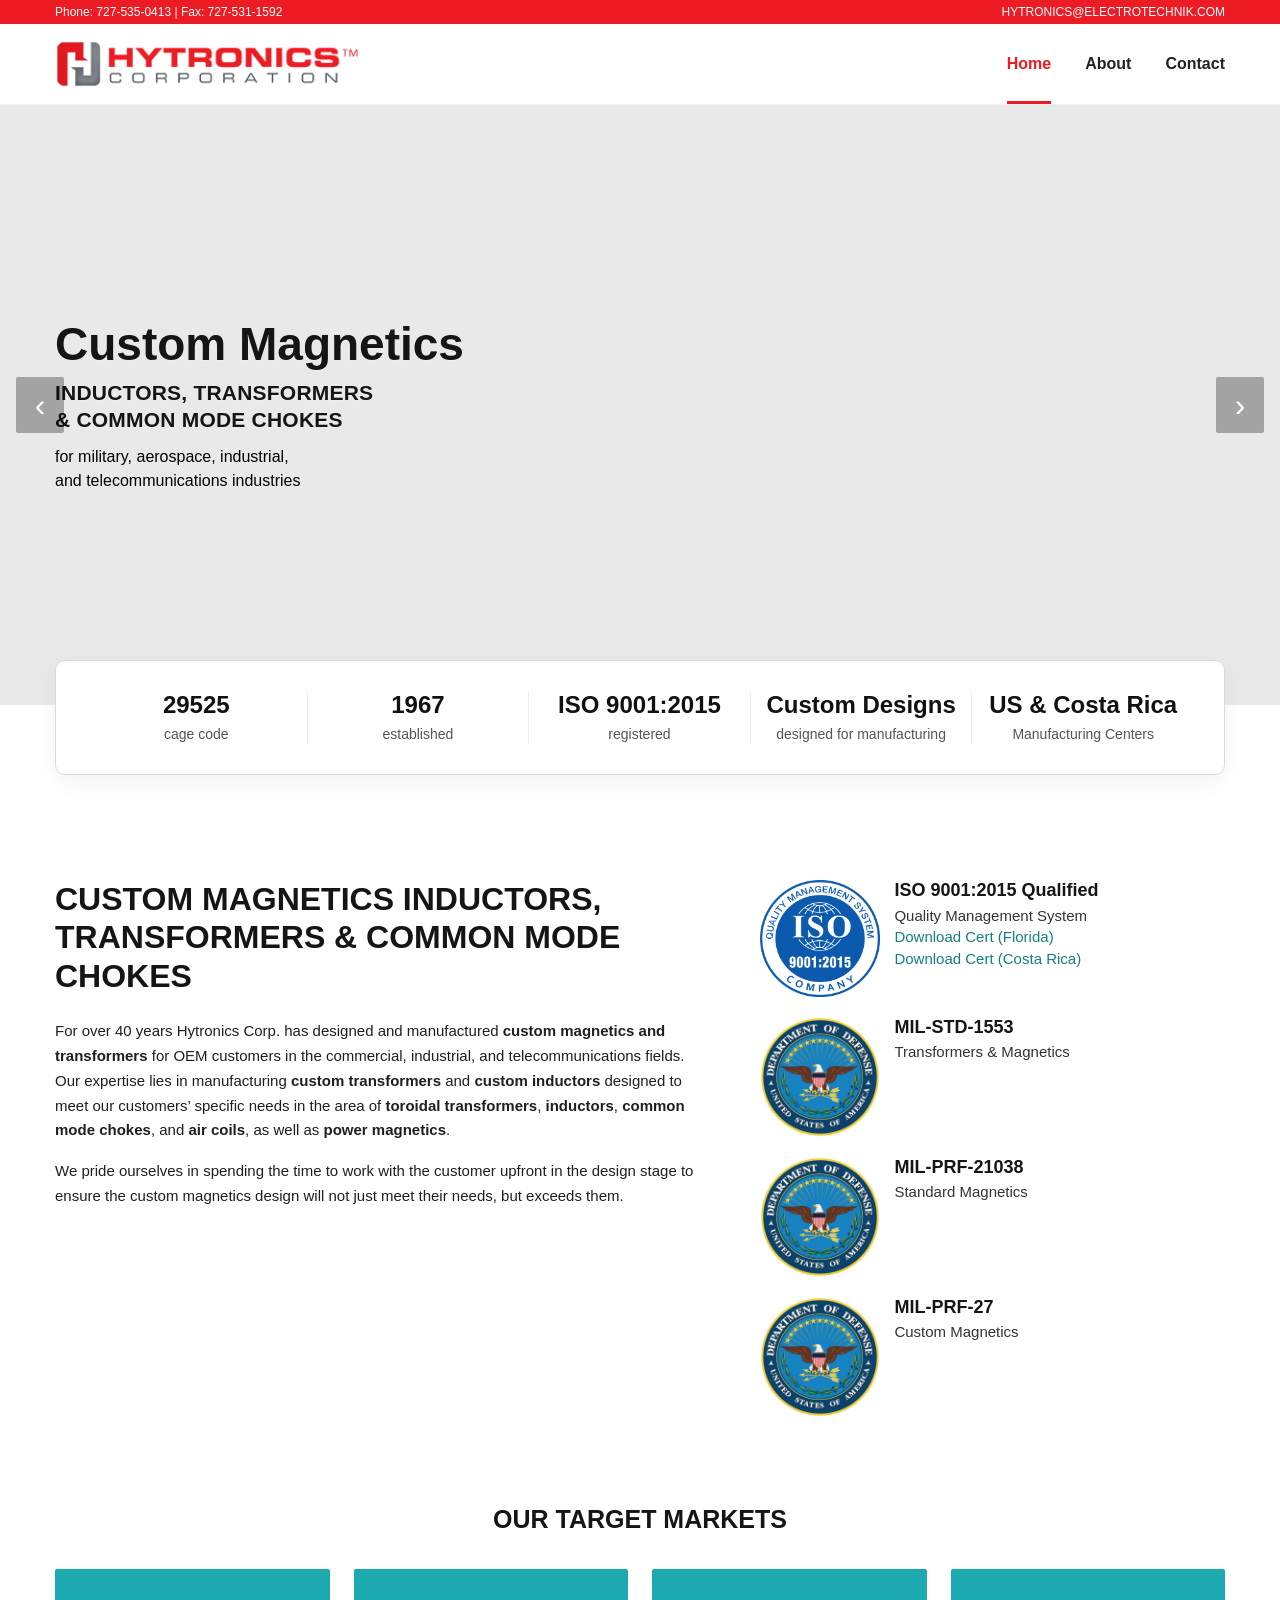
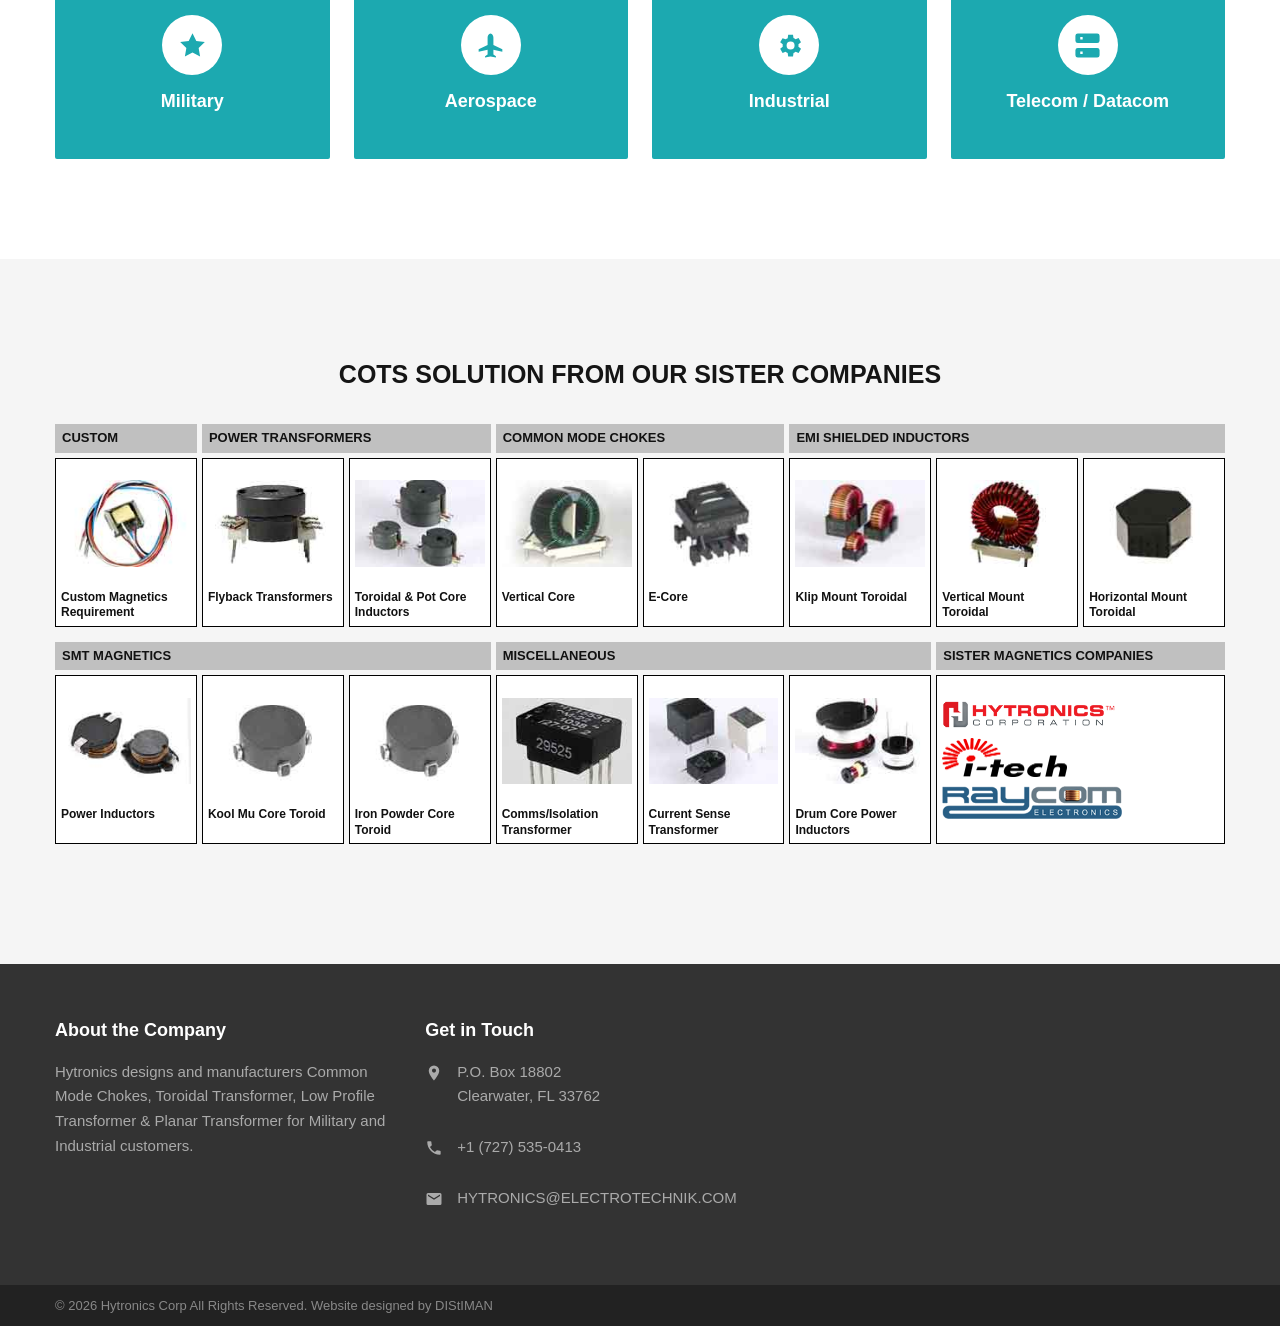
==== index.html @ d243fb81 "Add Hytronics static site. Initial snapshot of the marketing pages and assets before harden, SEO, an" ====
<!doctype html>
<html lang="en">
<head>
  <meta charset="utf-8">
  <meta name="viewport" content="width=device-width,initial-scale=1">
  <meta name="referrer" content="strict-origin-when-cross-origin">
  <meta name="color-scheme" content="light">
  <meta name="description" content="Hytronics Corp. designs and manufactures custom magnetics, transformers, inductors and common mode chokes for military, aerospace, industrial and telecommunications applications.">
  <meta http-equiv="Content-Security-Policy" content="default-src 'none'; img-src 'self' https://hytronicscorp.com data:; style-src 'sha256-W7E4YmHSUzf9vgDKaKZFbUkFDjUGiKJ/KhcPrk42G1Q=' https://fonts.googleapis.com; style-src-attr 'none'; font-src https://fonts.gstatic.com; script-src 'sha256-FIGSPDDokXls12BB7QYFG/ZVUwx3qFj3o6gy9Mfp6FE='; script-src-attr 'none'; connect-src 'none'; object-src 'none'; frame-src 'none'; media-src 'none'; worker-src 'none'; base-uri 'none'; form-action https://hytronicscorp.com; upgrade-insecure-requests">
  <meta http-equiv="Permissions-Policy" content="accelerometer=(), autoplay=(), camera=(), geolocation=(), gyroscope=(), magnetometer=(), microphone=(), payment=(), usb=()">
  <link rel="canonical" href="https://hytronicscorp.com/">
  <link rel="icon" href="assets/hytfav.png">
  <link rel="preconnect" href="https://fonts.googleapis.com">
  <link rel="preconnect" href="https://fonts.gstatic.com" crossorigin>
  <link rel="preload" as="image" href="assets/2021/03/08/1.jpg">
  <link href="https://fonts.googleapis.com/css2?family=Montserrat:wght@300;400;500;700;800;900&display=swap" rel="stylesheet">
  <meta property="og:title" content="Hytronics Corp. | Custom Magnetics">
  <meta property="og:type" content="website">
  <meta property="og:url" content="https://hytronicscorp.com/">
  <meta property="og:site_name" content="Hytronics Corp.">
  <meta name="twitter:card" content="summary">
  <title>Hytronics Corp. | Custom Magnetics</title>
  <style>:root{--red:#ed1c24;--teal:#1ca9b0;--charcoal:#2e3b3e;--footer:#333;--footer-dark:#222;--text:#1f1f1f;--muted:#666;--light:#f5f5f5;--border:#dadada;--container:1170px}
*{box-sizing:border-box}
html{scroll-behavior:smooth}
body{margin:0;font-family:"Montserrat",Arial,Helvetica,sans-serif;font-size:15px;font-weight:300;line-height:1.65;color:var(--text);background:#fff;-webkit-font-smoothing:antialiased;text-rendering:optimizeLegibility}
img{display:block;max-width:100%;height:auto}
a{color:#167f86;text-decoration:none}
a:hover,a:focus-visible{color:var(--red);text-decoration:none}
button,input{font:inherit}
button{cursor:pointer}
.container{width:min(100% - 40px,var(--container));margin-inline:auto}
.visually-hidden{position:absolute!important;width:1px!important;height:1px!important;padding:0!important;margin:-1px!important;overflow:hidden!important;clip:rect(0,0,0,0)!important;white-space:nowrap!important;border:0!important}
.skip-link{position:fixed;left:12px;top:-100px;z-index:10000;padding:10px 14px;background:#fff;color:#000;border:2px solid #000;font-weight:700}
.skip-link:focus{top:12px}

/* Top contact bar */
.topbar{background:var(--red);color:#fff;padding:3px 0;font-size:12px;line-height:1.5}
.topbar-inner{display:flex;justify-content:space-between;align-items:center;gap:20px}
.topbar a{color:#fff}
.topbar a:hover,.topbar a:focus-visible{text-decoration:underline;color:#fff}

/* Header */
.site-header{position:sticky;top:0;z-index:1000;background:#fff;border-bottom:1px solid #eee}
.header-inner{min-height:78px;display:flex;align-items:center;justify-content:space-between;gap:24px}
.logo-link{display:inline-flex;align-items:center;flex:0 0 auto}
.logo{width:auto;height:50px}
.primary-nav ul{list-style:none;margin:0;padding:0;display:flex;align-items:center;gap:34px}
.primary-nav a{display:block;padding:27px 0 24px;color:#222;font-size:16px;font-weight:700;border-bottom:3px solid transparent}
.primary-nav a:hover,.primary-nav a:focus-visible,.primary-nav a[aria-current="page"]{color:var(--red);border-bottom-color:var(--red)}
.menu-toggle{display:none;align-items:center;justify-content:center;width:44px;height:44px;border:0;background:transparent;color:#222;border-radius:4px}
.menu-toggle:focus-visible{outline:3px solid rgba(237,28,36,.25);outline-offset:2px}
.menu-icon,.menu-icon::before,.menu-icon::after{display:block;width:25px;height:2px;background:currentColor;position:relative;transition:transform .2s ease,opacity .2s ease}
.menu-icon::before,.menu-icon::after{content:"";position:absolute;left:0}
.menu-icon::before{top:-8px}.menu-icon::after{top:8px}
.menu-toggle[aria-expanded="true"] .menu-icon{background:transparent}
.menu-toggle[aria-expanded="true"] .menu-icon::before{top:0;transform:rotate(45deg)}
.menu-toggle[aria-expanded="true"] .menu-icon::after{top:0;transform:rotate(-45deg)}

/* Hero carousel */
.hero{position:relative;isolation:isolate;background:#e9e9e9;overflow:hidden}
.carousel{position:relative;height:600px}
.slide{position:absolute;inset:0;z-index:1;opacity:0;pointer-events:none;background-position:center;background-repeat:no-repeat;background-size:cover;transition:opacity 1s ease}
.slide.active{z-index:2;opacity:1;pointer-events:auto}
.slide-1{background-image:url("assets/2021/03/08/1.jpg")}.slide-2{background-image:url("assets/2021/03/08/2.jpg")}.slide-3{background-image:url("assets/2021/03/08/3.jpg")}.slide-4{background-image:url("assets/2021/03/08/4.jpg")}.slide-5{background-image:url("assets/2021/03/08/5.jpg")}.slide-6{background-image:url("assets/2021/03/08/6.jpg")}.slide-7{background-image:url("assets/2021/03/08/7.jpg")}
.slide-inner{height:100%;display:flex;align-items:center}
.hero-copy{width:52%;color:#000;text-shadow:0 1px 1px rgba(255,255,255,.25)}
.hero-copy h1{margin:0 0 8px;font-size:46px;line-height:1.18;font-weight:900}
.hero-copy h2{margin:0 0 12px;font-size:21px;line-height:1.28;font-weight:900;letter-spacing:.01em}
.hero-copy p{margin:0;font-size:16px;line-height:1.5;font-weight:400}
.carousel-control{position:absolute;top:50%;transform:translateY(-50%);z-index:3;width:48px;height:56px;border:0;background:rgba(0,0,0,.3);color:#fff;font-size:32px;line-height:1;border-radius:2px;display:flex;align-items:center;justify-content:center}
.carousel-control:hover,.carousel-control:focus-visible{background:rgba(0,0,0,.58)}
.carousel-control:focus-visible{outline:3px solid #fff;outline-offset:2px}
.carousel-control.prev{left:16px}.carousel-control.next{right:16px}
.carousel-dots{position:absolute;left:50%;bottom:22px;transform:translateX(-50%);z-index:3;display:flex;gap:9px}
.carousel-dot{width:11px;height:11px;padding:0;border:2px solid #fff;border-radius:50%;background:transparent;box-shadow:0 0 0 1px rgba(0,0,0,.12)}
.carousel-dot.active{background:#fff}

/* Facts card */
.facts-wrap{position:relative;z-index:10;margin-top:-75px;margin-bottom:-50px;padding:30px 0}
.facts{display:grid;grid-template-columns:repeat(5,1fr);background:#fff;border:1px solid var(--border);border-radius:10px;padding:30px;box-shadow:0 8px 24px rgba(0,0,0,.05)}
.fact{text-align:center;padding:0 13px;border-right:1px solid #eee}
.fact:last-child{border-right:0}
.fact-value{display:block;font-size:24px;line-height:1.2;font-weight:900;color:#111;margin-bottom:5px}
.fact-label{margin:0;color:#555;font-size:14px;line-height:1.35}

/* Main company section */
.company-section{padding:125px 0 45px;background:#fff}
.company-grid{display:grid;grid-template-columns:7fr 5fr;gap:55px;align-items:start}
h1,h2,h3,h4,h5,h6{color:#151515}
.company-copy h1{font-size:32px;line-height:1.2;font-weight:900;margin:0 0 24px;text-transform:uppercase}
.company-copy p{margin:0 0 16px}
.qualifications{display:grid;gap:13px}
.qualification{display:grid;grid-template-columns:120px 1fr;gap:14px;align-items:start;padding-bottom:7px}
.qualification img{width:120px;height:auto}
.qualification h3{font-size:18px;line-height:1.2;font-weight:900;margin:0 0 3px}
.qualification p{margin:0;color:#333;line-height:1.45}
.qualification a{font-weight:500}

/* Market flip cards */
.markets{padding:35px 0 100px}
.section-title{text-align:center;font-size:25px;line-height:1.25;font-weight:900;margin:0 0 34px;text-transform:uppercase}
.market-grid{display:grid;grid-template-columns:repeat(4,1fr);gap:24px;perspective:1000px}
.market-card{height:190px;perspective:1000px}
.market-card-inner{position:relative;width:100%;height:100%;transform-style:preserve-3d;transition:transform .55s ease}
.market-card:hover .market-card-inner,.market-card:focus-within .market-card-inner{transform:rotateY(180deg)}
.market-face{position:absolute;inset:0;display:flex;flex-direction:column;align-items:center;justify-content:center;gap:16px;padding:24px;color:#fff;backface-visibility:hidden;border-radius:2px}
.market-front{background:var(--teal)}.market-back{background:var(--charcoal);transform:rotateY(180deg)}
.market-icon{width:60px;height:60px;border-radius:50%;background:#fff;color:var(--teal);display:grid;place-items:center}
.market-icon svg{width:29px;height:29px;fill:currentColor}
.market-face h3{margin:0;color:#fff;font-size:18px;line-height:1.2;font-weight:900}

/* COTS products */
.cots{padding:100px 0;background:#f5f5f5 url("assets/2020/07/08/slide-parallax-bg.jpg") center/cover fixed no-repeat}
.product-table-wrap{overflow-x:auto;overscroll-behavior-inline:contain;padding-bottom:5px}
.product-grid{min-width:1020px;display:grid;grid-template-columns:repeat(8,1fr);gap:5px;margin-bottom:15px}
.product-group{background:#c0c0c0;padding:6px 7px;font-size:13px;line-height:1.25;font-weight:800;color:#111;text-transform:uppercase}
.span-1{grid-column:span 1}.span-2{grid-column:span 2}.span-3{grid-column:span 3}
.product-card{border:1px solid #000;background:#fff;padding:5px;min-height:165px}
.product-card a{display:flex;height:100%;flex-direction:column;color:#111;font-size:12px;line-height:1.3;font-weight:700}
.product-card a:hover,.product-card a:focus-visible{color:var(--red)}
.product-card img{width:100%;height:120px;object-fit:contain;margin-bottom:6px;background:#fff}
.sister-card{grid-column:span 2;display:flex;flex-direction:column;justify-content:center;align-items:center;gap:9px;padding:15px 5px}
.sister-card a{height:auto;width:100%;display:flex;justify-content:center}
.sister-card img{height:auto;margin:0;object-fit:contain}
.sister-card .hytronics-logo{width:65%}.sister-card .itech-logo{width:45%}.sister-card .raycom-logo{width:65%}

/* Footer */
.footer-main{background:var(--footer);color:#aaa;padding:55px 0 48px}
.footer-grid{display:grid;grid-template-columns:4fr 3fr 3fr 2fr;gap:34px}
.footer-main h2{margin:0 0 18px;color:#fff;font-size:18px;line-height:1.25;font-weight:900}
.footer-main p{margin:0 0 15px}
.footer-main a{color:#aaa}
.footer-main a:hover,.footer-main a:focus-visible{color:#1ca9b0}
.footer-links{list-style:none;margin:0;padding:0}
.footer-links li{margin:0 0 6px}
.subscribe-copy{font-size:13px;margin-top:24px!important}
.subscribe-form{display:flex;gap:8px;align-items:stretch;margin-top:12px}
.subscribe-form input[type="email"]{min-width:0;flex:1;border:1px solid #555;background:#fff;color:#222;padding:9px 10px;border-radius:0}
.subscribe-form input[type="email"]:focus{outline:3px solid rgba(28,169,176,.35);outline-offset:1px}
.subscribe-form button{border:0;background:var(--red);color:#fff;font-weight:700;padding:9px 13px}
.subscribe-form button:hover,.subscribe-form button:focus-visible{background:#ba1016}
.contact-row{display:grid;grid-template-columns:24px 1fr;gap:8px;margin-bottom:11px;align-items:start}
.contact-row svg{width:18px;height:18px;fill:#aaa;margin-top:4px}
.footer-bottom{background:var(--footer-dark);color:#888;padding:10px 0;font-size:13px}
.footer-bottom a{color:#888}.footer-bottom a:hover,.footer-bottom a:focus-visible{color:#1ca9b0}

/* Utility */
.scroll-top{position:fixed;right:18px;bottom:18px;z-index:900;width:42px;height:42px;border:0;border-radius:3px;background:rgba(34,34,34,.82);color:#fff;font-size:24px;display:flex;align-items:center;justify-content:center;opacity:0;visibility:hidden;transition:opacity .2s ease,visibility .2s ease}
.scroll-top.visible{opacity:1;visibility:visible}
.scroll-top:hover,.scroll-top:focus-visible{background:#111}
:focus-visible{outline:3px solid rgba(237,28,36,.35);outline-offset:2px}

@media (max-width:991px){
  .container{width:min(100% - 30px,var(--container))}
  .menu-toggle{display:flex}
  .primary-nav{position:absolute;left:0;right:0;top:100%;background:#fff;border-top:1px solid #eee;box-shadow:0 12px 22px rgba(0,0,0,.12);max-height:0;overflow:hidden;visibility:hidden;transition:max-height .25s ease,visibility .25s}
  .primary-nav.open{max-height:280px;visibility:visible}
  .primary-nav ul{display:block;padding:10px 18px 16px}
  .primary-nav li{border-bottom:1px solid #eee}
  .primary-nav li:last-child{border-bottom:0}
  .primary-nav a{padding:13px 5px;border-bottom:0}
  .carousel{height:500px}
  .hero-copy{width:62%}
  .hero-copy h1{font-size:36px}.hero-copy h2{font-size:18px}.hero-copy p{font-size:14px}
  .facts{grid-template-columns:repeat(5,1fr);padding:24px 14px}
  .fact{padding:0 8px}.fact-value{font-size:19px}.fact-label{font-size:12px}
  .company-grid{grid-template-columns:1fr;gap:35px}
  .market-grid{grid-template-columns:repeat(2,1fr)}
  .footer-grid{grid-template-columns:repeat(2,1fr)}
}
@media (max-width:767px){
  .topbar-inner{display:block;text-align:center}
  .topbar-email{margin-top:2px}
  .header-inner{min-height:70px}.logo{height:46px}
  .carousel{height:390px}
  .hero-copy{width:72%;padding-left:18px}
  .hero-copy h1{font-size:26px}.hero-copy h2{font-size:15px}.hero-copy p{font-size:13px;line-height:1.4}
  .carousel-control{width:38px;height:48px;font-size:26px}.carousel-control.prev{left:8px}.carousel-control.next{right:8px}
  .facts-wrap{margin-top:-55px;margin-bottom:-30px;padding:20px 0}
  .facts{grid-template-columns:1fr 1fr;padding:18px 16px;gap:0}
  .fact{padding:14px 10px;border-right:0;border-bottom:1px solid #eee}
  .fact:nth-last-child(-n+2){border-bottom:0}.fact:last-child{grid-column:1/-1}
  .fact-value{font-size:19px}.fact-label{font-size:12px}
  .company-section{padding:85px 0 35px}
  .company-copy h1{font-size:26px}
  .qualification{grid-template-columns:92px 1fr}.qualification img{width:92px}.qualification h3{font-size:16px}
  .markets{padding:25px 0 70px}.market-grid{grid-template-columns:1fr 1fr;gap:14px}.market-card{height:155px}
  .market-icon{width:52px;height:52px}.market-icon svg{width:24px;height:24px}.market-face h3{font-size:15px}
  .cots{padding:70px 0;background-attachment:scroll}.section-title{font-size:22px}
  .footer-grid{grid-template-columns:1fr;gap:30px}.footer-main{padding:45px 0}
}
@media (max-width:480px){
  .container{width:min(100% - 24px,var(--container))}
  .carousel{height:340px}.hero-copy{width:78%;padding-left:22px}.hero-copy h1{font-size:22px}.hero-copy h2{font-size:13px}.hero-copy p{font-size:12px}
  .carousel-dots{bottom:13px;gap:7px}.carousel-dot{width:9px;height:9px}
  .facts{grid-template-columns:1fr}.fact,.fact:nth-last-child(-n+2){border-bottom:1px solid #eee}.fact:last-child{border-bottom:0;grid-column:auto}
  .market-grid{grid-template-columns:1fr}.market-card{height:145px}
  .qualification{grid-template-columns:75px 1fr}.qualification img{width:75px}
  .subscribe-form{display:block}.subscribe-form input[type="email"],.subscribe-form button{width:100%}.subscribe-form button{margin-top:8px}
}
@media (prefers-reduced-motion:reduce){html{scroll-behavior:auto}.market-card-inner,.menu-icon,.menu-icon::before,.menu-icon::after,.primary-nav,.scroll-top{transition:none!important}.market-card:hover .market-card-inner,.market-card:focus-within .market-card-inner{transform:none}.market-back{display:none}}
</style>
</head>
<body>
  <a class="skip-link" href="#main-content">Skip to main content</a>

  <div class="topbar">
    <div class="container topbar-inner">
      <div><a href="tel:+17275350413">Phone: 727-535-0413</a> <span aria-hidden="true">|</span> Fax: 727-531-1592</div>
      <div class="topbar-email"><a href="mailto:HYTRONICS@ELECTROTECHNIK.COM">HYTRONICS@ELECTROTECHNIK.COM</a></div>
    </div>
  </div>

  <header class="site-header">
    <div class="container header-inner">
      <a class="logo-link" href="index.html" aria-label="Hytronics Corp. home">
        <img class="logo" src="assets/hytronics.png" alt="Hytronics Corp." width="238" height="50">
      </a>
      <button class="menu-toggle" type="button" aria-expanded="false" aria-controls="primary-navigation" aria-label="Toggle navigation">
        <span class="menu-icon" aria-hidden="true"></span>
      </button>
      <nav id="primary-navigation" class="primary-nav" aria-label="Primary navigation">
        <ul>
          <li><a href="index.html" aria-current="page">Home</a></li>
          <li><a href="about.html">About</a></li>
          <li><a href="contact.html">Contact</a></li>
        </ul>
      </nav>
    </div>
  </header>

  <main id="main-content">
    <section class="hero" aria-label="Hytronics custom magnetics">
      <div class="carousel" tabindex="0" aria-roledescription="carousel" aria-label="Custom magnetics image carousel">
        <article class="slide slide-1 active" aria-hidden="false"><div class="container slide-inner"><div class="hero-copy"><h1>Custom Magnetics</h1><h2>INDUCTORS, TRANSFORMERS<br>&amp; COMMON MODE CHOKES</h2><p>for military, aerospace, industrial,<br>and telecommunications industries</p></div></div></article><article class="slide slide-2 " aria-hidden="true"><div class="container slide-inner"><div class="hero-copy"><h1>Custom Magnetics</h1><h2>INDUCTORS, TRANSFORMERS<br>&amp; COMMON MODE CHOKES</h2><p>for military, aerospace, industrial,<br>and telecommunications industries</p></div></div></article><article class="slide slide-3 " aria-hidden="true"><div class="container slide-inner"><div class="hero-copy"><h1>Custom Magnetics</h1><h2>INDUCTORS, TRANSFORMERS<br>&amp; COMMON MODE CHOKES</h2><p>for military, aerospace, industrial,<br>and telecommunications industries</p></div></div></article><article class="slide slide-4 " aria-hidden="true"><div class="container slide-inner"><div class="hero-copy"><h1>Custom Magnetics</h1><h2>INDUCTORS, TRANSFORMERS<br>&amp; COMMON MODE CHOKES</h2><p>for military, aerospace, industrial,<br>and telecommunications industries</p></div></div></article><article class="slide slide-5 " aria-hidden="true"><div class="container slide-inner"><div class="hero-copy"><h1>Custom Magnetics</h1><h2>INDUCTORS, TRANSFORMERS<br>&amp; COMMON MODE CHOKES</h2><p>for military, aerospace, industrial,<br>and telecommunications industries</p></div></div></article><article class="slide slide-6 " aria-hidden="true"><div class="container slide-inner"><div class="hero-copy"><h1>Custom Magnetics</h1><h2>INDUCTORS, TRANSFORMERS<br>&amp; COMMON MODE CHOKES</h2><p>for military, aerospace, industrial,<br>and telecommunications industries</p></div></div></article><article class="slide slide-7 " aria-hidden="true"><div class="container slide-inner"><div class="hero-copy"><h1>Custom Magnetics</h1><h2>INDUCTORS, TRANSFORMERS<br>&amp; COMMON MODE CHOKES</h2><p>for military, aerospace, industrial,<br>and telecommunications industries</p></div></div></article>
        <button class="carousel-control prev" type="button" aria-label="Previous slide">&#8249;</button>
        <button class="carousel-control next" type="button" aria-label="Next slide">&#8250;</button>
        <div class="carousel-dots" aria-label="Choose slide">
          <button class="carousel-dot active" type="button" aria-label="Show slide 1" aria-current="true"></button><button class="carousel-dot " type="button" aria-label="Show slide 2" aria-current="false"></button><button class="carousel-dot " type="button" aria-label="Show slide 3" aria-current="false"></button><button class="carousel-dot " type="button" aria-label="Show slide 4" aria-current="false"></button><button class="carousel-dot " type="button" aria-label="Show slide 5" aria-current="false"></button><button class="carousel-dot " type="button" aria-label="Show slide 6" aria-current="false"></button><button class="carousel-dot " type="button" aria-label="Show slide 7" aria-current="false"></button>
        </div>
      </div>
    </section>

    <div class="facts-wrap">
      <div class="container">
        <section class="facts" aria-label="Hytronics company facts">
          <div class="fact"><span class="fact-value">29525</span><p class="fact-label">cage code</p></div>
          <div class="fact"><span class="fact-value">1967</span><p class="fact-label">established</p></div>
          <div class="fact"><span class="fact-value">ISO 9001:2015</span><p class="fact-label">registered</p></div>
          <div class="fact"><span class="fact-value">Custom Designs</span><p class="fact-label">designed for manufacturing</p></div>
          <div class="fact"><span class="fact-value">US &amp; Costa Rica</span><p class="fact-label">Manufacturing Centers</p></div>
        </section>
      </div>
    </div>

    <section class="company-section">
      <div class="container company-grid">
        <div class="company-copy">
          <h1>Custom Magnetics Inductors, Transformers &amp; Common Mode Chokes</h1>
          <p>For over 40 years Hytronics Corp. has designed and manufactured <strong>custom magnetics and transformers</strong> for OEM customers in the commercial, industrial, and telecommunications fields. Our expertise lies in manufacturing <strong>custom transformers</strong> and <strong>custom inductors</strong> designed to meet our customers’ specific needs in the area of <strong>toroidal transformers</strong>, <strong>inductors</strong>, <strong>common mode chokes</strong>, and <strong>air coils</strong>, as well as <strong>power magnetics</strong>.</p>
          <p>We pride ourselves in spending the time to work with the customer upfront in the design stage to ensure the custom magnetics design will not just meet their needs, but exceeds them.</p>
        </div>

        <div class="qualifications" aria-label="Certifications and military standards">
          <div class="qualification">
            <img src="assets/iso9001.png" alt="ISO 9001" width="120" height="120" loading="lazy" decoding="async">
            <div><h3>ISO 9001:2015 Qualified</h3><p>Quality Management System<br><a href="assets/ISO%209001-2015%202021%20cert%20FL.pdf" target="_blank" rel="noopener noreferrer">Download Cert (Florida)</a><br><a href="assets/ISO%209001-2015%202021%20cert%20FL.pdf" target="_blank" rel="noopener noreferrer">Download Cert (Costa Rica)</a></p></div>
          </div>
          <div class="qualification">
            <img src="assets/usa-dept-defense.jpg" alt="United States Department of Defense" width="120" height="120" loading="lazy" decoding="async">
            <div><h3>MIL-STD-1553</h3><p>Transformers &amp; Magnetics</p></div>
          </div>
          <div class="qualification">
            <img src="assets/usa-dept-defense.jpg" alt="United States Department of Defense" width="120" height="120" loading="lazy" decoding="async">
            <div><h3>MIL-PRF-21038</h3><p>Standard Magnetics</p></div>
          </div>
          <div class="qualification">
            <img src="assets/usa-dept-defense.jpg" alt="United States Department of Defense" width="120" height="120" loading="lazy" decoding="async">
            <div><h3>MIL-PRF-27</h3><p>Custom Magnetics</p></div>
          </div>
        </div>
      </div>
    </section>

    <section class="markets" aria-labelledby="markets-title">
      <div class="container">
        <h2 id="markets-title" class="section-title">Our Target Markets</h2>
        <div class="market-grid">
          <div class="market-card" tabindex="0"><div class="market-card-inner"><div class="market-face market-front"><span class="market-icon"><svg viewBox="0 0 24 24" aria-hidden="true"><path d="M12 1.8l3.15 6.38 7.04 1.02-5.1 4.97 1.2 7.01L12 17.86l-6.29 3.32 1.2-7.01-5.1-4.97 7.04-1.02L12 1.8z"/></svg></span><h3>Military</h3></div><div class="market-face market-back"><span class="market-icon"><svg viewBox="0 0 24 24" aria-hidden="true"><path d="M12 1.8l3.15 6.38 7.04 1.02-5.1 4.97 1.2 7.01L12 17.86l-6.29 3.32 1.2-7.01-5.1-4.97 7.04-1.02L12 1.8z"/></svg></span><h3>Military</h3></div></div></div>
          <div class="market-card" tabindex="0"><div class="market-card-inner"><div class="market-face market-front"><span class="market-icon"><svg viewBox="0 0 24 24" aria-hidden="true"><path d="M21.8 15.2l-7.4-3.7V5.4c0-1.2-.8-3.4-2.4-3.4S9.6 4.2 9.6 5.4v6.1l-7.4 3.7v2l7.4-1.7v3.9l-2.1 1.4V22l4.5-.8 4.5.8v-1.2l-2.1-1.4v-3.9l7.4 1.7v-2z"/></svg></span><h3>Aerospace</h3></div><div class="market-face market-back"><span class="market-icon"><svg viewBox="0 0 24 24" aria-hidden="true"><path d="M21.8 15.2l-7.4-3.7V5.4c0-1.2-.8-3.4-2.4-3.4S9.6 4.2 9.6 5.4v6.1l-7.4 3.7v2l7.4-1.7v3.9l-2.1 1.4V22l4.5-.8 4.5.8v-1.2l-2.1-1.4v-3.9l7.4 1.7v-2z"/></svg></span><h3>Aerospace</h3></div></div></div>
          <div class="market-card" tabindex="0"><div class="market-card-inner"><div class="market-face market-front"><span class="market-icon"><svg viewBox="0 0 24 24" aria-hidden="true"><path d="M19.4 13a7.7 7.7 0 0 0 .05-1 7.7 7.7 0 0 0-.05-1l2.12-1.65-2-3.46-2.5 1a7.8 7.8 0 0 0-1.73-1L14.9 3h-4l-.4 2.9a7.8 7.8 0 0 0-1.73 1l-2.5-1-2 3.46L6.4 11a7.7 7.7 0 0 0-.05 1c0 .34.02.67.05 1l-2.12 1.65 2 3.46 2.5-1a7.8 7.8 0 0 0 1.73 1l.4 2.89h4l.4-2.89a7.8 7.8 0 0 0 1.73-1l2.5 1 2-3.46L19.4 13zM12.9 15.3a3.3 3.3 0 1 1 0-6.6 3.3 3.3 0 0 1 0 6.6z"/></svg></span><h3>Industrial</h3></div><div class="market-face market-back"><span class="market-icon"><svg viewBox="0 0 24 24" aria-hidden="true"><path d="M19.4 13a7.7 7.7 0 0 0 .05-1 7.7 7.7 0 0 0-.05-1l2.12-1.65-2-3.46-2.5 1a7.8 7.8 0 0 0-1.73-1L14.9 3h-4l-.4 2.9a7.8 7.8 0 0 0-1.73 1l-2.5-1-2 3.46L6.4 11a7.7 7.7 0 0 0-.05 1c0 .34.02.67.05 1l-2.12 1.65 2 3.46 2.5-1a7.8 7.8 0 0 0 1.73 1l.4 2.89h4l.4-2.89a7.8 7.8 0 0 0 1.73-1l2.5 1 2-3.46L19.4 13zM12.9 15.3a3.3 3.3 0 1 1 0-6.6 3.3 3.3 0 0 1 0 6.6z"/></svg></span><h3>Industrial</h3></div></div></div>
          <div class="market-card" tabindex="0"><div class="market-card-inner"><div class="market-face market-front"><span class="market-icon"><svg viewBox="0 0 24 24" aria-hidden="true"><path d="M4 2h16a2 2 0 0 1 2 2v4a2 2 0 0 1-2 2H4a2 2 0 0 1-2-2V4a2 2 0 0 1 2-2zm0 12h16a2 2 0 0 1 2 2v4a2 2 0 0 1-2 2H4a2 2 0 0 1-2-2v-4a2 2 0 0 1 2-2zm2-9v2h2V5H6zm0 12v2h2v-2H6z"/></svg></span><h3>Telecom / Datacom</h3></div><div class="market-face market-back"><span class="market-icon"><svg viewBox="0 0 24 24" aria-hidden="true"><path d="M4 2h16a2 2 0 0 1 2 2v4a2 2 0 0 1-2 2H4a2 2 0 0 1-2-2V4a2 2 0 0 1 2-2zm0 12h16a2 2 0 0 1 2 2v4a2 2 0 0 1-2 2H4a2 2 0 0 1-2-2v-4a2 2 0 0 1 2-2zm2-9v2h2V5H6zm0 12v2h2v-2H6z"/></svg></span><h3>Telecom / Datacom</h3></div></div></div>
        </div>
      </div>
    </section>

    <section class="cots" aria-labelledby="cots-title">
      <div class="container">
        <h2 id="cots-title" class="section-title">COTS Solution From Our Sister Companies</h2>
        <div class="product-table-wrap" tabindex="0" aria-label="COTS product categories; horizontal scrolling may be available on smaller screens">
          <div class="product-grid">
            <div class="product-group span-1">Custom</div><div class="product-group span-2">Power Transformers</div><div class="product-group span-2">Common Mode Chokes</div><div class="product-group span-3">EMI Shielded Inductors</div>
            <div class="product-card"><a href="https://electrotechnik.com/pdf/MAGNETICS%20REQUIREMENT.pdf" target="_blank" rel="noopener noreferrer"><img src="assets/custom.jpg" alt="Custom magnetics" loading="lazy" decoding="async"><span>Custom Magnetics Requirement</span></a></div>
            <div class="product-card"><a href="https://electrotechnik.com/lm15-lm25-flyback-transformers" target="_blank" rel="noopener noreferrer"><img src="assets/potcoresmall.jpg" alt="Flyback transformer" loading="lazy" decoding="async"><span>Flyback Transformers</span></a></div>
            <div class="product-card"><a href="https://electrotechnik.com/toroidal-pot-core-inductors" target="_blank" rel="noopener noreferrer"><img src="assets/torodal.jpg" alt="Toroidal and pot core inductors" loading="lazy" decoding="async"><span>Toroidal &amp; Pot Core Inductors</span></a></div>
            <div class="product-card"><a href="https://electrotechnik.com/common-mode-choke-vertical-core" target="_blank" rel="noopener noreferrer"><img src="assets/vertical.jpg" alt="Vertical core common mode choke" loading="lazy" decoding="async"><span>Vertical Core</span></a></div>
            <div class="product-card"><a href="https://electrotechnik.com/common-mode-choke-e-core" target="_blank" rel="noopener noreferrer"><img src="assets/ecoresmall.jpg" alt="E-core common mode choke" loading="lazy" decoding="async"><span>E-Core</span></a></div>
            <div class="product-card"><a href="https://electrotechnik.com/klip-mount-toroidal-inductors" target="_blank" rel="noopener noreferrer"><img src="assets/vert_induct.jpg" alt="Klip mount toroidal inductor" loading="lazy" decoding="async"><span>Klip Mount Toroidal</span></a></div>
            <div class="product-card"><a href="https://electrotechnik.com/vertical-mount-toroidal-inductors" target="_blank" rel="noopener noreferrer"><img src="assets/vertindsmall.jpg" alt="Vertical mount toroidal inductor" loading="lazy" decoding="async"><span>Vertical Mount Toroidal</span></a></div>
            <div class="product-card"><a href="https://electrotechnik.com/horizontal-mount-toroidal-inductors" target="_blank" rel="noopener noreferrer"><img src="assets/horizmount.jpg" alt="Horizontal mount toroidal inductor" loading="lazy" decoding="async"><span>Horizontal Mount Toroidal</span></a></div>
          </div>

          <div class="product-grid">
            <div class="product-group span-3">SMT Magnetics</div><div class="product-group span-3">Miscellaneous</div><div class="product-group span-2">Sister Magnetics Companies</div>
            <div class="product-card"><a href="https://electrotechnik.com/surface-mount-power-inductors" target="_blank" rel="noopener noreferrer"><img src="assets/smt_inductor.jpg" alt="Surface mount power inductor" loading="lazy" decoding="async"><span>Power Inductors</span></a></div>
            <div class="product-card"><a href="https://electrotechnik.com/kool-mu-core-surface-mount-toroid" target="_blank" rel="noopener noreferrer"><img src="assets/koolmu.jpg" alt="Kool Mu core toroid" loading="lazy" decoding="async"><span>Kool Mu Core Toroid</span></a></div>
            <div class="product-card"><a href="https://electrotechnik.com/iron-powder-core-surface-mount-toroid" target="_blank" rel="noopener noreferrer"><img src="assets/koolmu.jpg" alt="Iron powder core toroid" loading="lazy" decoding="async"><span>Iron Powder Core Toroid</span></a></div>
            <div class="product-card"><a href="https://electrotechnik.com/telecomm-t1-cept-isdn-transfromers" target="_blank" rel="noopener noreferrer"><img src="assets/t1.jpg" alt="Communications isolation transformer" loading="lazy" decoding="async"><span>Comms/Isolation Transformer</span></a></div>
            <div class="product-card"><a href="https://electrotechnik.com/current-sense-transformer" target="_blank" rel="noopener noreferrer"><img src="assets/cs.jpg" alt="Current sense transformer" loading="lazy" decoding="async"><span>Current Sense Transformer</span></a></div>
            <div class="product-card"><a href="https://electrotechnik.com/drum-core-power-inductors" target="_blank" rel="noopener noreferrer"><img src="assets/drumcoresmall.jpg" alt="Drum core power inductor" loading="lazy" decoding="async"><span>Drum Core Power Inductors</span></a></div>
            <div class="product-card sister-card">
              <a href="index.html" target="_blank" rel="noopener noreferrer"><img class="hytronics-logo" src="assets/hytronics.png" alt="Hytronics Corp." loading="lazy" decoding="async"></a>
              <a href="https://inductech.com/" target="_blank" rel="noopener noreferrer"><img class="itech-logo" src="assets/316_5eec13888d9ad-I-Tech-Logo-FINAL.png" alt="Inductive Technologies" loading="lazy" decoding="async"></a>
              <a href="https://www.raycomelectronics.com/" target="_blank" rel="noopener noreferrer"><img class="raycom-logo" src="assets/raycom.png" alt="Raycom Electronics" loading="lazy" decoding="async"></a>
            </div>
          </div>
        </div>
      </div>
    </section>
  </main>

  <footer>
    <div class="footer-main">
      <div class="container footer-grid">
        <section>
          <h2>About the Company</h2>
          <p>Hytronics designs and manufacturers Common Mode Chokes, Toroidal Transformer, Low Profile Transformer &amp; Planar Transformer for Military and Industrial customers.</p>
        
        </section>



        <section>
          <h2>Get in Touch</h2>
          <div class="contact-row"><svg viewBox="0 0 24 24" aria-hidden="true"><path d="M12 2a7 7 0 0 0-7 7c0 5.25 7 13 7 13s7-7.75 7-13a7 7 0 0 0-7-7zm0 9.5A2.5 2.5 0 1 1 12 6a2.5 2.5 0 0 1 0 5.5z"/></svg><p>P.O. Box 18802<br>Clearwater, FL 33762</p></div>
          <div class="contact-row"><svg viewBox="0 0 24 24" aria-hidden="true"><path d="M6.6 10.8a15.5 15.5 0 0 0 6.6 6.6l2.2-2.2a1 1 0 0 1 1-.24c1.1.36 2.27.54 3.46.54a1 1 0 0 1 1 1V20a1 1 0 0 1-1 1C10.55 21 3 13.45 3 4.14a1 1 0 0 1 1-1H7.5a1 1 0 0 1 1 1c0 1.19.18 2.36.54 3.46a1 1 0 0 1-.24 1l-2.2 2.2z"/></svg><p><a href="tel:+17275350413">+1 (727) 535-0413</a></p></div>
          <div class="contact-row"><svg viewBox="0 0 24 24" aria-hidden="true"><path d="M20 4H4a2 2 0 0 0-2 2v12a2 2 0 0 0 2 2h16a2 2 0 0 0 2-2V6a2 2 0 0 0-2-2zm0 4-8 5-8-5V6l8 5 8-5v2z"/></svg><p><a href="mailto:HYTRONICS@ELECTROTECHNIK.COM">HYTRONICS@ELECTROTECHNIK.COM</a></p></div>
        </section>
      </div>
    </div>
    <div class="footer-bottom"><div class="container">© 2026 Hytronics Corp All Rights Reserved. <a href="https://distiman.co" target="_blank" rel="noopener noreferrer">Website designed by DIStIMAN</a></div></div>
  </footer>

  <button class="scroll-top" type="button" aria-label="Scroll to top">&#8963;</button>
  <script>(() => {
  "use strict";

  const menuButton = document.querySelector(".menu-toggle");
  const navigation = document.querySelector(".primary-nav");
  if (menuButton && navigation) {
    menuButton.addEventListener("click", () => {
      const open = menuButton.getAttribute("aria-expanded") === "true";
      menuButton.setAttribute("aria-expanded", String(!open));
      navigation.classList.toggle("open", !open);
    });
    navigation.addEventListener("click", (event) => {
      if (event.target instanceof HTMLAnchorElement) {
        menuButton.setAttribute("aria-expanded", "false");
        navigation.classList.remove("open");
      }
    });
  }

  const carousel = document.querySelector(".carousel");
  const slides = Array.from(document.querySelectorAll(".slide"));
  const dots = Array.from(document.querySelectorAll(".carousel-dot"));
  const prev = document.querySelector(".carousel-control.prev");
  const next = document.querySelector(".carousel-control.next");
  const reduceMotion = window.matchMedia("(prefers-reduced-motion: reduce)").matches;
  let current = 0;
  let timer = 0;

  const showSlide = (index) => {
    current = (index + slides.length) % slides.length;
    slides.forEach((slide, i) => {
      const active = i === current;
      slide.classList.toggle("active", active);
      slide.setAttribute("aria-hidden", String(!active));
    });
    dots.forEach((dot, i) => {
      const active = i === current;
      dot.classList.toggle("active", active);
      dot.setAttribute("aria-current", active ? "true" : "false");
    });
  };

  const stop = () => {
    if (timer) window.clearInterval(timer);
    timer = 0;
  };

  const start = () => {
    stop();
    if (slides.length > 1) {
      timer = window.setInterval(() => showSlide(current + 1), 3000);
    }
  };

  if (carousel && slides.length) {
    prev?.addEventListener("click", () => { showSlide(current - 1); start(); });
    next?.addEventListener("click", () => { showSlide(current + 1); start(); });
    dots.forEach((dot, index) => dot.addEventListener("click", () => { showSlide(index); start(); }));
    carousel.addEventListener("keydown", (event) => {
      if (event.key === "ArrowLeft") { showSlide(current - 1); start(); }
      if (event.key === "ArrowRight") { showSlide(current + 1); start(); }
    });
    document.addEventListener("visibilitychange", () => {
      if (document.hidden) stop();
      else start();
    });
    showSlide(0);
    start();
  }

  const topButton = document.querySelector(".scroll-top");
  if (topButton) {
    const updateTopButton = () => topButton.classList.toggle("visible", window.scrollY > 500);
    window.addEventListener("scroll", updateTopButton, { passive: true });
    topButton.addEventListener("click", () => window.scrollTo({ top: 0, behavior: reduceMotion ? "auto" : "smooth" }));
    updateTopButton();
  }
})();</script>
</body>
</html>
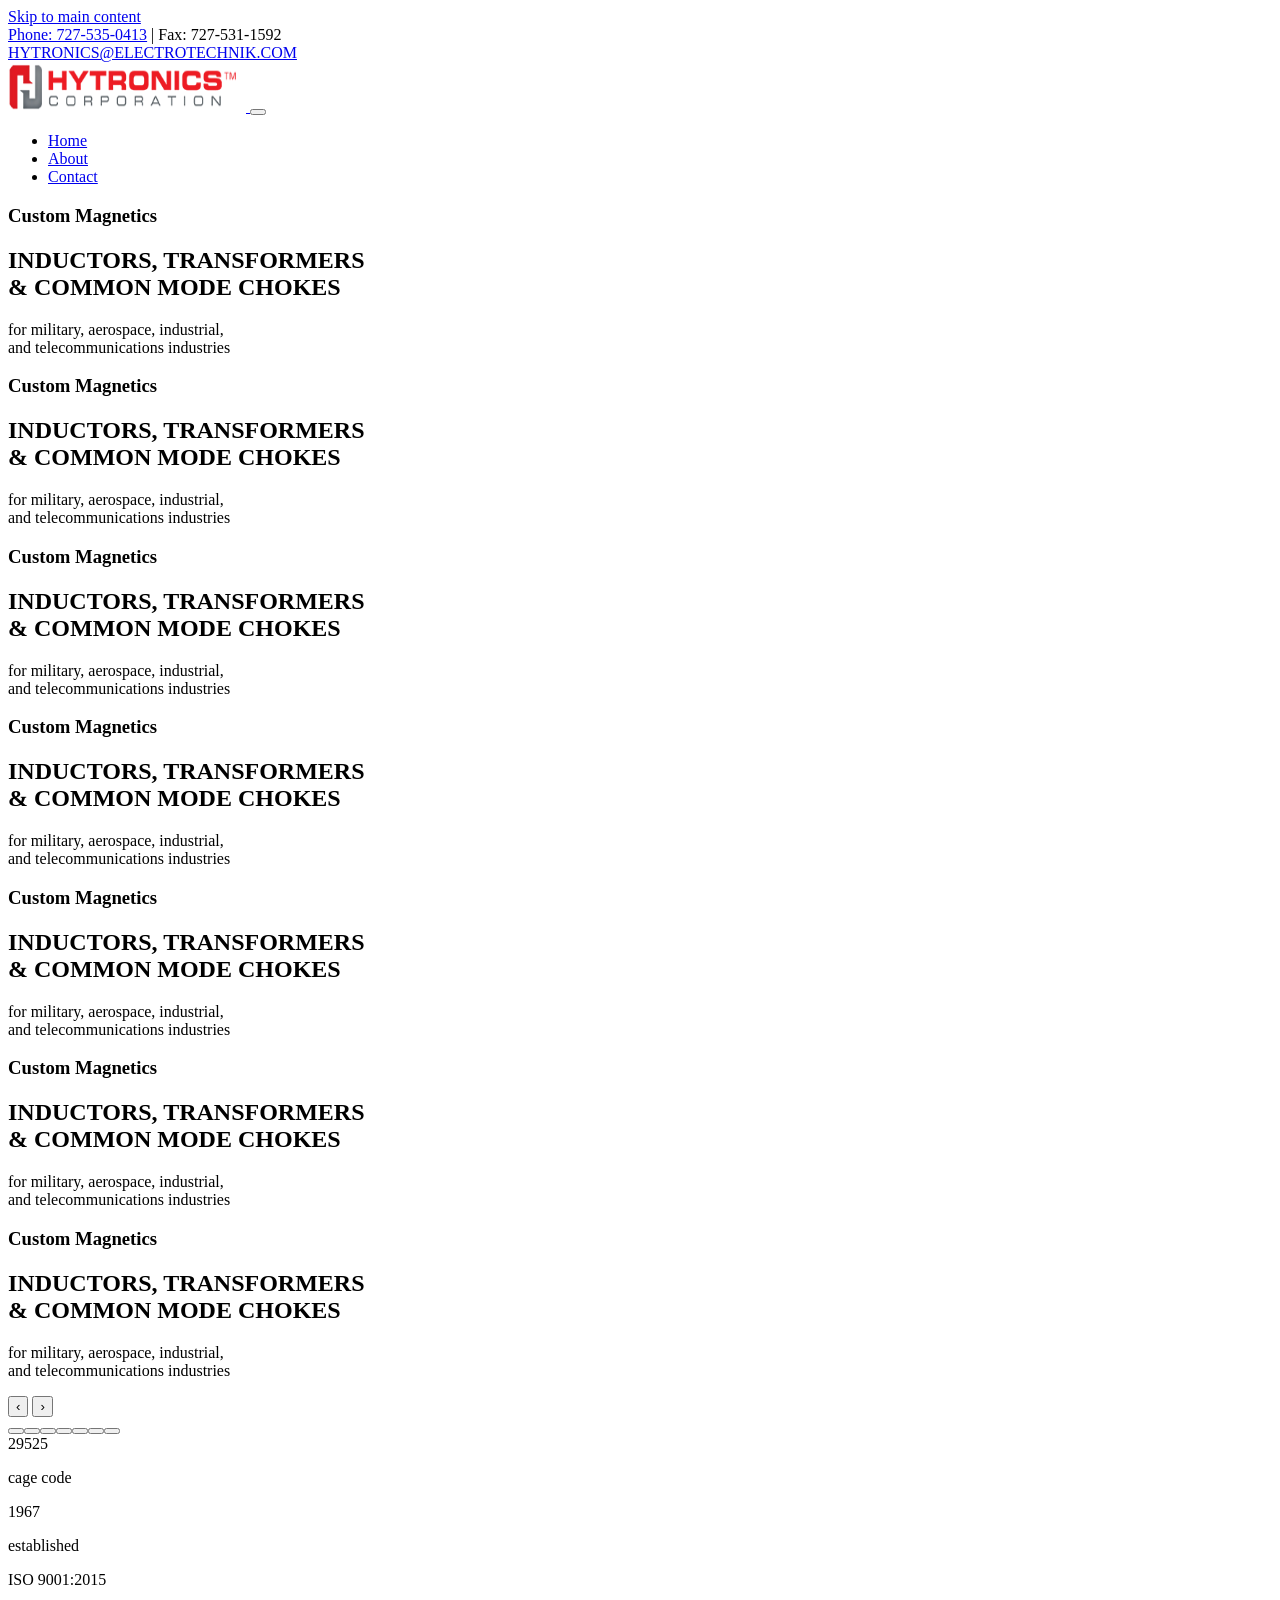
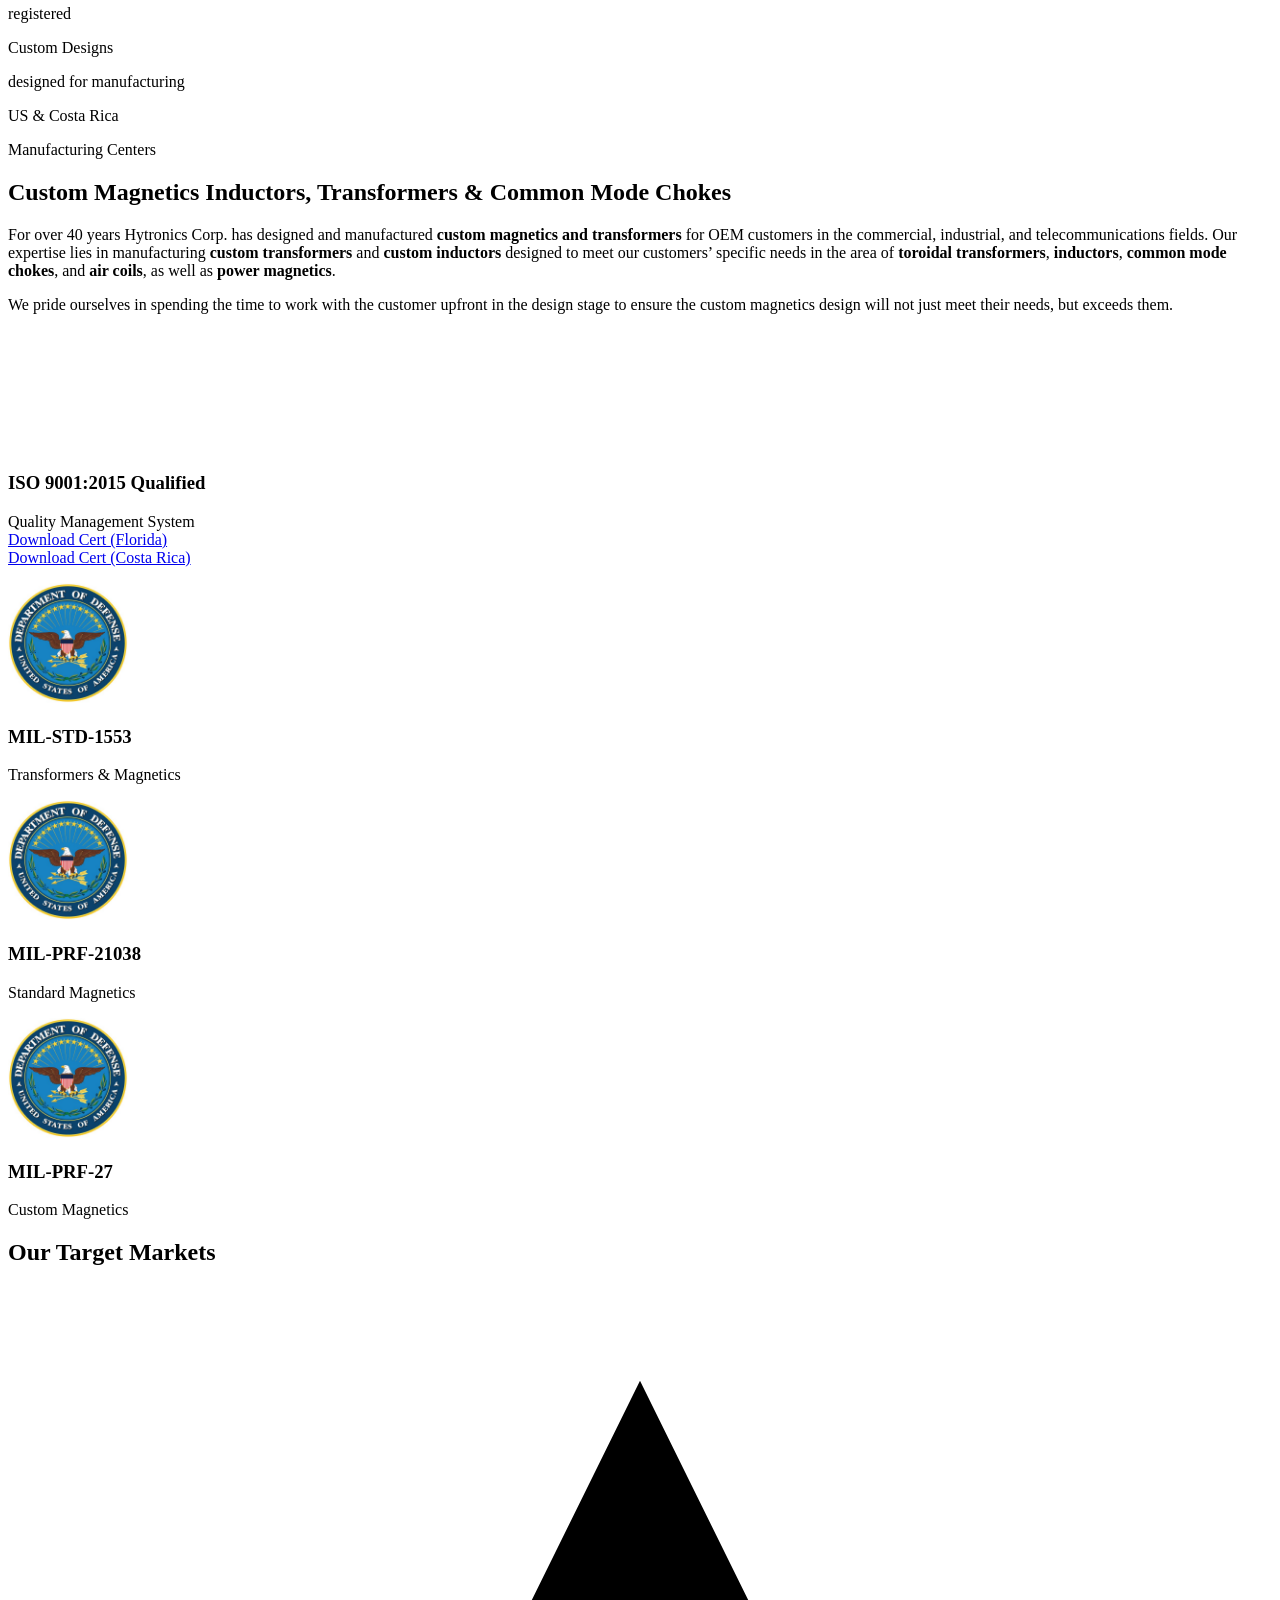
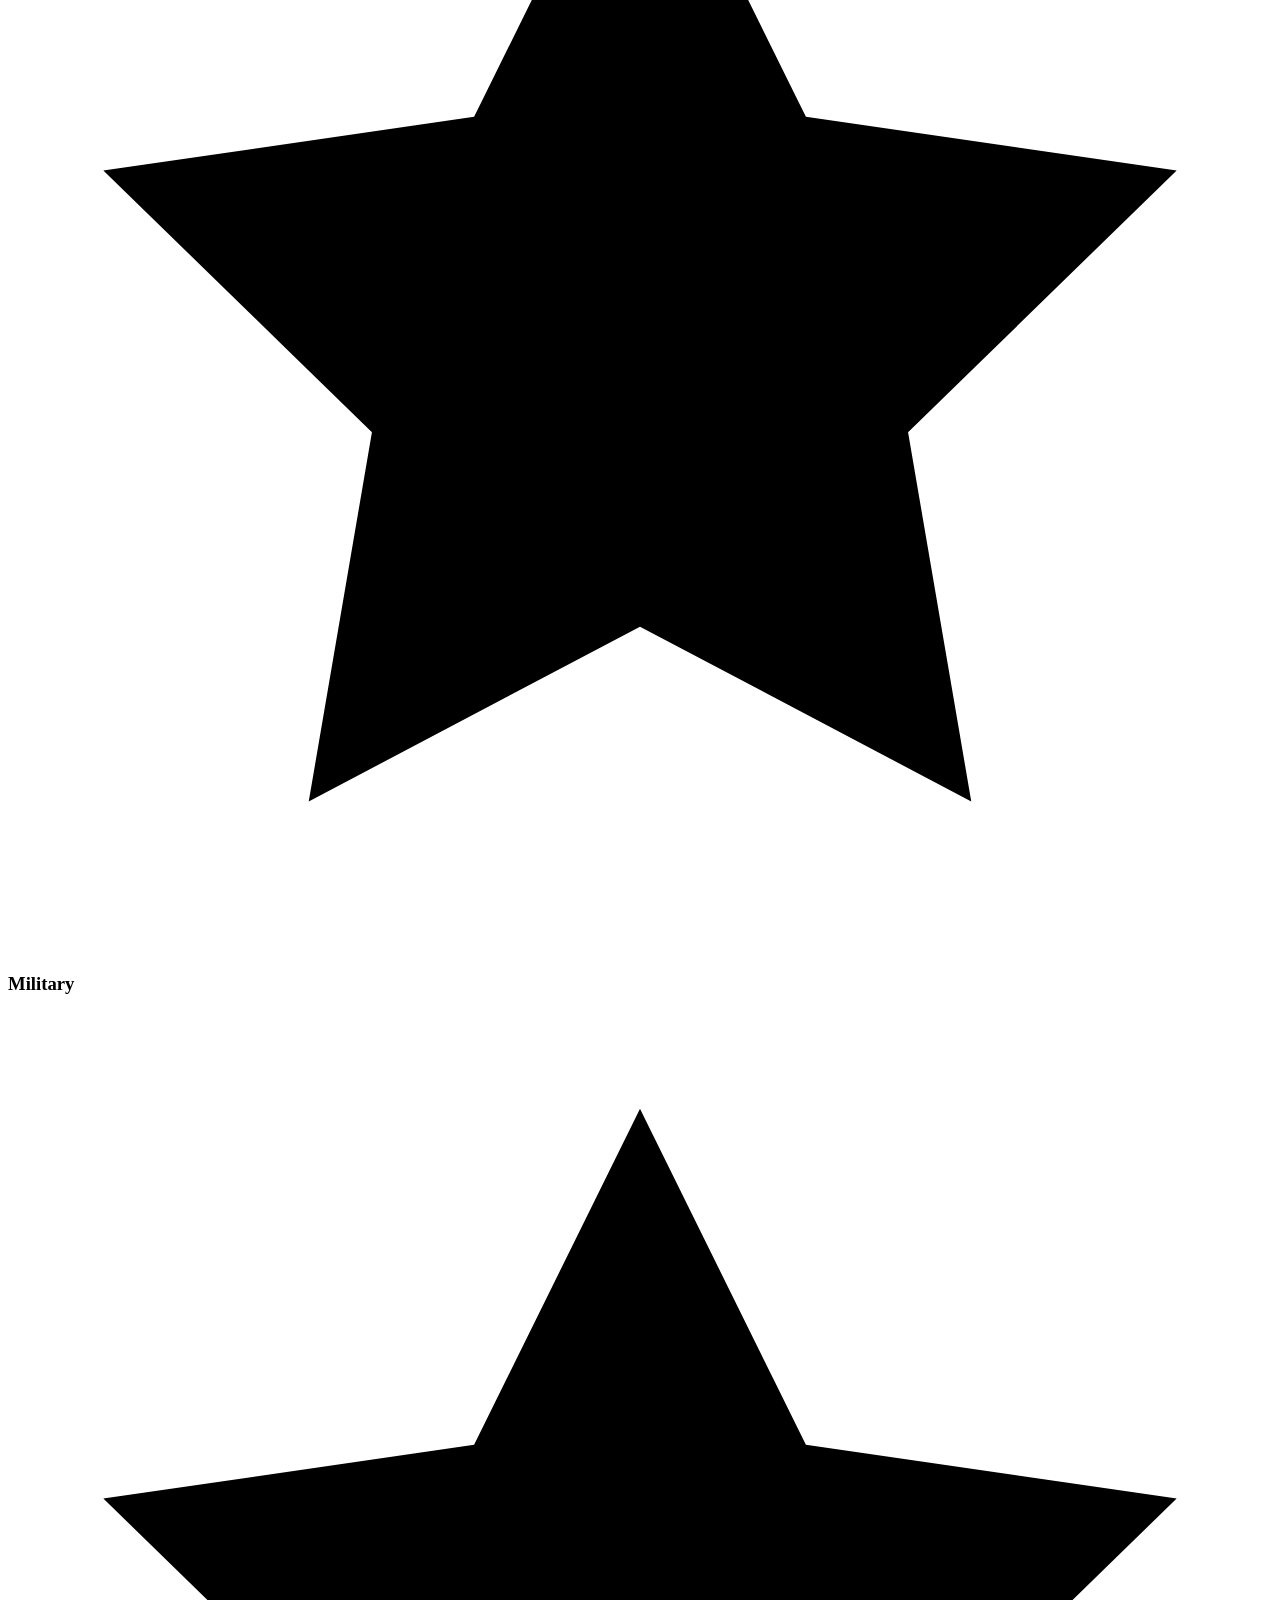
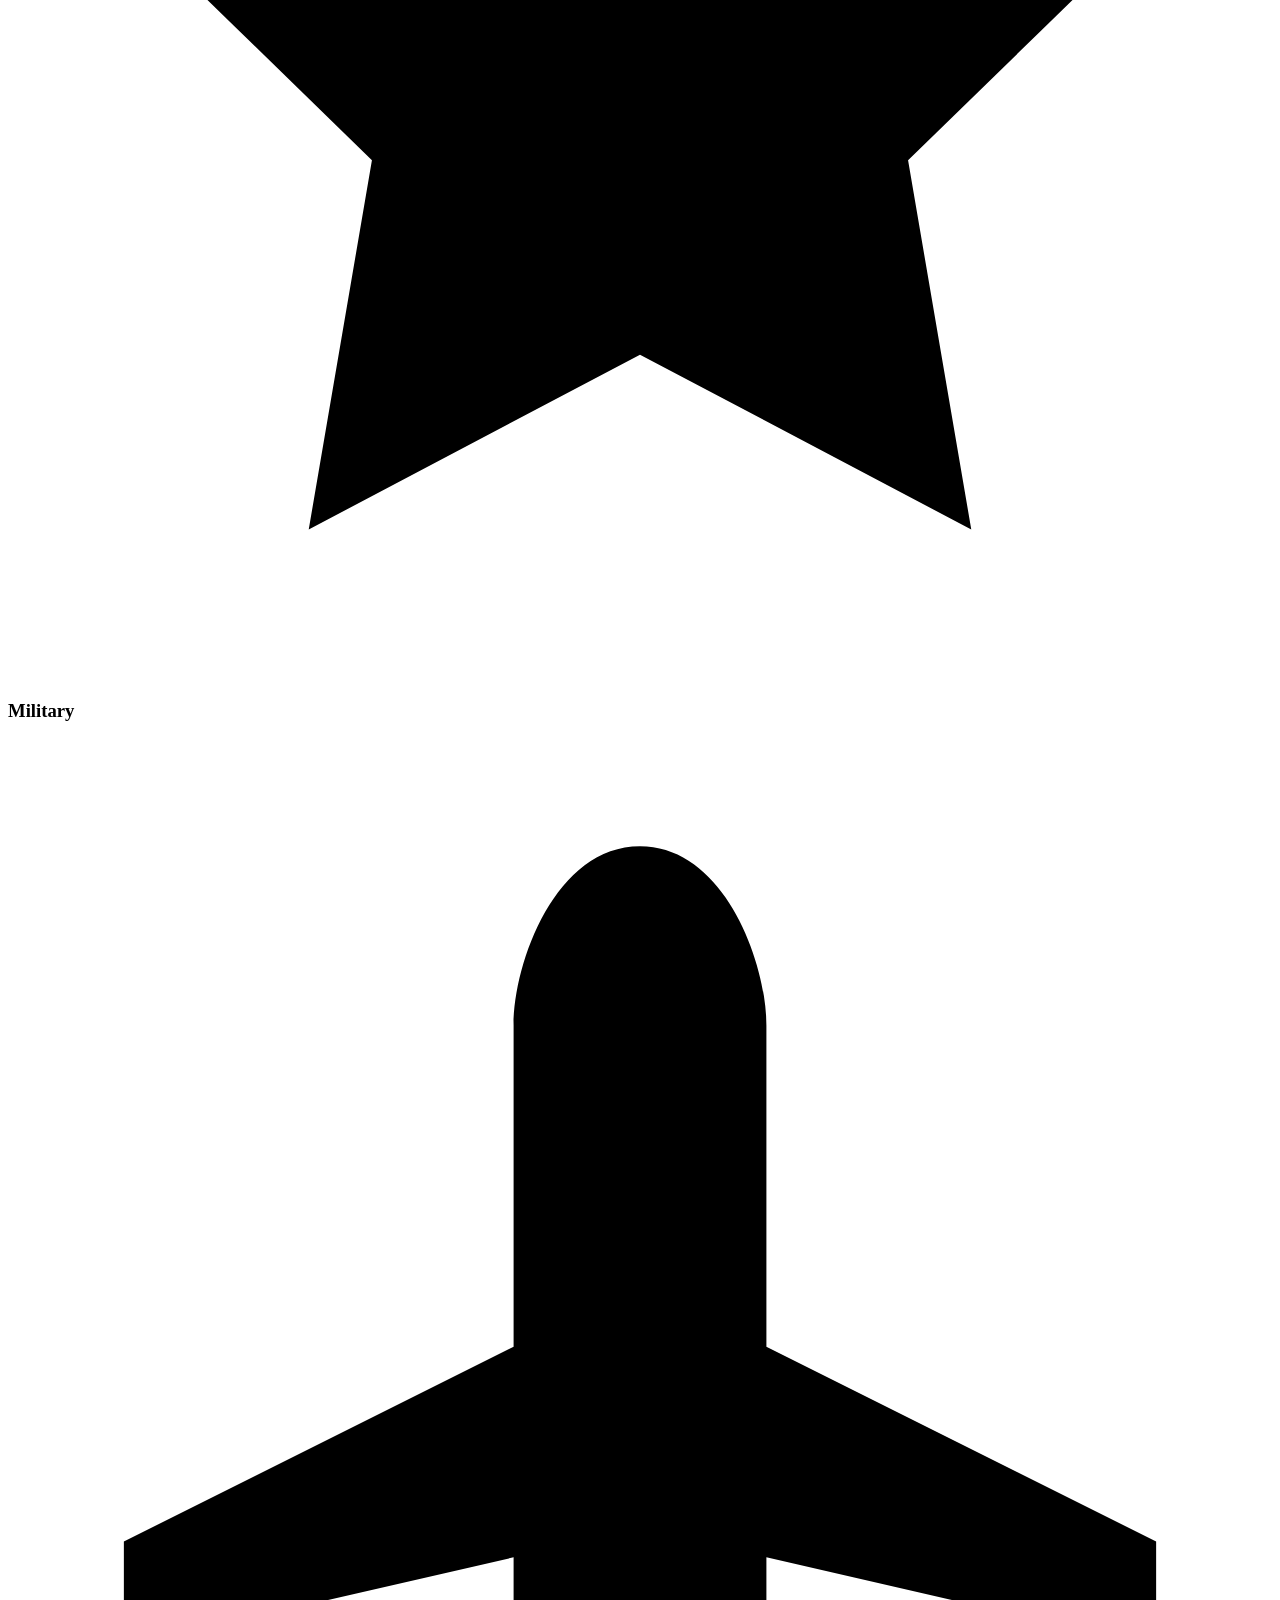
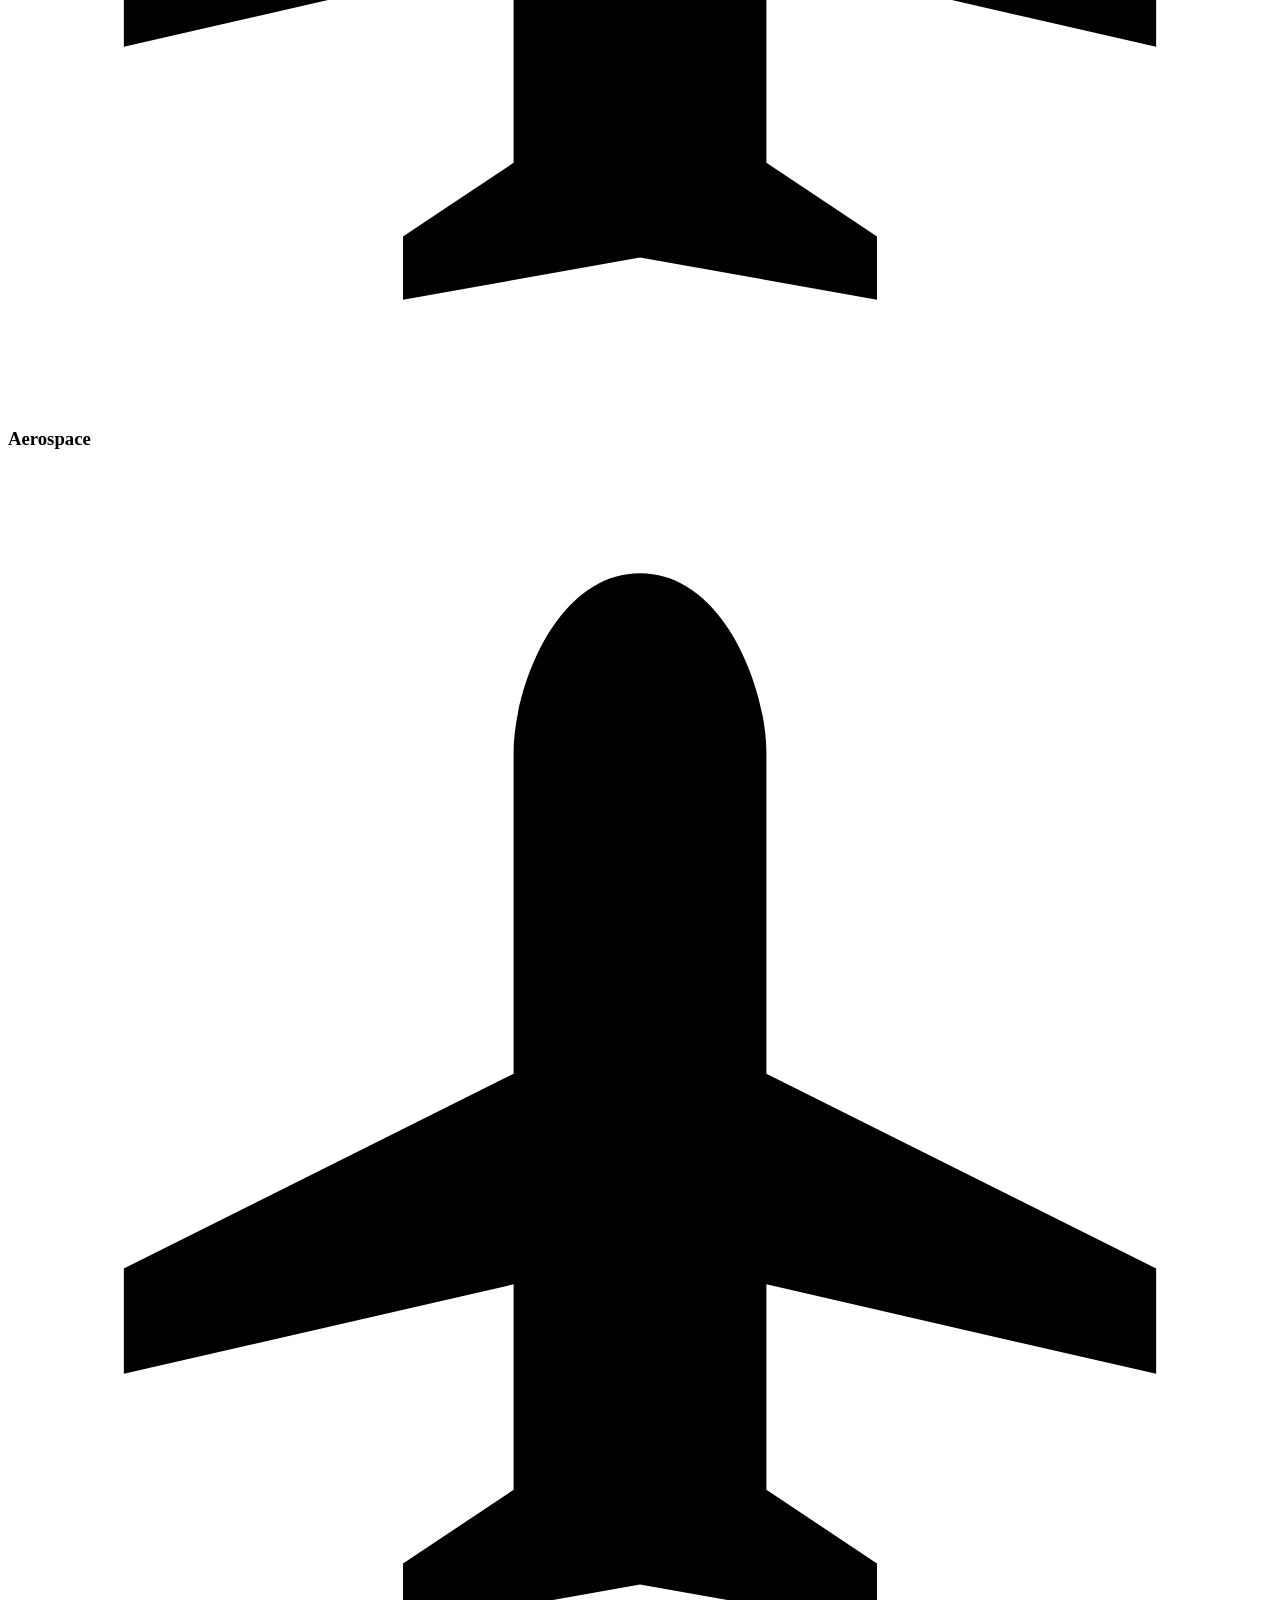
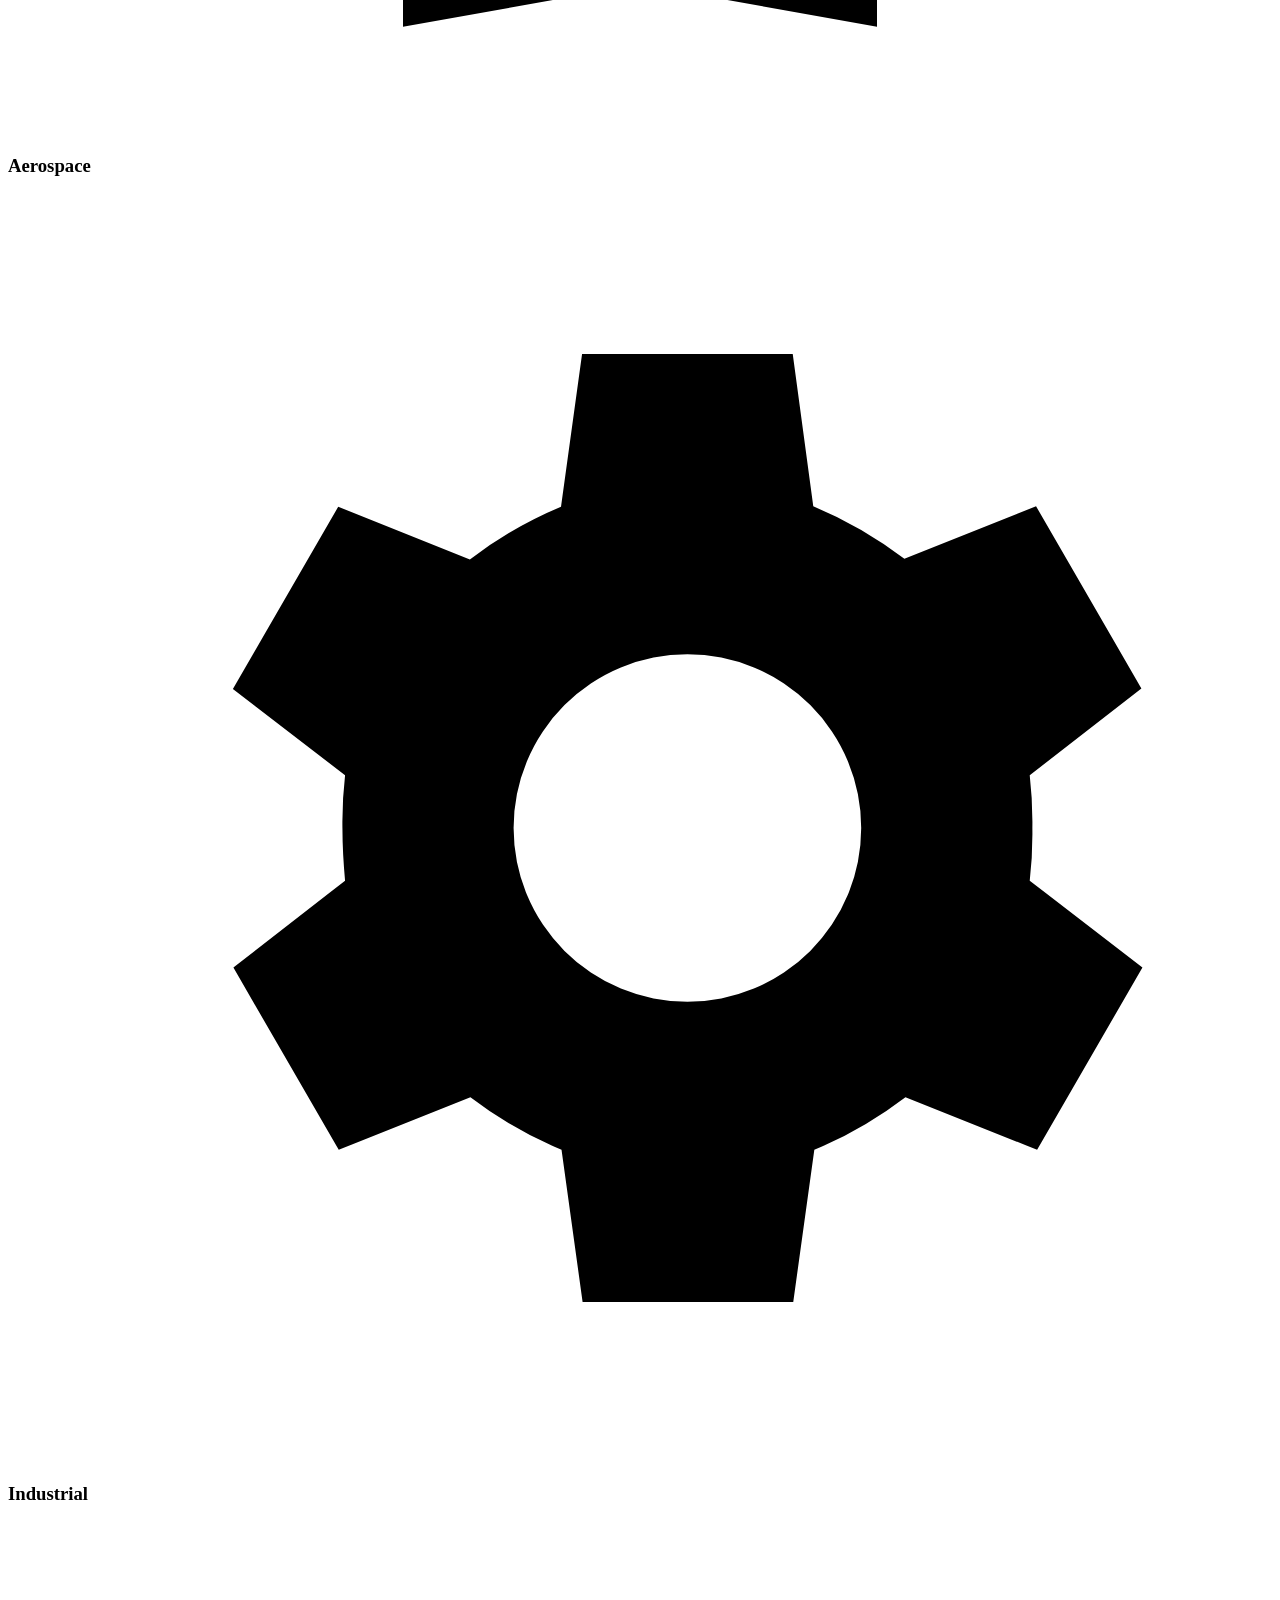
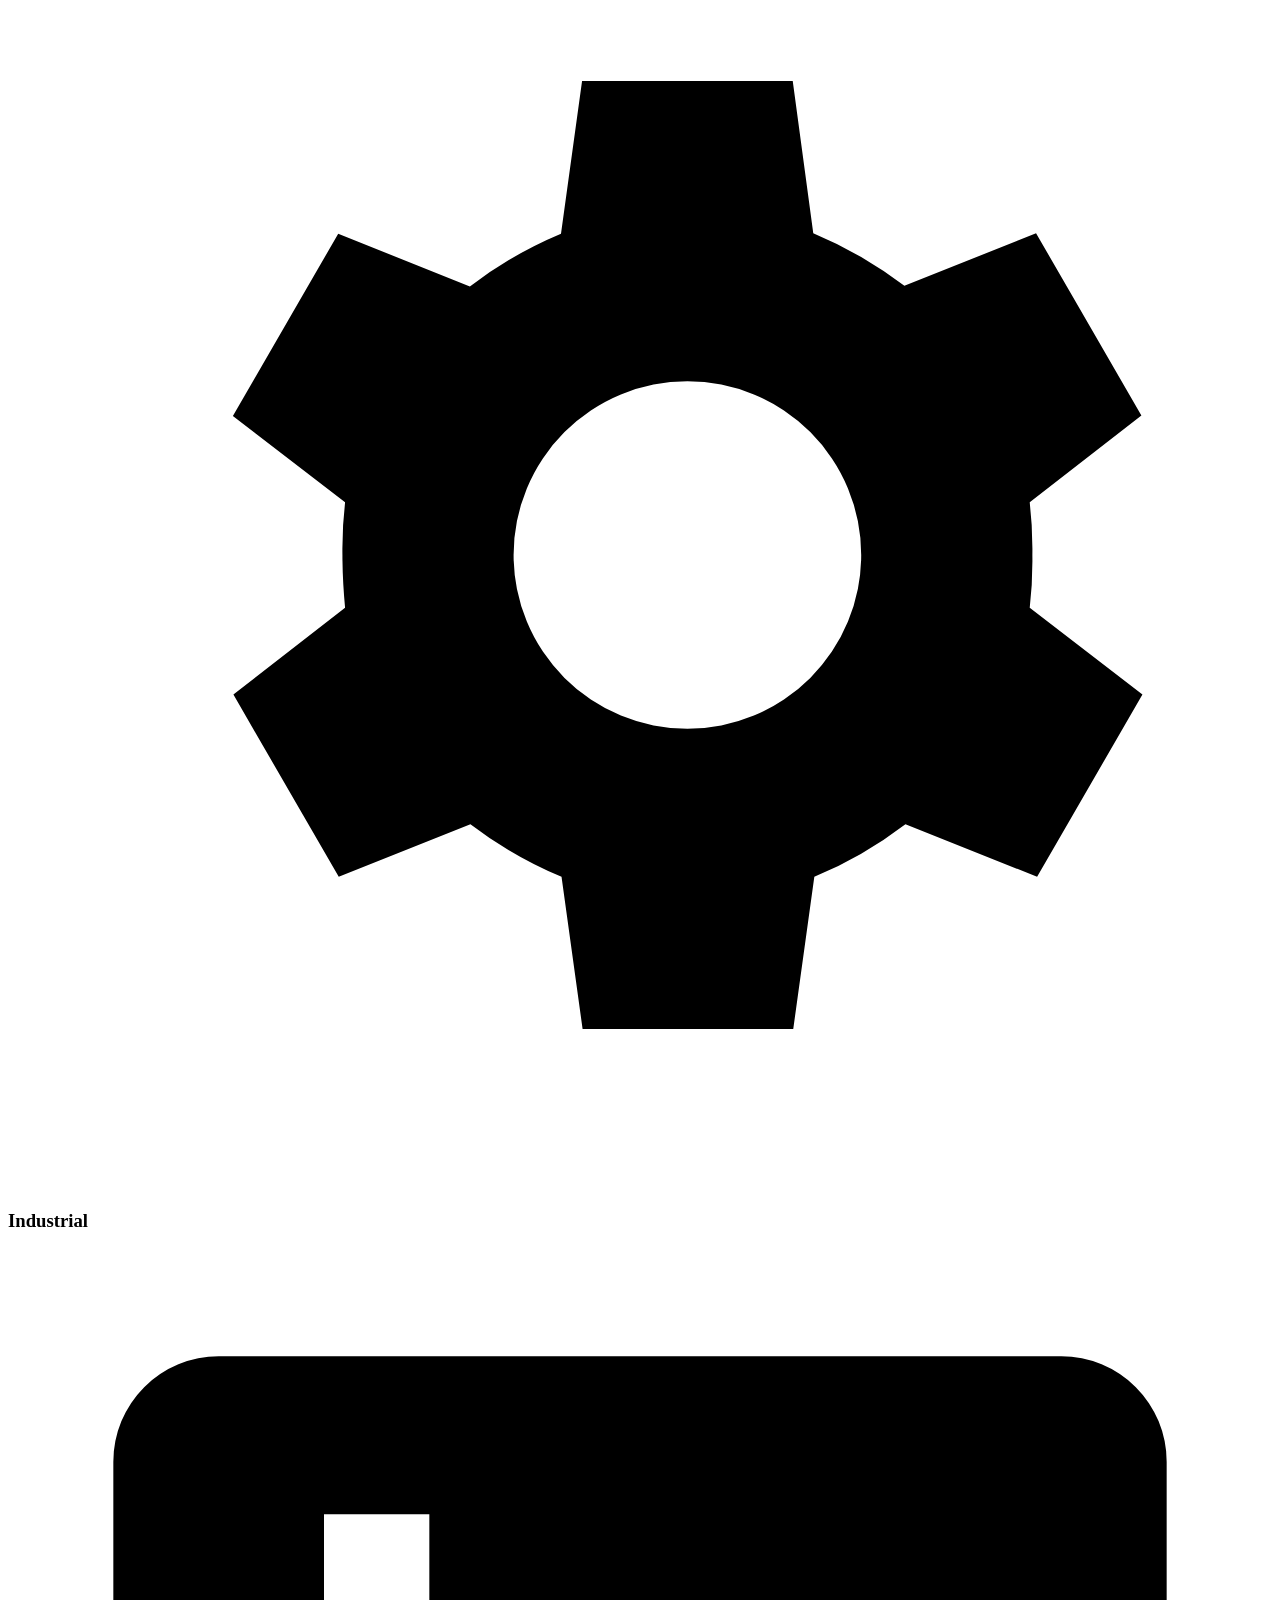
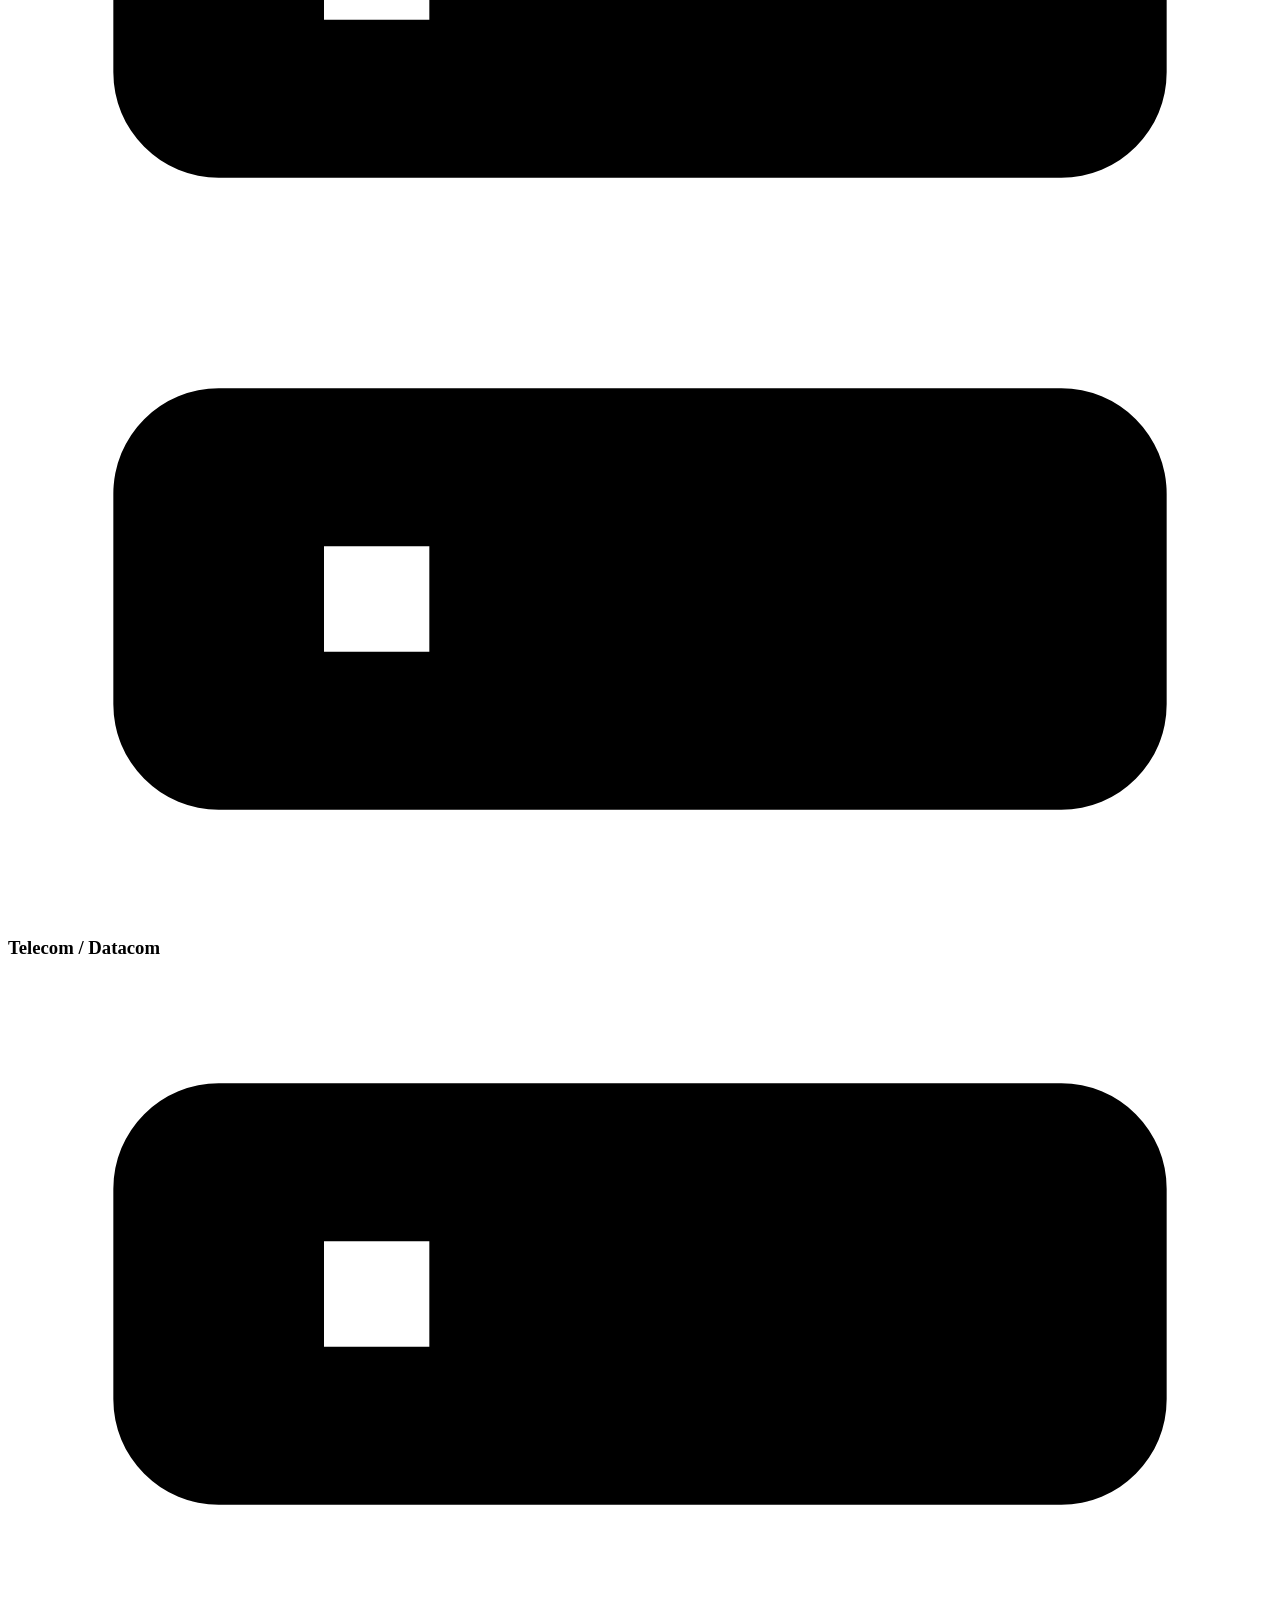
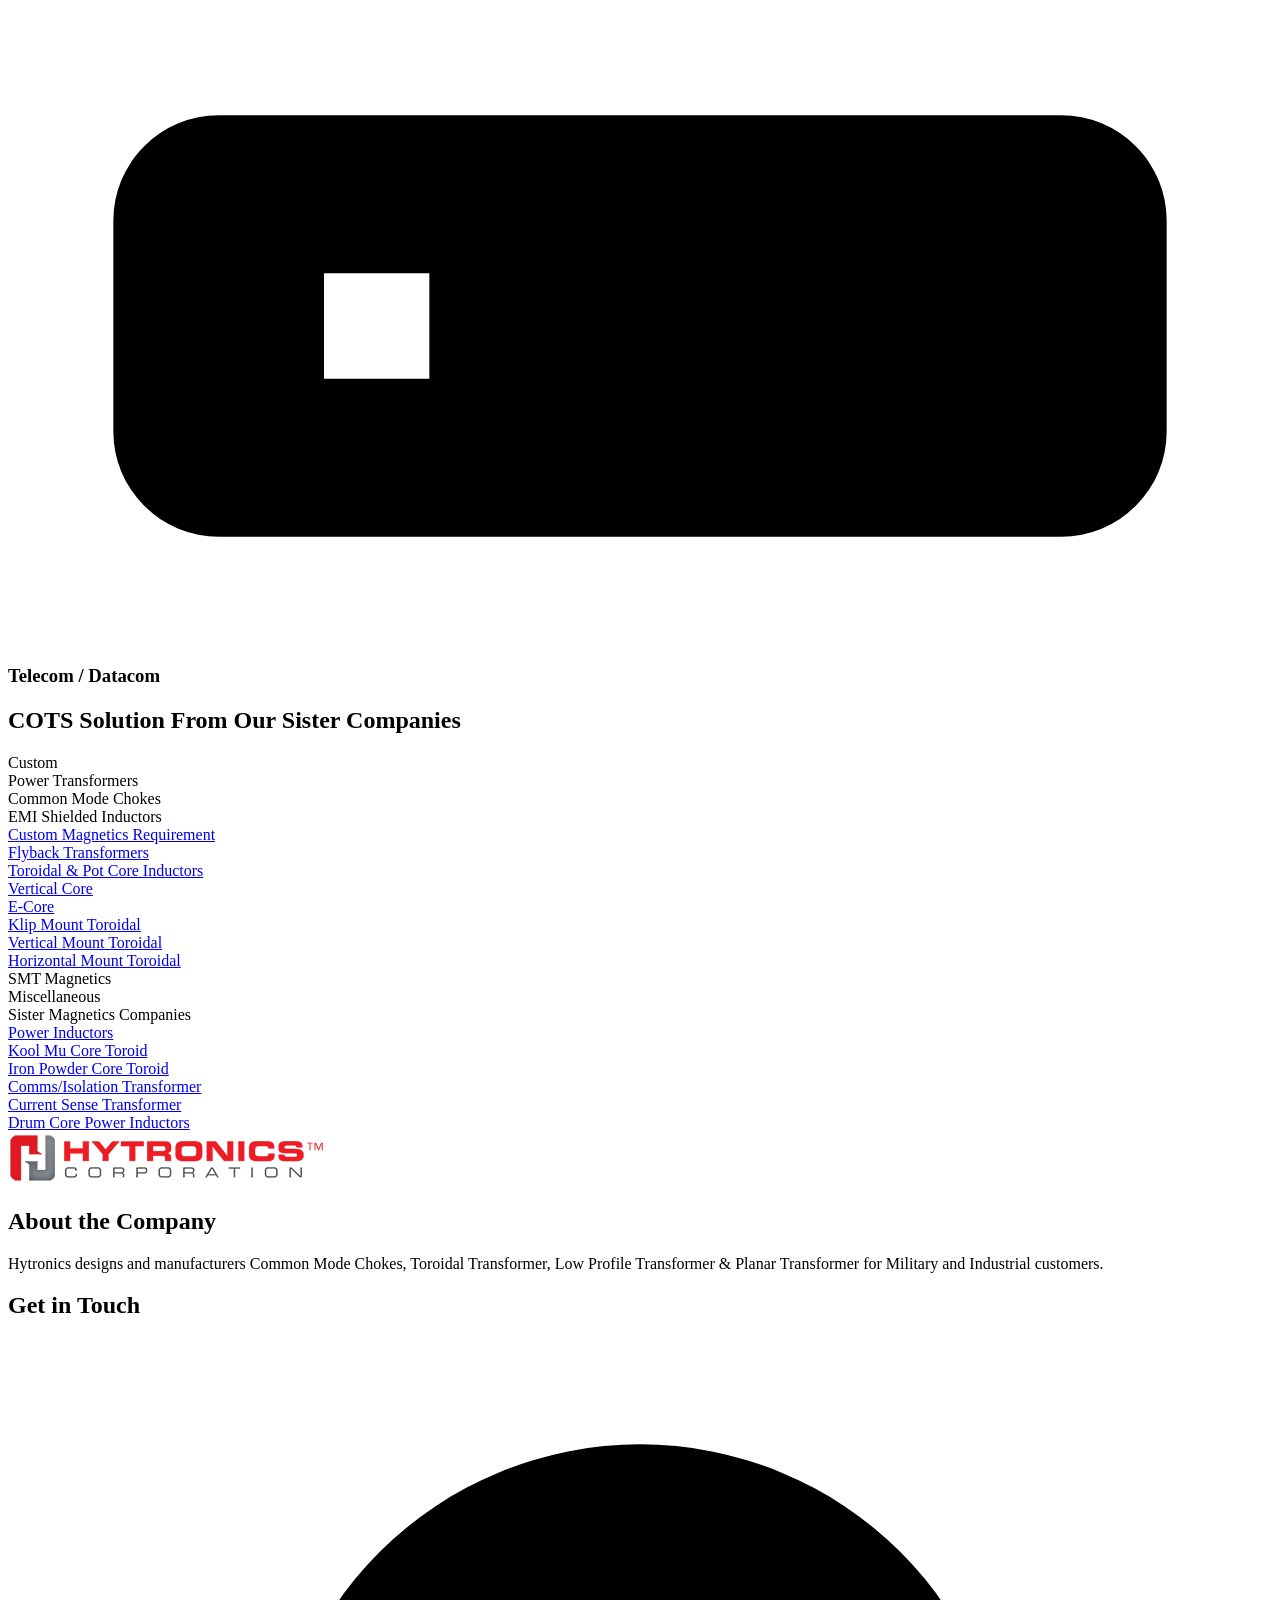
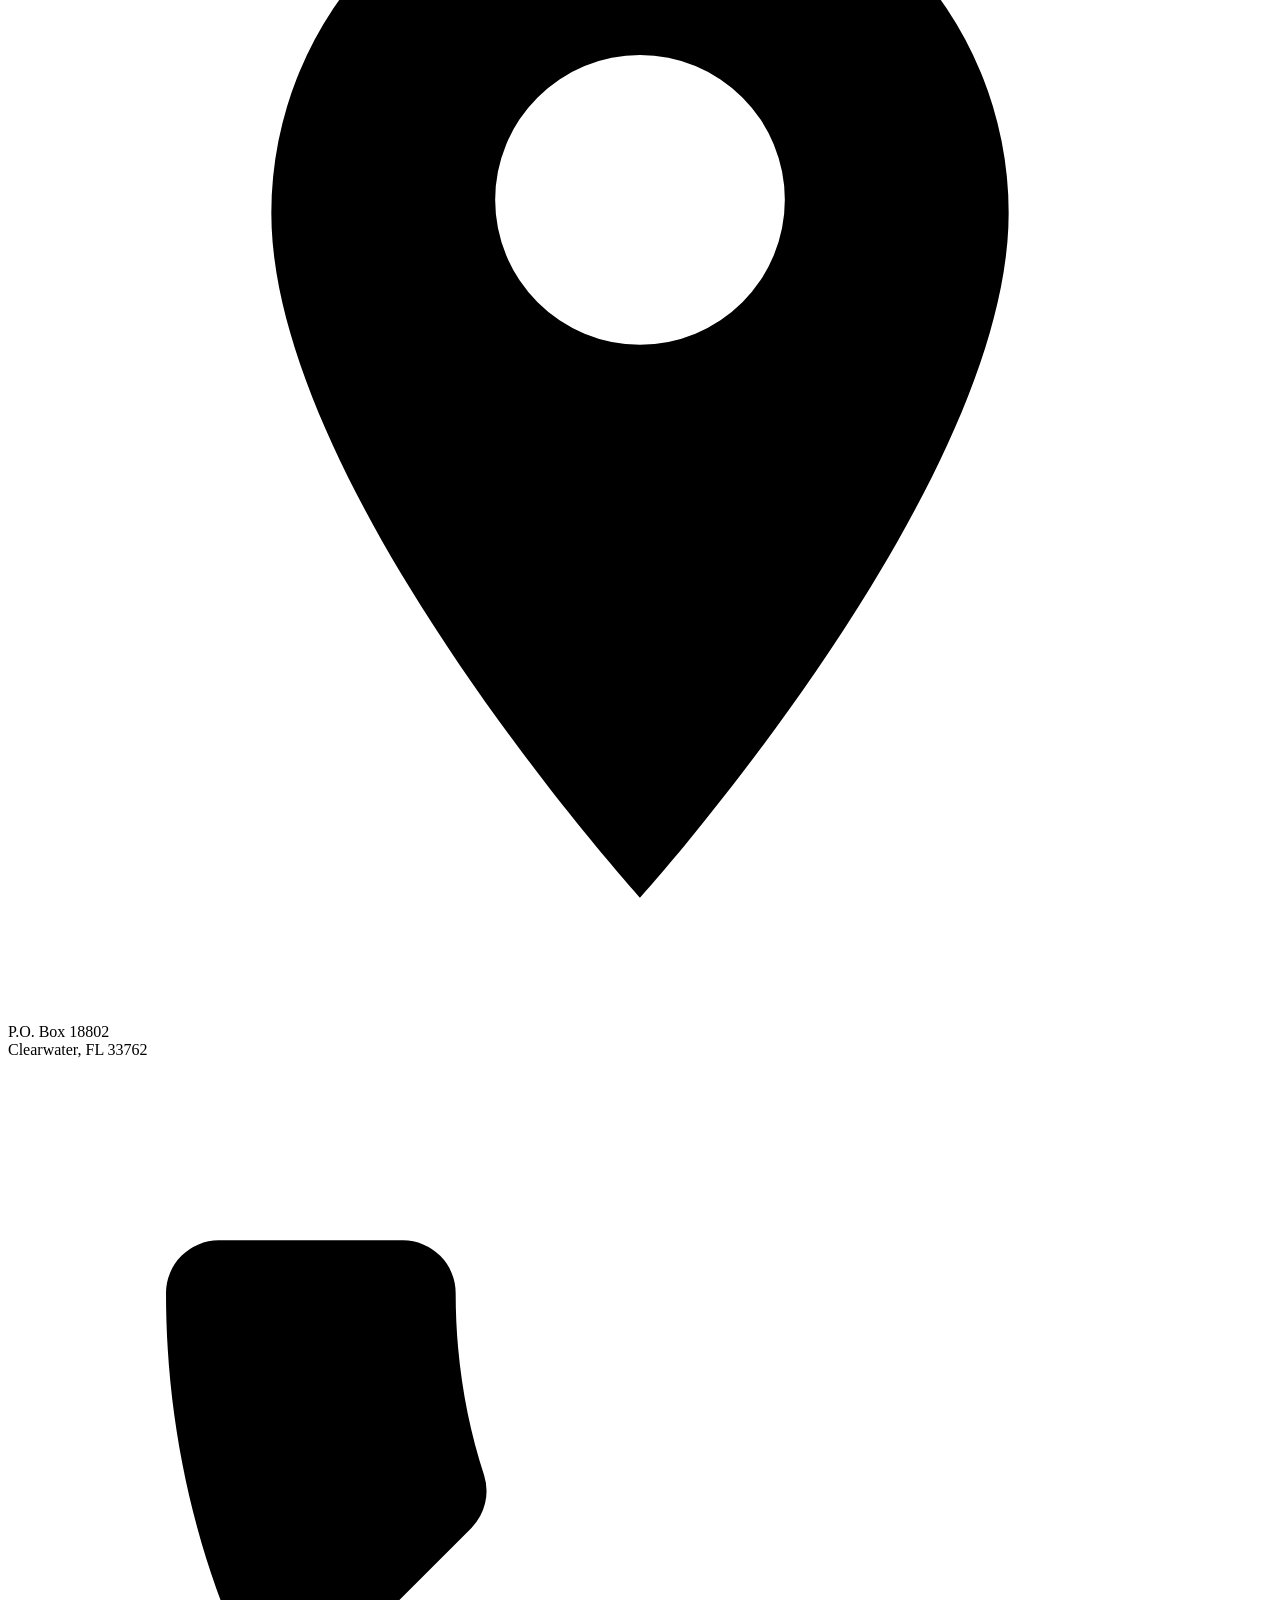
==== commit 9d76bda2: "Fix broken asset paths, Contact metadata, and local CTAs. Point heroes and About media at local file" ====
--- a/index.html
+++ b/index.html
@@ -1,435 +1,435 @@
-<!doctype html>
-<html lang="en">
-<head>
-  <meta charset="utf-8">
-  <meta name="viewport" content="width=device-width,initial-scale=1">
-  <meta name="referrer" content="strict-origin-when-cross-origin">
-  <meta name="color-scheme" content="light">
-  <meta name="description" content="Hytronics Corp. designs and manufactures custom magnetics, transformers, inductors and common mode chokes for military, aerospace, industrial and telecommunications applications.">
-  <meta http-equiv="Content-Security-Policy" content="default-src 'none'; img-src 'self' https://hytronicscorp.com data:; style-src 'sha256-W7E4YmHSUzf9vgDKaKZFbUkFDjUGiKJ/KhcPrk42G1Q=' https://fonts.googleapis.com; style-src-attr 'none'; font-src https://fonts.gstatic.com; script-src 'sha256-FIGSPDDokXls12BB7QYFG/ZVUwx3qFj3o6gy9Mfp6FE='; script-src-attr 'none'; connect-src 'none'; object-src 'none'; frame-src 'none'; media-src 'none'; worker-src 'none'; base-uri 'none'; form-action https://hytronicscorp.com; upgrade-insecure-requests">
-  <meta http-equiv="Permissions-Policy" content="accelerometer=(), autoplay=(), camera=(), geolocation=(), gyroscope=(), magnetometer=(), microphone=(), payment=(), usb=()">
-  <link rel="canonical" href="https://hytronicscorp.com/">
-  <link rel="icon" href="assets/hytfav.png">
-  <link rel="preconnect" href="https://fonts.googleapis.com">
-  <link rel="preconnect" href="https://fonts.gstatic.com" crossorigin>
-  <link rel="preload" as="image" href="assets/2021/03/08/1.jpg">
-  <link href="https://fonts.googleapis.com/css2?family=Montserrat:wght@300;400;500;700;800;900&display=swap" rel="stylesheet">
-  <meta property="og:title" content="Hytronics Corp. | Custom Magnetics">
-  <meta property="og:type" content="website">
-  <meta property="og:url" content="https://hytronicscorp.com/">
-  <meta property="og:site_name" content="Hytronics Corp.">
-  <meta name="twitter:card" content="summary">
-  <title>Hytronics Corp. | Custom Magnetics</title>
-  <style>:root{--red:#ed1c24;--teal:#1ca9b0;--charcoal:#2e3b3e;--footer:#333;--footer-dark:#222;--text:#1f1f1f;--muted:#666;--light:#f5f5f5;--border:#dadada;--container:1170px}
-*{box-sizing:border-box}
-html{scroll-behavior:smooth}
-body{margin:0;font-family:"Montserrat",Arial,Helvetica,sans-serif;font-size:15px;font-weight:300;line-height:1.65;color:var(--text);background:#fff;-webkit-font-smoothing:antialiased;text-rendering:optimizeLegibility}
-img{display:block;max-width:100%;height:auto}
-a{color:#167f86;text-decoration:none}
-a:hover,a:focus-visible{color:var(--red);text-decoration:none}
-button,input{font:inherit}
-button{cursor:pointer}
-.container{width:min(100% - 40px,var(--container));margin-inline:auto}
-.visually-hidden{position:absolute!important;width:1px!important;height:1px!important;padding:0!important;margin:-1px!important;overflow:hidden!important;clip:rect(0,0,0,0)!important;white-space:nowrap!important;border:0!important}
-.skip-link{position:fixed;left:12px;top:-100px;z-index:10000;padding:10px 14px;background:#fff;color:#000;border:2px solid #000;font-weight:700}
-.skip-link:focus{top:12px}
-
-/* Top contact bar */
-.topbar{background:var(--red);color:#fff;padding:3px 0;font-size:12px;line-height:1.5}
-.topbar-inner{display:flex;justify-content:space-between;align-items:center;gap:20px}
-.topbar a{color:#fff}
-.topbar a:hover,.topbar a:focus-visible{text-decoration:underline;color:#fff}
-
-/* Header */
-.site-header{position:sticky;top:0;z-index:1000;background:#fff;border-bottom:1px solid #eee}
-.header-inner{min-height:78px;display:flex;align-items:center;justify-content:space-between;gap:24px}
-.logo-link{display:inline-flex;align-items:center;flex:0 0 auto}
-.logo{width:auto;height:50px}
-.primary-nav ul{list-style:none;margin:0;padding:0;display:flex;align-items:center;gap:34px}
-.primary-nav a{display:block;padding:27px 0 24px;color:#222;font-size:16px;font-weight:700;border-bottom:3px solid transparent}
-.primary-nav a:hover,.primary-nav a:focus-visible,.primary-nav a[aria-current="page"]{color:var(--red);border-bottom-color:var(--red)}
-.menu-toggle{display:none;align-items:center;justify-content:center;width:44px;height:44px;border:0;background:transparent;color:#222;border-radius:4px}
-.menu-toggle:focus-visible{outline:3px solid rgba(237,28,36,.25);outline-offset:2px}
-.menu-icon,.menu-icon::before,.menu-icon::after{display:block;width:25px;height:2px;background:currentColor;position:relative;transition:transform .2s ease,opacity .2s ease}
-.menu-icon::before,.menu-icon::after{content:"";position:absolute;left:0}
-.menu-icon::before{top:-8px}.menu-icon::after{top:8px}
-.menu-toggle[aria-expanded="true"] .menu-icon{background:transparent}
-.menu-toggle[aria-expanded="true"] .menu-icon::before{top:0;transform:rotate(45deg)}
-.menu-toggle[aria-expanded="true"] .menu-icon::after{top:0;transform:rotate(-45deg)}
-
-/* Hero carousel */
-.hero{position:relative;isolation:isolate;background:#e9e9e9;overflow:hidden}
-.carousel{position:relative;height:600px}
-.slide{position:absolute;inset:0;z-index:1;opacity:0;pointer-events:none;background-position:center;background-repeat:no-repeat;background-size:cover;transition:opacity 1s ease}
-.slide.active{z-index:2;opacity:1;pointer-events:auto}
-.slide-1{background-image:url("assets/2021/03/08/1.jpg")}.slide-2{background-image:url("assets/2021/03/08/2.jpg")}.slide-3{background-image:url("assets/2021/03/08/3.jpg")}.slide-4{background-image:url("assets/2021/03/08/4.jpg")}.slide-5{background-image:url("assets/2021/03/08/5.jpg")}.slide-6{background-image:url("assets/2021/03/08/6.jpg")}.slide-7{background-image:url("assets/2021/03/08/7.jpg")}
-.slide-inner{height:100%;display:flex;align-items:center}
-.hero-copy{width:52%;color:#000;text-shadow:0 1px 1px rgba(255,255,255,.25)}
-.hero-copy h1{margin:0 0 8px;font-size:46px;line-height:1.18;font-weight:900}
-.hero-copy h2{margin:0 0 12px;font-size:21px;line-height:1.28;font-weight:900;letter-spacing:.01em}
-.hero-copy p{margin:0;font-size:16px;line-height:1.5;font-weight:400}
-.carousel-control{position:absolute;top:50%;transform:translateY(-50%);z-index:3;width:48px;height:56px;border:0;background:rgba(0,0,0,.3);color:#fff;font-size:32px;line-height:1;border-radius:2px;display:flex;align-items:center;justify-content:center}
-.carousel-control:hover,.carousel-control:focus-visible{background:rgba(0,0,0,.58)}
-.carousel-control:focus-visible{outline:3px solid #fff;outline-offset:2px}
-.carousel-control.prev{left:16px}.carousel-control.next{right:16px}
-.carousel-dots{position:absolute;left:50%;bottom:22px;transform:translateX(-50%);z-index:3;display:flex;gap:9px}
-.carousel-dot{width:11px;height:11px;padding:0;border:2px solid #fff;border-radius:50%;background:transparent;box-shadow:0 0 0 1px rgba(0,0,0,.12)}
-.carousel-dot.active{background:#fff}
-
-/* Facts card */
-.facts-wrap{position:relative;z-index:10;margin-top:-75px;margin-bottom:-50px;padding:30px 0}
-.facts{display:grid;grid-template-columns:repeat(5,1fr);background:#fff;border:1px solid var(--border);border-radius:10px;padding:30px;box-shadow:0 8px 24px rgba(0,0,0,.05)}
-.fact{text-align:center;padding:0 13px;border-right:1px solid #eee}
-.fact:last-child{border-right:0}
-.fact-value{display:block;font-size:24px;line-height:1.2;font-weight:900;color:#111;margin-bottom:5px}
-.fact-label{margin:0;color:#555;font-size:14px;line-height:1.35}
-
-/* Main company section */
-.company-section{padding:125px 0 45px;background:#fff}
-.company-grid{display:grid;grid-template-columns:7fr 5fr;gap:55px;align-items:start}
-h1,h2,h3,h4,h5,h6{color:#151515}
-.company-copy h1{font-size:32px;line-height:1.2;font-weight:900;margin:0 0 24px;text-transform:uppercase}
-.company-copy p{margin:0 0 16px}
-.qualifications{display:grid;gap:13px}
-.qualification{display:grid;grid-template-columns:120px 1fr;gap:14px;align-items:start;padding-bottom:7px}
-.qualification img{width:120px;height:auto}
-.qualification h3{font-size:18px;line-height:1.2;font-weight:900;margin:0 0 3px}
-.qualification p{margin:0;color:#333;line-height:1.45}
-.qualification a{font-weight:500}
-
-/* Market flip cards */
-.markets{padding:35px 0 100px}
-.section-title{text-align:center;font-size:25px;line-height:1.25;font-weight:900;margin:0 0 34px;text-transform:uppercase}
-.market-grid{display:grid;grid-template-columns:repeat(4,1fr);gap:24px;perspective:1000px}
-.market-card{height:190px;perspective:1000px}
-.market-card-inner{position:relative;width:100%;height:100%;transform-style:preserve-3d;transition:transform .55s ease}
-.market-card:hover .market-card-inner,.market-card:focus-within .market-card-inner{transform:rotateY(180deg)}
-.market-face{position:absolute;inset:0;display:flex;flex-direction:column;align-items:center;justify-content:center;gap:16px;padding:24px;color:#fff;backface-visibility:hidden;border-radius:2px}
-.market-front{background:var(--teal)}.market-back{background:var(--charcoal);transform:rotateY(180deg)}
-.market-icon{width:60px;height:60px;border-radius:50%;background:#fff;color:var(--teal);display:grid;place-items:center}
-.market-icon svg{width:29px;height:29px;fill:currentColor}
-.market-face h3{margin:0;color:#fff;font-size:18px;line-height:1.2;font-weight:900}
-
-/* COTS products */
-.cots{padding:100px 0;background:#f5f5f5 url("assets/2020/07/08/slide-parallax-bg.jpg") center/cover fixed no-repeat}
-.product-table-wrap{overflow-x:auto;overscroll-behavior-inline:contain;padding-bottom:5px}
-.product-grid{min-width:1020px;display:grid;grid-template-columns:repeat(8,1fr);gap:5px;margin-bottom:15px}
-.product-group{background:#c0c0c0;padding:6px 7px;font-size:13px;line-height:1.25;font-weight:800;color:#111;text-transform:uppercase}
-.span-1{grid-column:span 1}.span-2{grid-column:span 2}.span-3{grid-column:span 3}
-.product-card{border:1px solid #000;background:#fff;padding:5px;min-height:165px}
-.product-card a{display:flex;height:100%;flex-direction:column;color:#111;font-size:12px;line-height:1.3;font-weight:700}
-.product-card a:hover,.product-card a:focus-visible{color:var(--red)}
-.product-card img{width:100%;height:120px;object-fit:contain;margin-bottom:6px;background:#fff}
-.sister-card{grid-column:span 2;display:flex;flex-direction:column;justify-content:center;align-items:center;gap:9px;padding:15px 5px}
-.sister-card a{height:auto;width:100%;display:flex;justify-content:center}
-.sister-card img{height:auto;margin:0;object-fit:contain}
-.sister-card .hytronics-logo{width:65%}.sister-card .itech-logo{width:45%}.sister-card .raycom-logo{width:65%}
-
-/* Footer */
-.footer-main{background:var(--footer);color:#aaa;padding:55px 0 48px}
-.footer-grid{display:grid;grid-template-columns:4fr 3fr 3fr 2fr;gap:34px}
-.footer-main h2{margin:0 0 18px;color:#fff;font-size:18px;line-height:1.25;font-weight:900}
-.footer-main p{margin:0 0 15px}
-.footer-main a{color:#aaa}
-.footer-main a:hover,.footer-main a:focus-visible{color:#1ca9b0}
-.footer-links{list-style:none;margin:0;padding:0}
-.footer-links li{margin:0 0 6px}
-.subscribe-copy{font-size:13px;margin-top:24px!important}
-.subscribe-form{display:flex;gap:8px;align-items:stretch;margin-top:12px}
-.subscribe-form input[type="email"]{min-width:0;flex:1;border:1px solid #555;background:#fff;color:#222;padding:9px 10px;border-radius:0}
-.subscribe-form input[type="email"]:focus{outline:3px solid rgba(28,169,176,.35);outline-offset:1px}
-.subscribe-form button{border:0;background:var(--red);color:#fff;font-weight:700;padding:9px 13px}
-.subscribe-form button:hover,.subscribe-form button:focus-visible{background:#ba1016}
-.contact-row{display:grid;grid-template-columns:24px 1fr;gap:8px;margin-bottom:11px;align-items:start}
-.contact-row svg{width:18px;height:18px;fill:#aaa;margin-top:4px}
-.footer-bottom{background:var(--footer-dark);color:#888;padding:10px 0;font-size:13px}
-.footer-bottom a{color:#888}.footer-bottom a:hover,.footer-bottom a:focus-visible{color:#1ca9b0}
-
-/* Utility */
-.scroll-top{position:fixed;right:18px;bottom:18px;z-index:900;width:42px;height:42px;border:0;border-radius:3px;background:rgba(34,34,34,.82);color:#fff;font-size:24px;display:flex;align-items:center;justify-content:center;opacity:0;visibility:hidden;transition:opacity .2s ease,visibility .2s ease}
-.scroll-top.visible{opacity:1;visibility:visible}
-.scroll-top:hover,.scroll-top:focus-visible{background:#111}
-:focus-visible{outline:3px solid rgba(237,28,36,.35);outline-offset:2px}
-
-@media (max-width:991px){
-  .container{width:min(100% - 30px,var(--container))}
-  .menu-toggle{display:flex}
-  .primary-nav{position:absolute;left:0;right:0;top:100%;background:#fff;border-top:1px solid #eee;box-shadow:0 12px 22px rgba(0,0,0,.12);max-height:0;overflow:hidden;visibility:hidden;transition:max-height .25s ease,visibility .25s}
-  .primary-nav.open{max-height:280px;visibility:visible}
-  .primary-nav ul{display:block;padding:10px 18px 16px}
-  .primary-nav li{border-bottom:1px solid #eee}
-  .primary-nav li:last-child{border-bottom:0}
-  .primary-nav a{padding:13px 5px;border-bottom:0}
-  .carousel{height:500px}
-  .hero-copy{width:62%}
-  .hero-copy h1{font-size:36px}.hero-copy h2{font-size:18px}.hero-copy p{font-size:14px}
-  .facts{grid-template-columns:repeat(5,1fr);padding:24px 14px}
-  .fact{padding:0 8px}.fact-value{font-size:19px}.fact-label{font-size:12px}
-  .company-grid{grid-template-columns:1fr;gap:35px}
-  .market-grid{grid-template-columns:repeat(2,1fr)}
-  .footer-grid{grid-template-columns:repeat(2,1fr)}
-}
-@media (max-width:767px){
-  .topbar-inner{display:block;text-align:center}
-  .topbar-email{margin-top:2px}
-  .header-inner{min-height:70px}.logo{height:46px}
-  .carousel{height:390px}
-  .hero-copy{width:72%;padding-left:18px}
-  .hero-copy h1{font-size:26px}.hero-copy h2{font-size:15px}.hero-copy p{font-size:13px;line-height:1.4}
-  .carousel-control{width:38px;height:48px;font-size:26px}.carousel-control.prev{left:8px}.carousel-control.next{right:8px}
-  .facts-wrap{margin-top:-55px;margin-bottom:-30px;padding:20px 0}
-  .facts{grid-template-columns:1fr 1fr;padding:18px 16px;gap:0}
-  .fact{padding:14px 10px;border-right:0;border-bottom:1px solid #eee}
-  .fact:nth-last-child(-n+2){border-bottom:0}.fact:last-child{grid-column:1/-1}
-  .fact-value{font-size:19px}.fact-label{font-size:12px}
-  .company-section{padding:85px 0 35px}
-  .company-copy h1{font-size:26px}
-  .qualification{grid-template-columns:92px 1fr}.qualification img{width:92px}.qualification h3{font-size:16px}
-  .markets{padding:25px 0 70px}.market-grid{grid-template-columns:1fr 1fr;gap:14px}.market-card{height:155px}
-  .market-icon{width:52px;height:52px}.market-icon svg{width:24px;height:24px}.market-face h3{font-size:15px}
-  .cots{padding:70px 0;background-attachment:scroll}.section-title{font-size:22px}
-  .footer-grid{grid-template-columns:1fr;gap:30px}.footer-main{padding:45px 0}
-}
-@media (max-width:480px){
-  .container{width:min(100% - 24px,var(--container))}
-  .carousel{height:340px}.hero-copy{width:78%;padding-left:22px}.hero-copy h1{font-size:22px}.hero-copy h2{font-size:13px}.hero-copy p{font-size:12px}
-  .carousel-dots{bottom:13px;gap:7px}.carousel-dot{width:9px;height:9px}
-  .facts{grid-template-columns:1fr}.fact,.fact:nth-last-child(-n+2){border-bottom:1px solid #eee}.fact:last-child{border-bottom:0;grid-column:auto}
-  .market-grid{grid-template-columns:1fr}.market-card{height:145px}
-  .qualification{grid-template-columns:75px 1fr}.qualification img{width:75px}
-  .subscribe-form{display:block}.subscribe-form input[type="email"],.subscribe-form button{width:100%}.subscribe-form button{margin-top:8px}
-}
-@media (prefers-reduced-motion:reduce){html{scroll-behavior:auto}.market-card-inner,.menu-icon,.menu-icon::before,.menu-icon::after,.primary-nav,.scroll-top{transition:none!important}.market-card:hover .market-card-inner,.market-card:focus-within .market-card-inner{transform:none}.market-back{display:none}}
-</style>
-</head>
-<body>
-  <a class="skip-link" href="#main-content">Skip to main content</a>
-
-  <div class="topbar">
-    <div class="container topbar-inner">
-      <div><a href="tel:+17275350413">Phone: 727-535-0413</a> <span aria-hidden="true">|</span> Fax: 727-531-1592</div>
-      <div class="topbar-email"><a href="mailto:HYTRONICS@ELECTROTECHNIK.COM">HYTRONICS@ELECTROTECHNIK.COM</a></div>
-    </div>
-  </div>
-
-  <header class="site-header">
-    <div class="container header-inner">
-      <a class="logo-link" href="index.html" aria-label="Hytronics Corp. home">
-        <img class="logo" src="assets/hytronics.png" alt="Hytronics Corp." width="238" height="50">
-      </a>
-      <button class="menu-toggle" type="button" aria-expanded="false" aria-controls="primary-navigation" aria-label="Toggle navigation">
-        <span class="menu-icon" aria-hidden="true"></span>
-      </button>
-      <nav id="primary-navigation" class="primary-nav" aria-label="Primary navigation">
-        <ul>
-          <li><a href="index.html" aria-current="page">Home</a></li>
-          <li><a href="about.html">About</a></li>
-          <li><a href="contact.html">Contact</a></li>
-        </ul>
-      </nav>
-    </div>
-  </header>
-
-  <main id="main-content">
-    <section class="hero" aria-label="Hytronics custom magnetics">
-      <div class="carousel" tabindex="0" aria-roledescription="carousel" aria-label="Custom magnetics image carousel">
-        <article class="slide slide-1 active" aria-hidden="false"><div class="container slide-inner"><div class="hero-copy"><h1>Custom Magnetics</h1><h2>INDUCTORS, TRANSFORMERS<br>&amp; COMMON MODE CHOKES</h2><p>for military, aerospace, industrial,<br>and telecommunications industries</p></div></div></article><article class="slide slide-2 " aria-hidden="true"><div class="container slide-inner"><div class="hero-copy"><h1>Custom Magnetics</h1><h2>INDUCTORS, TRANSFORMERS<br>&amp; COMMON MODE CHOKES</h2><p>for military, aerospace, industrial,<br>and telecommunications industries</p></div></div></article><article class="slide slide-3 " aria-hidden="true"><div class="container slide-inner"><div class="hero-copy"><h1>Custom Magnetics</h1><h2>INDUCTORS, TRANSFORMERS<br>&amp; COMMON MODE CHOKES</h2><p>for military, aerospace, industrial,<br>and telecommunications industries</p></div></div></article><article class="slide slide-4 " aria-hidden="true"><div class="container slide-inner"><div class="hero-copy"><h1>Custom Magnetics</h1><h2>INDUCTORS, TRANSFORMERS<br>&amp; COMMON MODE CHOKES</h2><p>for military, aerospace, industrial,<br>and telecommunications industries</p></div></div></article><article class="slide slide-5 " aria-hidden="true"><div class="container slide-inner"><div class="hero-copy"><h1>Custom Magnetics</h1><h2>INDUCTORS, TRANSFORMERS<br>&amp; COMMON MODE CHOKES</h2><p>for military, aerospace, industrial,<br>and telecommunications industries</p></div></div></article><article class="slide slide-6 " aria-hidden="true"><div class="container slide-inner"><div class="hero-copy"><h1>Custom Magnetics</h1><h2>INDUCTORS, TRANSFORMERS<br>&amp; COMMON MODE CHOKES</h2><p>for military, aerospace, industrial,<br>and telecommunications industries</p></div></div></article><article class="slide slide-7 " aria-hidden="true"><div class="container slide-inner"><div class="hero-copy"><h1>Custom Magnetics</h1><h2>INDUCTORS, TRANSFORMERS<br>&amp; COMMON MODE CHOKES</h2><p>for military, aerospace, industrial,<br>and telecommunications industries</p></div></div></article>
-        <button class="carousel-control prev" type="button" aria-label="Previous slide">&#8249;</button>
-        <button class="carousel-control next" type="button" aria-label="Next slide">&#8250;</button>
-        <div class="carousel-dots" aria-label="Choose slide">
-          <button class="carousel-dot active" type="button" aria-label="Show slide 1" aria-current="true"></button><button class="carousel-dot " type="button" aria-label="Show slide 2" aria-current="false"></button><button class="carousel-dot " type="button" aria-label="Show slide 3" aria-current="false"></button><button class="carousel-dot " type="button" aria-label="Show slide 4" aria-current="false"></button><button class="carousel-dot " type="button" aria-label="Show slide 5" aria-current="false"></button><button class="carousel-dot " type="button" aria-label="Show slide 6" aria-current="false"></button><button class="carousel-dot " type="button" aria-label="Show slide 7" aria-current="false"></button>
-        </div>
-      </div>
-    </section>
-
-    <div class="facts-wrap">
-      <div class="container">
-        <section class="facts" aria-label="Hytronics company facts">
-          <div class="fact"><span class="fact-value">29525</span><p class="fact-label">cage code</p></div>
-          <div class="fact"><span class="fact-value">1967</span><p class="fact-label">established</p></div>
-          <div class="fact"><span class="fact-value">ISO 9001:2015</span><p class="fact-label">registered</p></div>
-          <div class="fact"><span class="fact-value">Custom Designs</span><p class="fact-label">designed for manufacturing</p></div>
-          <div class="fact"><span class="fact-value">US &amp; Costa Rica</span><p class="fact-label">Manufacturing Centers</p></div>
-        </section>
-      </div>
-    </div>
-
-    <section class="company-section">
-      <div class="container company-grid">
-        <div class="company-copy">
-          <h1>Custom Magnetics Inductors, Transformers &amp; Common Mode Chokes</h1>
-          <p>For over 40 years Hytronics Corp. has designed and manufactured <strong>custom magnetics and transformers</strong> for OEM customers in the commercial, industrial, and telecommunications fields. Our expertise lies in manufacturing <strong>custom transformers</strong> and <strong>custom inductors</strong> designed to meet our customers’ specific needs in the area of <strong>toroidal transformers</strong>, <strong>inductors</strong>, <strong>common mode chokes</strong>, and <strong>air coils</strong>, as well as <strong>power magnetics</strong>.</p>
-          <p>We pride ourselves in spending the time to work with the customer upfront in the design stage to ensure the custom magnetics design will not just meet their needs, but exceeds them.</p>
-        </div>
-
-        <div class="qualifications" aria-label="Certifications and military standards">
-          <div class="qualification">
-            <img src="assets/iso9001.png" alt="ISO 9001" width="120" height="120" loading="lazy" decoding="async">
-            <div><h3>ISO 9001:2015 Qualified</h3><p>Quality Management System<br><a href="assets/ISO%209001-2015%202021%20cert%20FL.pdf" target="_blank" rel="noopener noreferrer">Download Cert (Florida)</a><br><a href="assets/ISO%209001-2015%202021%20cert%20FL.pdf" target="_blank" rel="noopener noreferrer">Download Cert (Costa Rica)</a></p></div>
-          </div>
-          <div class="qualification">
-            <img src="assets/usa-dept-defense.jpg" alt="United States Department of Defense" width="120" height="120" loading="lazy" decoding="async">
-            <div><h3>MIL-STD-1553</h3><p>Transformers &amp; Magnetics</p></div>
-          </div>
-          <div class="qualification">
-            <img src="assets/usa-dept-defense.jpg" alt="United States Department of Defense" width="120" height="120" loading="lazy" decoding="async">
-            <div><h3>MIL-PRF-21038</h3><p>Standard Magnetics</p></div>
-          </div>
-          <div class="qualification">
-            <img src="assets/usa-dept-defense.jpg" alt="United States Department of Defense" width="120" height="120" loading="lazy" decoding="async">
-            <div><h3>MIL-PRF-27</h3><p>Custom Magnetics</p></div>
-          </div>
-        </div>
-      </div>
-    </section>
-
-    <section class="markets" aria-labelledby="markets-title">
-      <div class="container">
-        <h2 id="markets-title" class="section-title">Our Target Markets</h2>
-        <div class="market-grid">
-          <div class="market-card" tabindex="0"><div class="market-card-inner"><div class="market-face market-front"><span class="market-icon"><svg viewBox="0 0 24 24" aria-hidden="true"><path d="M12 1.8l3.15 6.38 7.04 1.02-5.1 4.97 1.2 7.01L12 17.86l-6.29 3.32 1.2-7.01-5.1-4.97 7.04-1.02L12 1.8z"/></svg></span><h3>Military</h3></div><div class="market-face market-back"><span class="market-icon"><svg viewBox="0 0 24 24" aria-hidden="true"><path d="M12 1.8l3.15 6.38 7.04 1.02-5.1 4.97 1.2 7.01L12 17.86l-6.29 3.32 1.2-7.01-5.1-4.97 7.04-1.02L12 1.8z"/></svg></span><h3>Military</h3></div></div></div>
-          <div class="market-card" tabindex="0"><div class="market-card-inner"><div class="market-face market-front"><span class="market-icon"><svg viewBox="0 0 24 24" aria-hidden="true"><path d="M21.8 15.2l-7.4-3.7V5.4c0-1.2-.8-3.4-2.4-3.4S9.6 4.2 9.6 5.4v6.1l-7.4 3.7v2l7.4-1.7v3.9l-2.1 1.4V22l4.5-.8 4.5.8v-1.2l-2.1-1.4v-3.9l7.4 1.7v-2z"/></svg></span><h3>Aerospace</h3></div><div class="market-face market-back"><span class="market-icon"><svg viewBox="0 0 24 24" aria-hidden="true"><path d="M21.8 15.2l-7.4-3.7V5.4c0-1.2-.8-3.4-2.4-3.4S9.6 4.2 9.6 5.4v6.1l-7.4 3.7v2l7.4-1.7v3.9l-2.1 1.4V22l4.5-.8 4.5.8v-1.2l-2.1-1.4v-3.9l7.4 1.7v-2z"/></svg></span><h3>Aerospace</h3></div></div></div>
-          <div class="market-card" tabindex="0"><div class="market-card-inner"><div class="market-face market-front"><span class="market-icon"><svg viewBox="0 0 24 24" aria-hidden="true"><path d="M19.4 13a7.7 7.7 0 0 0 .05-1 7.7 7.7 0 0 0-.05-1l2.12-1.65-2-3.46-2.5 1a7.8 7.8 0 0 0-1.73-1L14.9 3h-4l-.4 2.9a7.8 7.8 0 0 0-1.73 1l-2.5-1-2 3.46L6.4 11a7.7 7.7 0 0 0-.05 1c0 .34.02.67.05 1l-2.12 1.65 2 3.46 2.5-1a7.8 7.8 0 0 0 1.73 1l.4 2.89h4l.4-2.89a7.8 7.8 0 0 0 1.73-1l2.5 1 2-3.46L19.4 13zM12.9 15.3a3.3 3.3 0 1 1 0-6.6 3.3 3.3 0 0 1 0 6.6z"/></svg></span><h3>Industrial</h3></div><div class="market-face market-back"><span class="market-icon"><svg viewBox="0 0 24 24" aria-hidden="true"><path d="M19.4 13a7.7 7.7 0 0 0 .05-1 7.7 7.7 0 0 0-.05-1l2.12-1.65-2-3.46-2.5 1a7.8 7.8 0 0 0-1.73-1L14.9 3h-4l-.4 2.9a7.8 7.8 0 0 0-1.73 1l-2.5-1-2 3.46L6.4 11a7.7 7.7 0 0 0-.05 1c0 .34.02.67.05 1l-2.12 1.65 2 3.46 2.5-1a7.8 7.8 0 0 0 1.73 1l.4 2.89h4l.4-2.89a7.8 7.8 0 0 0 1.73-1l2.5 1 2-3.46L19.4 13zM12.9 15.3a3.3 3.3 0 1 1 0-6.6 3.3 3.3 0 0 1 0 6.6z"/></svg></span><h3>Industrial</h3></div></div></div>
-          <div class="market-card" tabindex="0"><div class="market-card-inner"><div class="market-face market-front"><span class="market-icon"><svg viewBox="0 0 24 24" aria-hidden="true"><path d="M4 2h16a2 2 0 0 1 2 2v4a2 2 0 0 1-2 2H4a2 2 0 0 1-2-2V4a2 2 0 0 1 2-2zm0 12h16a2 2 0 0 1 2 2v4a2 2 0 0 1-2 2H4a2 2 0 0 1-2-2v-4a2 2 0 0 1 2-2zm2-9v2h2V5H6zm0 12v2h2v-2H6z"/></svg></span><h3>Telecom / Datacom</h3></div><div class="market-face market-back"><span class="market-icon"><svg viewBox="0 0 24 24" aria-hidden="true"><path d="M4 2h16a2 2 0 0 1 2 2v4a2 2 0 0 1-2 2H4a2 2 0 0 1-2-2V4a2 2 0 0 1 2-2zm0 12h16a2 2 0 0 1 2 2v4a2 2 0 0 1-2 2H4a2 2 0 0 1-2-2v-4a2 2 0 0 1 2-2zm2-9v2h2V5H6zm0 12v2h2v-2H6z"/></svg></span><h3>Telecom / Datacom</h3></div></div></div>
-        </div>
-      </div>
-    </section>
-
-    <section class="cots" aria-labelledby="cots-title">
-      <div class="container">
-        <h2 id="cots-title" class="section-title">COTS Solution From Our Sister Companies</h2>
-        <div class="product-table-wrap" tabindex="0" aria-label="COTS product categories; horizontal scrolling may be available on smaller screens">
-          <div class="product-grid">
-            <div class="product-group span-1">Custom</div><div class="product-group span-2">Power Transformers</div><div class="product-group span-2">Common Mode Chokes</div><div class="product-group span-3">EMI Shielded Inductors</div>
-            <div class="product-card"><a href="https://electrotechnik.com/pdf/MAGNETICS%20REQUIREMENT.pdf" target="_blank" rel="noopener noreferrer"><img src="assets/custom.jpg" alt="Custom magnetics" loading="lazy" decoding="async"><span>Custom Magnetics Requirement</span></a></div>
-            <div class="product-card"><a href="https://electrotechnik.com/lm15-lm25-flyback-transformers" target="_blank" rel="noopener noreferrer"><img src="assets/potcoresmall.jpg" alt="Flyback transformer" loading="lazy" decoding="async"><span>Flyback Transformers</span></a></div>
-            <div class="product-card"><a href="https://electrotechnik.com/toroidal-pot-core-inductors" target="_blank" rel="noopener noreferrer"><img src="assets/torodal.jpg" alt="Toroidal and pot core inductors" loading="lazy" decoding="async"><span>Toroidal &amp; Pot Core Inductors</span></a></div>
-            <div class="product-card"><a href="https://electrotechnik.com/common-mode-choke-vertical-core" target="_blank" rel="noopener noreferrer"><img src="assets/vertical.jpg" alt="Vertical core common mode choke" loading="lazy" decoding="async"><span>Vertical Core</span></a></div>
-            <div class="product-card"><a href="https://electrotechnik.com/common-mode-choke-e-core" target="_blank" rel="noopener noreferrer"><img src="assets/ecoresmall.jpg" alt="E-core common mode choke" loading="lazy" decoding="async"><span>E-Core</span></a></div>
-            <div class="product-card"><a href="https://electrotechnik.com/klip-mount-toroidal-inductors" target="_blank" rel="noopener noreferrer"><img src="assets/vert_induct.jpg" alt="Klip mount toroidal inductor" loading="lazy" decoding="async"><span>Klip Mount Toroidal</span></a></div>
-            <div class="product-card"><a href="https://electrotechnik.com/vertical-mount-toroidal-inductors" target="_blank" rel="noopener noreferrer"><img src="assets/vertindsmall.jpg" alt="Vertical mount toroidal inductor" loading="lazy" decoding="async"><span>Vertical Mount Toroidal</span></a></div>
-            <div class="product-card"><a href="https://electrotechnik.com/horizontal-mount-toroidal-inductors" target="_blank" rel="noopener noreferrer"><img src="assets/horizmount.jpg" alt="Horizontal mount toroidal inductor" loading="lazy" decoding="async"><span>Horizontal Mount Toroidal</span></a></div>
-          </div>
-
-          <div class="product-grid">
-            <div class="product-group span-3">SMT Magnetics</div><div class="product-group span-3">Miscellaneous</div><div class="product-group span-2">Sister Magnetics Companies</div>
-            <div class="product-card"><a href="https://electrotechnik.com/surface-mount-power-inductors" target="_blank" rel="noopener noreferrer"><img src="assets/smt_inductor.jpg" alt="Surface mount power inductor" loading="lazy" decoding="async"><span>Power Inductors</span></a></div>
-            <div class="product-card"><a href="https://electrotechnik.com/kool-mu-core-surface-mount-toroid" target="_blank" rel="noopener noreferrer"><img src="assets/koolmu.jpg" alt="Kool Mu core toroid" loading="lazy" decoding="async"><span>Kool Mu Core Toroid</span></a></div>
-            <div class="product-card"><a href="https://electrotechnik.com/iron-powder-core-surface-mount-toroid" target="_blank" rel="noopener noreferrer"><img src="assets/koolmu.jpg" alt="Iron powder core toroid" loading="lazy" decoding="async"><span>Iron Powder Core Toroid</span></a></div>
-            <div class="product-card"><a href="https://electrotechnik.com/telecomm-t1-cept-isdn-transfromers" target="_blank" rel="noopener noreferrer"><img src="assets/t1.jpg" alt="Communications isolation transformer" loading="lazy" decoding="async"><span>Comms/Isolation Transformer</span></a></div>
-            <div class="product-card"><a href="https://electrotechnik.com/current-sense-transformer" target="_blank" rel="noopener noreferrer"><img src="assets/cs.jpg" alt="Current sense transformer" loading="lazy" decoding="async"><span>Current Sense Transformer</span></a></div>
-            <div class="product-card"><a href="https://electrotechnik.com/drum-core-power-inductors" target="_blank" rel="noopener noreferrer"><img src="assets/drumcoresmall.jpg" alt="Drum core power inductor" loading="lazy" decoding="async"><span>Drum Core Power Inductors</span></a></div>
-            <div class="product-card sister-card">
-              <a href="index.html" target="_blank" rel="noopener noreferrer"><img class="hytronics-logo" src="assets/hytronics.png" alt="Hytronics Corp." loading="lazy" decoding="async"></a>
-              <a href="https://inductech.com/" target="_blank" rel="noopener noreferrer"><img class="itech-logo" src="assets/316_5eec13888d9ad-I-Tech-Logo-FINAL.png" alt="Inductive Technologies" loading="lazy" decoding="async"></a>
-              <a href="https://www.raycomelectronics.com/" target="_blank" rel="noopener noreferrer"><img class="raycom-logo" src="assets/raycom.png" alt="Raycom Electronics" loading="lazy" decoding="async"></a>
-            </div>
-          </div>
-        </div>
-      </div>
-    </section>
-  </main>
-
-  <footer>
-    <div class="footer-main">
-      <div class="container footer-grid">
-        <section>
-          <h2>About the Company</h2>
-          <p>Hytronics designs and manufacturers Common Mode Chokes, Toroidal Transformer, Low Profile Transformer &amp; Planar Transformer for Military and Industrial customers.</p>
-        
-        </section>
-
-
-
-        <section>
-          <h2>Get in Touch</h2>
-          <div class="contact-row"><svg viewBox="0 0 24 24" aria-hidden="true"><path d="M12 2a7 7 0 0 0-7 7c0 5.25 7 13 7 13s7-7.75 7-13a7 7 0 0 0-7-7zm0 9.5A2.5 2.5 0 1 1 12 6a2.5 2.5 0 0 1 0 5.5z"/></svg><p>P.O. Box 18802<br>Clearwater, FL 33762</p></div>
-          <div class="contact-row"><svg viewBox="0 0 24 24" aria-hidden="true"><path d="M6.6 10.8a15.5 15.5 0 0 0 6.6 6.6l2.2-2.2a1 1 0 0 1 1-.24c1.1.36 2.27.54 3.46.54a1 1 0 0 1 1 1V20a1 1 0 0 1-1 1C10.55 21 3 13.45 3 4.14a1 1 0 0 1 1-1H7.5a1 1 0 0 1 1 1c0 1.19.18 2.36.54 3.46a1 1 0 0 1-.24 1l-2.2 2.2z"/></svg><p><a href="tel:+17275350413">+1 (727) 535-0413</a></p></div>
-          <div class="contact-row"><svg viewBox="0 0 24 24" aria-hidden="true"><path d="M20 4H4a2 2 0 0 0-2 2v12a2 2 0 0 0 2 2h16a2 2 0 0 0 2-2V6a2 2 0 0 0-2-2zm0 4-8 5-8-5V6l8 5 8-5v2z"/></svg><p><a href="mailto:HYTRONICS@ELECTROTECHNIK.COM">HYTRONICS@ELECTROTECHNIK.COM</a></p></div>
-        </section>
-      </div>
-    </div>
-    <div class="footer-bottom"><div class="container">© 2026 Hytronics Corp All Rights Reserved. <a href="https://distiman.co" target="_blank" rel="noopener noreferrer">Website designed by DIStIMAN</a></div></div>
-  </footer>
-
-  <button class="scroll-top" type="button" aria-label="Scroll to top">&#8963;</button>
-  <script>(() => {
-  "use strict";
-
-  const menuButton = document.querySelector(".menu-toggle");
-  const navigation = document.querySelector(".primary-nav");
-  if (menuButton && navigation) {
-    menuButton.addEventListener("click", () => {
-      const open = menuButton.getAttribute("aria-expanded") === "true";
-      menuButton.setAttribute("aria-expanded", String(!open));
-      navigation.classList.toggle("open", !open);
-    });
-    navigation.addEventListener("click", (event) => {
-      if (event.target instanceof HTMLAnchorElement) {
-        menuButton.setAttribute("aria-expanded", "false");
-        navigation.classList.remove("open");
-      }
-    });
-  }
-
-  const carousel = document.querySelector(".carousel");
-  const slides = Array.from(document.querySelectorAll(".slide"));
-  const dots = Array.from(document.querySelectorAll(".carousel-dot"));
-  const prev = document.querySelector(".carousel-control.prev");
-  const next = document.querySelector(".carousel-control.next");
-  const reduceMotion = window.matchMedia("(prefers-reduced-motion: reduce)").matches;
-  let current = 0;
-  let timer = 0;
-
-  const showSlide = (index) => {
-    current = (index + slides.length) % slides.length;
-    slides.forEach((slide, i) => {
-      const active = i === current;
-      slide.classList.toggle("active", active);
-      slide.setAttribute("aria-hidden", String(!active));
-    });
-    dots.forEach((dot, i) => {
-      const active = i === current;
-      dot.classList.toggle("active", active);
-      dot.setAttribute("aria-current", active ? "true" : "false");
-    });
-  };
-
-  const stop = () => {
-    if (timer) window.clearInterval(timer);
-    timer = 0;
-  };
-
-  const start = () => {
-    stop();
-    if (slides.length > 1) {
-      timer = window.setInterval(() => showSlide(current + 1), 3000);
-    }
-  };
-
-  if (carousel && slides.length) {
-    prev?.addEventListener("click", () => { showSlide(current - 1); start(); });
-    next?.addEventListener("click", () => { showSlide(current + 1); start(); });
-    dots.forEach((dot, index) => dot.addEventListener("click", () => { showSlide(index); start(); }));
-    carousel.addEventListener("keydown", (event) => {
-      if (event.key === "ArrowLeft") { showSlide(current - 1); start(); }
-      if (event.key === "ArrowRight") { showSlide(current + 1); start(); }
-    });
-    document.addEventListener("visibilitychange", () => {
-      if (document.hidden) stop();
-      else start();
-    });
-    showSlide(0);
-    start();
-  }
-
-  const topButton = document.querySelector(".scroll-top");
-  if (topButton) {
-    const updateTopButton = () => topButton.classList.toggle("visible", window.scrollY > 500);
-    window.addEventListener("scroll", updateTopButton, { passive: true });
-    topButton.addEventListener("click", () => window.scrollTo({ top: 0, behavior: reduceMotion ? "auto" : "smooth" }));
-    updateTopButton();
-  }
-})();</script>
-</body>
+<!doctype html>
+<html lang="en">
+<head>
+  <meta charset="utf-8">
+  <meta name="viewport" content="width=device-width,initial-scale=1">
+  <meta name="referrer" content="strict-origin-when-cross-origin">
+  <meta name="color-scheme" content="light">
+  <meta name="description" content="Hytronics Corp. designs and manufactures custom magnetics, transformers, inductors and common mode chokes for military, aerospace, industrial and telecommunications applications.">
+  <meta http-equiv="Content-Security-Policy" content="default-src 'none'; img-src 'self' https://hytronicscorp.com data:; style-src 'sha256-W7E4YmHSUzf9vgDKaKZFbUkFDjUGiKJ/KhcPrk42G1Q=' https://fonts.googleapis.com; style-src-attr 'none'; font-src https://fonts.gstatic.com; script-src 'sha256-FIGSPDDokXls12BB7QYFG/ZVUwx3qFj3o6gy9Mfp6FE='; script-src-attr 'none'; connect-src 'none'; object-src 'none'; frame-src 'none'; media-src 'none'; worker-src 'none'; base-uri 'none'; form-action https://hytronicscorp.com; upgrade-insecure-requests">
+  <meta http-equiv="Permissions-Policy" content="accelerometer=(), autoplay=(), camera=(), geolocation=(), gyroscope=(), magnetometer=(), microphone=(), payment=(), usb=()">
+  <link rel="canonical" href="https://hytronicscorp.com/">
+  <link rel="icon" href="assets/hytronics.png">
+  <link rel="preconnect" href="https://fonts.googleapis.com">
+  <link rel="preconnect" href="https://fonts.gstatic.com" crossorigin>
+  <link rel="preload" as="image" href="assets/1.jpg">
+  <link href="https://fonts.googleapis.com/css2?family=Montserrat:wght@300;400;500;700;800;900&display=swap" rel="stylesheet">
+  <meta property="og:title" content="Hytronics Corp. | Custom Magnetics">
+  <meta property="og:type" content="website">
+  <meta property="og:url" content="https://hytronicscorp.com/">
+  <meta property="og:site_name" content="Hytronics Corp.">
+  <meta name="twitter:card" content="summary">
+  <title>Hytronics Corp. | Custom Magnetics</title>
+  <style>:root{--red:#ed1c24;--teal:#1ca9b0;--charcoal:#2e3b3e;--footer:#333;--footer-dark:#222;--text:#1f1f1f;--muted:#666;--light:#f5f5f5;--border:#dadada;--container:1170px}
+*{box-sizing:border-box}
+html{scroll-behavior:smooth}
+body{margin:0;font-family:"Montserrat",Arial,Helvetica,sans-serif;font-size:15px;font-weight:300;line-height:1.65;color:var(--text);background:#fff;-webkit-font-smoothing:antialiased;text-rendering:optimizeLegibility}
+img{display:block;max-width:100%;height:auto}
+a{color:#167f86;text-decoration:none}
+a:hover,a:focus-visible{color:var(--red);text-decoration:none}
+button,input{font:inherit}
+button{cursor:pointer}
+.container{width:min(100% - 40px,var(--container));margin-inline:auto}
+.visually-hidden{position:absolute!important;width:1px!important;height:1px!important;padding:0!important;margin:-1px!important;overflow:hidden!important;clip:rect(0,0,0,0)!important;white-space:nowrap!important;border:0!important}
+.skip-link{position:fixed;left:12px;top:-100px;z-index:10000;padding:10px 14px;background:#fff;color:#000;border:2px solid #000;font-weight:700}
+.skip-link:focus{top:12px}
+
+/* Top contact bar */
+.topbar{background:var(--red);color:#fff;padding:3px 0;font-size:12px;line-height:1.5}
+.topbar-inner{display:flex;justify-content:space-between;align-items:center;gap:20px}
+.topbar a{color:#fff}
+.topbar a:hover,.topbar a:focus-visible{text-decoration:underline;color:#fff}
+
+/* Header */
+.site-header{position:sticky;top:0;z-index:1000;background:#fff;border-bottom:1px solid #eee}
+.header-inner{min-height:78px;display:flex;align-items:center;justify-content:space-between;gap:24px}
+.logo-link{display:inline-flex;align-items:center;flex:0 0 auto}
+.logo{width:auto;height:50px}
+.primary-nav ul{list-style:none;margin:0;padding:0;display:flex;align-items:center;gap:34px}
+.primary-nav a{display:block;padding:27px 0 24px;color:#222;font-size:16px;font-weight:700;border-bottom:3px solid transparent}
+.primary-nav a:hover,.primary-nav a:focus-visible,.primary-nav a[aria-current="page"]{color:var(--red);border-bottom-color:var(--red)}
+.menu-toggle{display:none;align-items:center;justify-content:center;width:44px;height:44px;border:0;background:transparent;color:#222;border-radius:4px}
+.menu-toggle:focus-visible{outline:3px solid rgba(237,28,36,.25);outline-offset:2px}
+.menu-icon,.menu-icon::before,.menu-icon::after{display:block;width:25px;height:2px;background:currentColor;position:relative;transition:transform .2s ease,opacity .2s ease}
+.menu-icon::before,.menu-icon::after{content:"";position:absolute;left:0}
+.menu-icon::before{top:-8px}.menu-icon::after{top:8px}
+.menu-toggle[aria-expanded="true"] .menu-icon{background:transparent}
+.menu-toggle[aria-expanded="true"] .menu-icon::before{top:0;transform:rotate(45deg)}
+.menu-toggle[aria-expanded="true"] .menu-icon::after{top:0;transform:rotate(-45deg)}
+
+/* Hero carousel */
+.hero{position:relative;isolation:isolate;background:#e9e9e9;overflow:hidden}
+.carousel{position:relative;height:600px}
+.slide{position:absolute;inset:0;z-index:1;opacity:0;pointer-events:none;background-position:center;background-repeat:no-repeat;background-size:cover;transition:opacity 1s ease}
+.slide.active{z-index:2;opacity:1;pointer-events:auto}
+.slide-1{background-image:url("assets/1.jpg")}.slide-2{background-image:url("assets/2.jpg")}.slide-3{background-image:url("assets/3.jpg")}.slide-4{background-image:url("assets/4.jpg")}.slide-5{background-image:url("assets/5.jpg")}.slide-6{background-image:url("assets/6.jpg")}.slide-7{background-image:url("assets/7.jpg")}
+.slide-inner{height:100%;display:flex;align-items:center}
+.hero-copy{width:52%;color:#000;text-shadow:0 1px 1px rgba(255,255,255,.25)}
+.hero-copy h1{margin:0 0 8px;font-size:46px;line-height:1.18;font-weight:900}
+.hero-copy h2{margin:0 0 12px;font-size:21px;line-height:1.28;font-weight:900;letter-spacing:.01em}
+.hero-copy p{margin:0;font-size:16px;line-height:1.5;font-weight:400}
+.carousel-control{position:absolute;top:50%;transform:translateY(-50%);z-index:3;width:48px;height:56px;border:0;background:rgba(0,0,0,.3);color:#fff;font-size:32px;line-height:1;border-radius:2px;display:flex;align-items:center;justify-content:center}
+.carousel-control:hover,.carousel-control:focus-visible{background:rgba(0,0,0,.58)}
+.carousel-control:focus-visible{outline:3px solid #fff;outline-offset:2px}
+.carousel-control.prev{left:16px}.carousel-control.next{right:16px}
+.carousel-dots{position:absolute;left:50%;bottom:22px;transform:translateX(-50%);z-index:3;display:flex;gap:9px}
+.carousel-dot{width:11px;height:11px;padding:0;border:2px solid #fff;border-radius:50%;background:transparent;box-shadow:0 0 0 1px rgba(0,0,0,.12)}
+.carousel-dot.active{background:#fff}
+
+/* Facts card */
+.facts-wrap{position:relative;z-index:10;margin-top:-75px;margin-bottom:-50px;padding:30px 0}
+.facts{display:grid;grid-template-columns:repeat(5,1fr);background:#fff;border:1px solid var(--border);border-radius:10px;padding:30px;box-shadow:0 8px 24px rgba(0,0,0,.05)}
+.fact{text-align:center;padding:0 13px;border-right:1px solid #eee}
+.fact:last-child{border-right:0}
+.fact-value{display:block;font-size:24px;line-height:1.2;font-weight:900;color:#111;margin-bottom:5px}
+.fact-label{margin:0;color:#555;font-size:14px;line-height:1.35}
+
+/* Main company section */
+.company-section{padding:125px 0 45px;background:#fff}
+.company-grid{display:grid;grid-template-columns:7fr 5fr;gap:55px;align-items:start}
+h1,h2,h3,h4,h5,h6{color:#151515}
+.company-copy h1{font-size:32px;line-height:1.2;font-weight:900;margin:0 0 24px;text-transform:uppercase}
+.company-copy p{margin:0 0 16px}
+.qualifications{display:grid;gap:13px}
+.qualification{display:grid;grid-template-columns:120px 1fr;gap:14px;align-items:start;padding-bottom:7px}
+.qualification img{width:120px;height:auto}
+.qualification h3{font-size:18px;line-height:1.2;font-weight:900;margin:0 0 3px}
+.qualification p{margin:0;color:#333;line-height:1.45}
+.qualification a{font-weight:500}
+
+/* Market flip cards */
+.markets{padding:35px 0 100px}
+.section-title{text-align:center;font-size:25px;line-height:1.25;font-weight:900;margin:0 0 34px;text-transform:uppercase}
+.market-grid{display:grid;grid-template-columns:repeat(4,1fr);gap:24px;perspective:1000px}
+.market-card{height:190px;perspective:1000px}
+.market-card-inner{position:relative;width:100%;height:100%;transform-style:preserve-3d;transition:transform .55s ease}
+.market-card:hover .market-card-inner,.market-card:focus-within .market-card-inner{transform:rotateY(180deg)}
+.market-face{position:absolute;inset:0;display:flex;flex-direction:column;align-items:center;justify-content:center;gap:16px;padding:24px;color:#fff;backface-visibility:hidden;border-radius:2px}
+.market-front{background:var(--teal)}.market-back{background:var(--charcoal);transform:rotateY(180deg)}
+.market-icon{width:60px;height:60px;border-radius:50%;background:#fff;color:var(--teal);display:grid;place-items:center}
+.market-icon svg{width:29px;height:29px;fill:currentColor}
+.market-face h3{margin:0;color:#fff;font-size:18px;line-height:1.2;font-weight:900}
+
+/* COTS products */
+.cots{padding:100px 0;background:#f5f5f5 url("assets/2020/07/08/slide-parallax-bg.jpg") center/cover fixed no-repeat}
+.product-table-wrap{overflow-x:auto;overscroll-behavior-inline:contain;padding-bottom:5px}
+.product-grid{min-width:1020px;display:grid;grid-template-columns:repeat(8,1fr);gap:5px;margin-bottom:15px}
+.product-group{background:#c0c0c0;padding:6px 7px;font-size:13px;line-height:1.25;font-weight:800;color:#111;text-transform:uppercase}
+.span-1{grid-column:span 1}.span-2{grid-column:span 2}.span-3{grid-column:span 3}
+.product-card{border:1px solid #000;background:#fff;padding:5px;min-height:165px}
+.product-card a{display:flex;height:100%;flex-direction:column;color:#111;font-size:12px;line-height:1.3;font-weight:700}
+.product-card a:hover,.product-card a:focus-visible{color:var(--red)}
+.product-card img{width:100%;height:120px;object-fit:contain;margin-bottom:6px;background:#fff}
+.sister-card{grid-column:span 2;display:flex;flex-direction:column;justify-content:center;align-items:center;gap:9px;padding:15px 5px}
+.sister-card a{height:auto;width:100%;display:flex;justify-content:center}
+.sister-card img{height:auto;margin:0;object-fit:contain}
+.sister-card .hytronics-logo{width:65%}.sister-card .itech-logo{width:45%}.sister-card .raycom-logo{width:65%}
+
+/* Footer */
+.footer-main{background:var(--footer);color:#aaa;padding:55px 0 48px}
+.footer-grid{display:grid;grid-template-columns:4fr 3fr 3fr 2fr;gap:34px}
+.footer-main h2{margin:0 0 18px;color:#fff;font-size:18px;line-height:1.25;font-weight:900}
+.footer-main p{margin:0 0 15px}
+.footer-main a{color:#aaa}
+.footer-main a:hover,.footer-main a:focus-visible{color:#1ca9b0}
+.footer-links{list-style:none;margin:0;padding:0}
+.footer-links li{margin:0 0 6px}
+.subscribe-copy{font-size:13px;margin-top:24px!important}
+.subscribe-form{display:flex;gap:8px;align-items:stretch;margin-top:12px}
+.subscribe-form input[type="email"]{min-width:0;flex:1;border:1px solid #555;background:#fff;color:#222;padding:9px 10px;border-radius:0}
+.subscribe-form input[type="email"]:focus{outline:3px solid rgba(28,169,176,.35);outline-offset:1px}
+.subscribe-form button{border:0;background:var(--red);color:#fff;font-weight:700;padding:9px 13px}
+.subscribe-form button:hover,.subscribe-form button:focus-visible{background:#ba1016}
+.contact-row{display:grid;grid-template-columns:24px 1fr;gap:8px;margin-bottom:11px;align-items:start}
+.contact-row svg{width:18px;height:18px;fill:#aaa;margin-top:4px}
+.footer-bottom{background:var(--footer-dark);color:#888;padding:10px 0;font-size:13px}
+.footer-bottom a{color:#888}.footer-bottom a:hover,.footer-bottom a:focus-visible{color:#1ca9b0}
+
+/* Utility */
+.scroll-top{position:fixed;right:18px;bottom:18px;z-index:900;width:42px;height:42px;border:0;border-radius:3px;background:rgba(34,34,34,.82);color:#fff;font-size:24px;display:flex;align-items:center;justify-content:center;opacity:0;visibility:hidden;transition:opacity .2s ease,visibility .2s ease}
+.scroll-top.visible{opacity:1;visibility:visible}
+.scroll-top:hover,.scroll-top:focus-visible{background:#111}
+:focus-visible{outline:3px solid rgba(237,28,36,.35);outline-offset:2px}
+
+@media (max-width:991px){
+  .container{width:min(100% - 30px,var(--container))}
+  .menu-toggle{display:flex}
+  .primary-nav{position:absolute;left:0;right:0;top:100%;background:#fff;border-top:1px solid #eee;box-shadow:0 12px 22px rgba(0,0,0,.12);max-height:0;overflow:hidden;visibility:hidden;transition:max-height .25s ease,visibility .25s}
+  .primary-nav.open{max-height:280px;visibility:visible}
+  .primary-nav ul{display:block;padding:10px 18px 16px}
+  .primary-nav li{border-bottom:1px solid #eee}
+  .primary-nav li:last-child{border-bottom:0}
+  .primary-nav a{padding:13px 5px;border-bottom:0}
+  .carousel{height:500px}
+  .hero-copy{width:62%}
+  .hero-copy h1{font-size:36px}.hero-copy h2{font-size:18px}.hero-copy p{font-size:14px}
+  .facts{grid-template-columns:repeat(5,1fr);padding:24px 14px}
+  .fact{padding:0 8px}.fact-value{font-size:19px}.fact-label{font-size:12px}
+  .company-grid{grid-template-columns:1fr;gap:35px}
+  .market-grid{grid-template-columns:repeat(2,1fr)}
+  .footer-grid{grid-template-columns:repeat(2,1fr)}
+}
+@media (max-width:767px){
+  .topbar-inner{display:block;text-align:center}
+  .topbar-email{margin-top:2px}
+  .header-inner{min-height:70px}.logo{height:46px}
+  .carousel{height:390px}
+  .hero-copy{width:72%;padding-left:18px}
+  .hero-copy h1{font-size:26px}.hero-copy h2{font-size:15px}.hero-copy p{font-size:13px;line-height:1.4}
+  .carousel-control{width:38px;height:48px;font-size:26px}.carousel-control.prev{left:8px}.carousel-control.next{right:8px}
+  .facts-wrap{margin-top:-55px;margin-bottom:-30px;padding:20px 0}
+  .facts{grid-template-columns:1fr 1fr;padding:18px 16px;gap:0}
+  .fact{padding:14px 10px;border-right:0;border-bottom:1px solid #eee}
+  .fact:nth-last-child(-n+2){border-bottom:0}.fact:last-child{grid-column:1/-1}
+  .fact-value{font-size:19px}.fact-label{font-size:12px}
+  .company-section{padding:85px 0 35px}
+  .company-copy h1{font-size:26px}
+  .qualification{grid-template-columns:92px 1fr}.qualification img{width:92px}.qualification h3{font-size:16px}
+  .markets{padding:25px 0 70px}.market-grid{grid-template-columns:1fr 1fr;gap:14px}.market-card{height:155px}
+  .market-icon{width:52px;height:52px}.market-icon svg{width:24px;height:24px}.market-face h3{font-size:15px}
+  .cots{padding:70px 0;background-attachment:scroll}.section-title{font-size:22px}
+  .footer-grid{grid-template-columns:1fr;gap:30px}.footer-main{padding:45px 0}
+}
+@media (max-width:480px){
+  .container{width:min(100% - 24px,var(--container))}
+  .carousel{height:340px}.hero-copy{width:78%;padding-left:22px}.hero-copy h1{font-size:22px}.hero-copy h2{font-size:13px}.hero-copy p{font-size:12px}
+  .carousel-dots{bottom:13px;gap:7px}.carousel-dot{width:9px;height:9px}
+  .facts{grid-template-columns:1fr}.fact,.fact:nth-last-child(-n+2){border-bottom:1px solid #eee}.fact:last-child{border-bottom:0;grid-column:auto}
+  .market-grid{grid-template-columns:1fr}.market-card{height:145px}
+  .qualification{grid-template-columns:75px 1fr}.qualification img{width:75px}
+  .subscribe-form{display:block}.subscribe-form input[type="email"],.subscribe-form button{width:100%}.subscribe-form button{margin-top:8px}
+}
+@media (prefers-reduced-motion:reduce){html{scroll-behavior:auto}.market-card-inner,.menu-icon,.menu-icon::before,.menu-icon::after,.primary-nav,.scroll-top{transition:none!important}.market-card:hover .market-card-inner,.market-card:focus-within .market-card-inner{transform:none}.market-back{display:none}}
+</style>
+</head>
+<body>
+  <a class="skip-link" href="#main-content">Skip to main content</a>
+
+  <div class="topbar">
+    <div class="container topbar-inner">
+      <div><a href="tel:+17275350413">Phone: 727-535-0413</a> <span aria-hidden="true">|</span> Fax: 727-531-1592</div>
+      <div class="topbar-email"><a href="mailto:HYTRONICS@ELECTROTECHNIK.COM">HYTRONICS@ELECTROTECHNIK.COM</a></div>
+    </div>
+  </div>
+
+  <header class="site-header">
+    <div class="container header-inner">
+      <a class="logo-link" href="index.html" aria-label="Hytronics Corp. home">
+        <img class="logo" src="assets/hytronics.png" alt="Hytronics Corp." width="238" height="50">
+      </a>
+      <button class="menu-toggle" type="button" aria-expanded="false" aria-controls="primary-navigation" aria-label="Toggle navigation">
+        <span class="menu-icon" aria-hidden="true"></span>
+      </button>
+      <nav id="primary-navigation" class="primary-nav" aria-label="Primary navigation">
+        <ul>
+          <li><a href="index.html" aria-current="page">Home</a></li>
+          <li><a href="about.html">About</a></li>
+          <li><a href="contact.html">Contact</a></li>
+        </ul>
+      </nav>
+    </div>
+  </header>
+
+  <main id="main-content">
+    <section class="hero" aria-label="Hytronics custom magnetics">
+      <div class="carousel" tabindex="0" aria-roledescription="carousel" aria-label="Custom magnetics image carousel">
+        <article class="slide slide-1 active" aria-hidden="false"><div class="container slide-inner"><div class="hero-copy"><h1>Custom Magnetics</h1><h2>INDUCTORS, TRANSFORMERS<br>&amp; COMMON MODE CHOKES</h2><p>for military, aerospace, industrial,<br>and telecommunications industries</p></div></div></article><article class="slide slide-2 " aria-hidden="true"><div class="container slide-inner"><div class="hero-copy"><h1>Custom Magnetics</h1><h2>INDUCTORS, TRANSFORMERS<br>&amp; COMMON MODE CHOKES</h2><p>for military, aerospace, industrial,<br>and telecommunications industries</p></div></div></article><article class="slide slide-3 " aria-hidden="true"><div class="container slide-inner"><div class="hero-copy"><h1>Custom Magnetics</h1><h2>INDUCTORS, TRANSFORMERS<br>&amp; COMMON MODE CHOKES</h2><p>for military, aerospace, industrial,<br>and telecommunications industries</p></div></div></article><article class="slide slide-4 " aria-hidden="true"><div class="container slide-inner"><div class="hero-copy"><h1>Custom Magnetics</h1><h2>INDUCTORS, TRANSFORMERS<br>&amp; COMMON MODE CHOKES</h2><p>for military, aerospace, industrial,<br>and telecommunications industries</p></div></div></article><article class="slide slide-5 " aria-hidden="true"><div class="container slide-inner"><div class="hero-copy"><h1>Custom Magnetics</h1><h2>INDUCTORS, TRANSFORMERS<br>&amp; COMMON MODE CHOKES</h2><p>for military, aerospace, industrial,<br>and telecommunications industries</p></div></div></article><article class="slide slide-6 " aria-hidden="true"><div class="container slide-inner"><div class="hero-copy"><h1>Custom Magnetics</h1><h2>INDUCTORS, TRANSFORMERS<br>&amp; COMMON MODE CHOKES</h2><p>for military, aerospace, industrial,<br>and telecommunications industries</p></div></div></article><article class="slide slide-7 " aria-hidden="true"><div class="container slide-inner"><div class="hero-copy"><h1>Custom Magnetics</h1><h2>INDUCTORS, TRANSFORMERS<br>&amp; COMMON MODE CHOKES</h2><p>for military, aerospace, industrial,<br>and telecommunications industries</p></div></div></article>
+        <button class="carousel-control prev" type="button" aria-label="Previous slide">&#8249;</button>
+        <button class="carousel-control next" type="button" aria-label="Next slide">&#8250;</button>
+        <div class="carousel-dots" aria-label="Choose slide">
+          <button class="carousel-dot active" type="button" aria-label="Show slide 1" aria-current="true"></button><button class="carousel-dot " type="button" aria-label="Show slide 2" aria-current="false"></button><button class="carousel-dot " type="button" aria-label="Show slide 3" aria-current="false"></button><button class="carousel-dot " type="button" aria-label="Show slide 4" aria-current="false"></button><button class="carousel-dot " type="button" aria-label="Show slide 5" aria-current="false"></button><button class="carousel-dot " type="button" aria-label="Show slide 6" aria-current="false"></button><button class="carousel-dot " type="button" aria-label="Show slide 7" aria-current="false"></button>
+        </div>
+      </div>
+    </section>
+
+    <div class="facts-wrap">
+      <div class="container">
+        <section class="facts" aria-label="Hytronics company facts">
+          <div class="fact"><span class="fact-value">29525</span><p class="fact-label">cage code</p></div>
+          <div class="fact"><span class="fact-value">1967</span><p class="fact-label">established</p></div>
+          <div class="fact"><span class="fact-value">ISO 9001:2015</span><p class="fact-label">registered</p></div>
+          <div class="fact"><span class="fact-value">Custom Designs</span><p class="fact-label">designed for manufacturing</p></div>
+          <div class="fact"><span class="fact-value">US &amp; Costa Rica</span><p class="fact-label">Manufacturing Centers</p></div>
+        </section>
+      </div>
+    </div>
+
+    <section class="company-section">
+      <div class="container company-grid">
+        <div class="company-copy">
+          <h1>Custom Magnetics Inductors, Transformers &amp; Common Mode Chokes</h1>
+          <p>For over 40 years Hytronics Corp. has designed and manufactured <strong>custom magnetics and transformers</strong> for OEM customers in the commercial, industrial, and telecommunications fields. Our expertise lies in manufacturing <strong>custom transformers</strong> and <strong>custom inductors</strong> designed to meet our customers’ specific needs in the area of <strong>toroidal transformers</strong>, <strong>inductors</strong>, <strong>common mode chokes</strong>, and <strong>air coils</strong>, as well as <strong>power magnetics</strong>.</p>
+          <p>We pride ourselves in spending the time to work with the customer upfront in the design stage to ensure the custom magnetics design will not just meet their needs, but exceeds them.</p>
+        </div>
+
+        <div class="qualifications" aria-label="Certifications and military standards">
+          <div class="qualification">
+            <img src="assets/iso9001.png" alt="ISO 9001" width="120" height="120" loading="lazy" decoding="async">
+            <div><h3>ISO 9001:2015 Qualified</h3><p>Quality Management System<br><a href="assets/ISO%209001-2015%202021%20cert%20FL.pdf" target="_blank" rel="noopener noreferrer">Download Cert (Florida)</a><br><a href="assets/ISO%209001-2015%202021%20cert%20CR.pdf" target="_blank" rel="noopener noreferrer">Download Cert (Costa Rica)</a></p></div>
+          </div>
+          <div class="qualification">
+            <img src="assets/usa-dept-defense.jpg" alt="United States Department of Defense" width="120" height="120" loading="lazy" decoding="async">
+            <div><h3>MIL-STD-1553</h3><p>Transformers &amp; Magnetics</p></div>
+          </div>
+          <div class="qualification">
+            <img src="assets/usa-dept-defense.jpg" alt="United States Department of Defense" width="120" height="120" loading="lazy" decoding="async">
+            <div><h3>MIL-PRF-21038</h3><p>Standard Magnetics</p></div>
+          </div>
+          <div class="qualification">
+            <img src="assets/usa-dept-defense.jpg" alt="United States Department of Defense" width="120" height="120" loading="lazy" decoding="async">
+            <div><h3>MIL-PRF-27</h3><p>Custom Magnetics</p></div>
+          </div>
+        </div>
+      </div>
+    </section>
+
+    <section class="markets" aria-labelledby="markets-title">
+      <div class="container">
+        <h2 id="markets-title" class="section-title">Our Target Markets</h2>
+        <div class="market-grid">
+          <div class="market-card" tabindex="0"><div class="market-card-inner"><div class="market-face market-front"><span class="market-icon"><svg viewBox="0 0 24 24" aria-hidden="true"><path d="M12 1.8l3.15 6.38 7.04 1.02-5.1 4.97 1.2 7.01L12 17.86l-6.29 3.32 1.2-7.01-5.1-4.97 7.04-1.02L12 1.8z"/></svg></span><h3>Military</h3></div><div class="market-face market-back"><span class="market-icon"><svg viewBox="0 0 24 24" aria-hidden="true"><path d="M12 1.8l3.15 6.38 7.04 1.02-5.1 4.97 1.2 7.01L12 17.86l-6.29 3.32 1.2-7.01-5.1-4.97 7.04-1.02L12 1.8z"/></svg></span><h3>Military</h3></div></div></div>
+          <div class="market-card" tabindex="0"><div class="market-card-inner"><div class="market-face market-front"><span class="market-icon"><svg viewBox="0 0 24 24" aria-hidden="true"><path d="M21.8 15.2l-7.4-3.7V5.4c0-1.2-.8-3.4-2.4-3.4S9.6 4.2 9.6 5.4v6.1l-7.4 3.7v2l7.4-1.7v3.9l-2.1 1.4V22l4.5-.8 4.5.8v-1.2l-2.1-1.4v-3.9l7.4 1.7v-2z"/></svg></span><h3>Aerospace</h3></div><div class="market-face market-back"><span class="market-icon"><svg viewBox="0 0 24 24" aria-hidden="true"><path d="M21.8 15.2l-7.4-3.7V5.4c0-1.2-.8-3.4-2.4-3.4S9.6 4.2 9.6 5.4v6.1l-7.4 3.7v2l7.4-1.7v3.9l-2.1 1.4V22l4.5-.8 4.5.8v-1.2l-2.1-1.4v-3.9l7.4 1.7v-2z"/></svg></span><h3>Aerospace</h3></div></div></div>
+          <div class="market-card" tabindex="0"><div class="market-card-inner"><div class="market-face market-front"><span class="market-icon"><svg viewBox="0 0 24 24" aria-hidden="true"><path d="M19.4 13a7.7 7.7 0 0 0 .05-1 7.7 7.7 0 0 0-.05-1l2.12-1.65-2-3.46-2.5 1a7.8 7.8 0 0 0-1.73-1L14.9 3h-4l-.4 2.9a7.8 7.8 0 0 0-1.73 1l-2.5-1-2 3.46L6.4 11a7.7 7.7 0 0 0-.05 1c0 .34.02.67.05 1l-2.12 1.65 2 3.46 2.5-1a7.8 7.8 0 0 0 1.73 1l.4 2.89h4l.4-2.89a7.8 7.8 0 0 0 1.73-1l2.5 1 2-3.46L19.4 13zM12.9 15.3a3.3 3.3 0 1 1 0-6.6 3.3 3.3 0 0 1 0 6.6z"/></svg></span><h3>Industrial</h3></div><div class="market-face market-back"><span class="market-icon"><svg viewBox="0 0 24 24" aria-hidden="true"><path d="M19.4 13a7.7 7.7 0 0 0 .05-1 7.7 7.7 0 0 0-.05-1l2.12-1.65-2-3.46-2.5 1a7.8 7.8 0 0 0-1.73-1L14.9 3h-4l-.4 2.9a7.8 7.8 0 0 0-1.73 1l-2.5-1-2 3.46L6.4 11a7.7 7.7 0 0 0-.05 1c0 .34.02.67.05 1l-2.12 1.65 2 3.46 2.5-1a7.8 7.8 0 0 0 1.73 1l.4 2.89h4l.4-2.89a7.8 7.8 0 0 0 1.73-1l2.5 1 2-3.46L19.4 13zM12.9 15.3a3.3 3.3 0 1 1 0-6.6 3.3 3.3 0 0 1 0 6.6z"/></svg></span><h3>Industrial</h3></div></div></div>
+          <div class="market-card" tabindex="0"><div class="market-card-inner"><div class="market-face market-front"><span class="market-icon"><svg viewBox="0 0 24 24" aria-hidden="true"><path d="M4 2h16a2 2 0 0 1 2 2v4a2 2 0 0 1-2 2H4a2 2 0 0 1-2-2V4a2 2 0 0 1 2-2zm0 12h16a2 2 0 0 1 2 2v4a2 2 0 0 1-2 2H4a2 2 0 0 1-2-2v-4a2 2 0 0 1 2-2zm2-9v2h2V5H6zm0 12v2h2v-2H6z"/></svg></span><h3>Telecom / Datacom</h3></div><div class="market-face market-back"><span class="market-icon"><svg viewBox="0 0 24 24" aria-hidden="true"><path d="M4 2h16a2 2 0 0 1 2 2v4a2 2 0 0 1-2 2H4a2 2 0 0 1-2-2V4a2 2 0 0 1 2-2zm0 12h16a2 2 0 0 1 2 2v4a2 2 0 0 1-2 2H4a2 2 0 0 1-2-2v-4a2 2 0 0 1 2-2zm2-9v2h2V5H6zm0 12v2h2v-2H6z"/></svg></span><h3>Telecom / Datacom</h3></div></div></div>
+        </div>
+      </div>
+    </section>
+
+    <section class="cots" aria-labelledby="cots-title">
+      <div class="container">
+        <h2 id="cots-title" class="section-title">COTS Solution From Our Sister Companies</h2>
+        <div class="product-table-wrap" tabindex="0" aria-label="COTS product categories; horizontal scrolling may be available on smaller screens">
+          <div class="product-grid">
+            <div class="product-group span-1">Custom</div><div class="product-group span-2">Power Transformers</div><div class="product-group span-2">Common Mode Chokes</div><div class="product-group span-3">EMI Shielded Inductors</div>
+            <div class="product-card"><a href="https://electrotechnik.com/pdf/MAGNETICS%20REQUIREMENT.pdf" target="_blank" rel="noopener noreferrer"><img src="assets/custom.jpg" alt="Custom magnetics" loading="lazy" decoding="async"><span>Custom Magnetics Requirement</span></a></div>
+            <div class="product-card"><a href="https://electrotechnik.com/lm15-lm25-flyback-transformers" target="_blank" rel="noopener noreferrer"><img src="assets/potcoresmall.jpg" alt="Flyback transformer" loading="lazy" decoding="async"><span>Flyback Transformers</span></a></div>
+            <div class="product-card"><a href="https://electrotechnik.com/toroidal-pot-core-inductors" target="_blank" rel="noopener noreferrer"><img src="assets/torodal.jpg" alt="Toroidal and pot core inductors" loading="lazy" decoding="async"><span>Toroidal &amp; Pot Core Inductors</span></a></div>
+            <div class="product-card"><a href="https://electrotechnik.com/common-mode-choke-vertical-core" target="_blank" rel="noopener noreferrer"><img src="assets/vertical.jpg" alt="Vertical core common mode choke" loading="lazy" decoding="async"><span>Vertical Core</span></a></div>
+            <div class="product-card"><a href="https://electrotechnik.com/common-mode-choke-e-core" target="_blank" rel="noopener noreferrer"><img src="assets/ecoresmall.jpg" alt="E-core common mode choke" loading="lazy" decoding="async"><span>E-Core</span></a></div>
+            <div class="product-card"><a href="https://electrotechnik.com/klip-mount-toroidal-inductors" target="_blank" rel="noopener noreferrer"><img src="assets/vert_induct.jpg" alt="Klip mount toroidal inductor" loading="lazy" decoding="async"><span>Klip Mount Toroidal</span></a></div>
+            <div class="product-card"><a href="https://electrotechnik.com/vertical-mount-toroidal-inductors" target="_blank" rel="noopener noreferrer"><img src="assets/vertindsmall.jpg" alt="Vertical mount toroidal inductor" loading="lazy" decoding="async"><span>Vertical Mount Toroidal</span></a></div>
+            <div class="product-card"><a href="https://electrotechnik.com/horizontal-mount-toroidal-inductors" target="_blank" rel="noopener noreferrer"><img src="assets/horizmount.jpg" alt="Horizontal mount toroidal inductor" loading="lazy" decoding="async"><span>Horizontal Mount Toroidal</span></a></div>
+          </div>
+
+          <div class="product-grid">
+            <div class="product-group span-3">SMT Magnetics</div><div class="product-group span-3">Miscellaneous</div><div class="product-group span-2">Sister Magnetics Companies</div>
+            <div class="product-card"><a href="https://electrotechnik.com/surface-mount-power-inductors" target="_blank" rel="noopener noreferrer"><img src="assets/smt_inductor.jpg" alt="Surface mount power inductor" loading="lazy" decoding="async"><span>Power Inductors</span></a></div>
+            <div class="product-card"><a href="https://electrotechnik.com/kool-mu-core-surface-mount-toroid" target="_blank" rel="noopener noreferrer"><img src="assets/koolmu.jpg" alt="Kool Mu core toroid" loading="lazy" decoding="async"><span>Kool Mu Core Toroid</span></a></div>
+            <div class="product-card"><a href="https://electrotechnik.com/iron-powder-core-surface-mount-toroid" target="_blank" rel="noopener noreferrer"><img src="assets/koolmu.jpg" alt="Iron powder core toroid" loading="lazy" decoding="async"><span>Iron Powder Core Toroid</span></a></div>
+            <div class="product-card"><a href="https://electrotechnik.com/telecomm-t1-cept-isdn-transfromers" target="_blank" rel="noopener noreferrer"><img src="assets/t1.jpg" alt="Communications isolation transformer" loading="lazy" decoding="async"><span>Comms/Isolation Transformer</span></a></div>
+            <div class="product-card"><a href="https://electrotechnik.com/current-sense-transformer" target="_blank" rel="noopener noreferrer"><img src="assets/cs.jpg" alt="Current sense transformer" loading="lazy" decoding="async"><span>Current Sense Transformer</span></a></div>
+            <div class="product-card"><a href="https://electrotechnik.com/drum-core-power-inductors" target="_blank" rel="noopener noreferrer"><img src="assets/drumcoresmall.jpg" alt="Drum core power inductor" loading="lazy" decoding="async"><span>Drum Core Power Inductors</span></a></div>
+            <div class="product-card sister-card">
+              <a href="index.html" target="_blank" rel="noopener noreferrer"><img class="hytronics-logo" src="assets/hytronics.png" alt="Hytronics Corp." loading="lazy" decoding="async"></a>
+              <a href="https://inductech.com/" target="_blank" rel="noopener noreferrer"><img class="itech-logo" src="assets/316_5eec13888d9ad-I-Tech-Logo-FINAL.png" alt="Inductive Technologies" loading="lazy" decoding="async"></a>
+              <a href="https://www.raycomelectronics.com/" target="_blank" rel="noopener noreferrer"><img class="raycom-logo" src="assets/raycom.png" alt="Raycom Electronics" loading="lazy" decoding="async"></a>
+            </div>
+          </div>
+        </div>
+      </div>
+    </section>
+  </main>
+
+  <footer>
+    <div class="footer-main">
+      <div class="container footer-grid">
+        <section>
+          <h2>About the Company</h2>
+          <p>Hytronics designs and manufacturers Common Mode Chokes, Toroidal Transformer, Low Profile Transformer &amp; Planar Transformer for Military and Industrial customers.</p>
+        
+        </section>
+
+
+
+        <section>
+          <h2>Get in Touch</h2>
+          <div class="contact-row"><svg viewBox="0 0 24 24" aria-hidden="true"><path d="M12 2a7 7 0 0 0-7 7c0 5.25 7 13 7 13s7-7.75 7-13a7 7 0 0 0-7-7zm0 9.5A2.5 2.5 0 1 1 12 6a2.5 2.5 0 0 1 0 5.5z"/></svg><p>P.O. Box 18802<br>Clearwater, FL 33762</p></div>
+          <div class="contact-row"><svg viewBox="0 0 24 24" aria-hidden="true"><path d="M6.6 10.8a15.5 15.5 0 0 0 6.6 6.6l2.2-2.2a1 1 0 0 1 1-.24c1.1.36 2.27.54 3.46.54a1 1 0 0 1 1 1V20a1 1 0 0 1-1 1C10.55 21 3 13.45 3 4.14a1 1 0 0 1 1-1H7.5a1 1 0 0 1 1 1c0 1.19.18 2.36.54 3.46a1 1 0 0 1-.24 1l-2.2 2.2z"/></svg><p><a href="tel:+17275350413">+1 (727) 535-0413</a></p></div>
+          <div class="contact-row"><svg viewBox="0 0 24 24" aria-hidden="true"><path d="M20 4H4a2 2 0 0 0-2 2v12a2 2 0 0 0 2 2h16a2 2 0 0 0 2-2V6a2 2 0 0 0-2-2zm0 4-8 5-8-5V6l8 5 8-5v2z"/></svg><p><a href="mailto:HYTRONICS@ELECTROTECHNIK.COM">HYTRONICS@ELECTROTECHNIK.COM</a></p></div>
+        </section>
+      </div>
+    </div>
+    <div class="footer-bottom"><div class="container">© 2026 Hytronics Corp All Rights Reserved. <a href="https://distiman.co" target="_blank" rel="noopener noreferrer">Website designed by DIStIMAN</a></div></div>
+  </footer>
+
+  <button class="scroll-top" type="button" aria-label="Scroll to top">&#8963;</button>
+  <script>(() => {
+  "use strict";
+
+  const menuButton = document.querySelector(".menu-toggle");
+  const navigation = document.querySelector(".primary-nav");
+  if (menuButton && navigation) {
+    menuButton.addEventListener("click", () => {
+      const open = menuButton.getAttribute("aria-expanded") === "true";
+      menuButton.setAttribute("aria-expanded", String(!open));
+      navigation.classList.toggle("open", !open);
+    });
+    navigation.addEventListener("click", (event) => {
+      if (event.target instanceof HTMLAnchorElement) {
+        menuButton.setAttribute("aria-expanded", "false");
+        navigation.classList.remove("open");
+      }
+    });
+  }
+
+  const carousel = document.querySelector(".carousel");
+  const slides = Array.from(document.querySelectorAll(".slide"));
+  const dots = Array.from(document.querySelectorAll(".carousel-dot"));
+  const prev = document.querySelector(".carousel-control.prev");
+  const next = document.querySelector(".carousel-control.next");
+  const reduceMotion = window.matchMedia("(prefers-reduced-motion: reduce)").matches;
+  let current = 0;
+  let timer = 0;
+
+  const showSlide = (index) => {
+    current = (index + slides.length) % slides.length;
+    slides.forEach((slide, i) => {
+      const active = i === current;
+      slide.classList.toggle("active", active);
+      slide.setAttribute("aria-hidden", String(!active));
+    });
+    dots.forEach((dot, i) => {
+      const active = i === current;
+      dot.classList.toggle("active", active);
+      dot.setAttribute("aria-current", active ? "true" : "false");
+    });
+  };
+
+  const stop = () => {
+    if (timer) window.clearInterval(timer);
+    timer = 0;
+  };
+
+  const start = () => {
+    stop();
+    if (slides.length > 1) {
+      timer = window.setInterval(() => showSlide(current + 1), 3000);
+    }
+  };
+
+  if (carousel && slides.length) {
+    prev?.addEventListener("click", () => { showSlide(current - 1); start(); });
+    next?.addEventListener("click", () => { showSlide(current + 1); start(); });
+    dots.forEach((dot, index) => dot.addEventListener("click", () => { showSlide(index); start(); }));
+    carousel.addEventListener("keydown", (event) => {
+      if (event.key === "ArrowLeft") { showSlide(current - 1); start(); }
+      if (event.key === "ArrowRight") { showSlide(current + 1); start(); }
+    });
+    document.addEventListener("visibilitychange", () => {
+      if (document.hidden) stop();
+      else start();
+    });
+    showSlide(0);
+    start();
+  }
+
+  const topButton = document.querySelector(".scroll-top");
+  if (topButton) {
+    const updateTopButton = () => topButton.classList.toggle("visible", window.scrollY > 500);
+    window.addEventListener("scroll", updateTopButton, { passive: true });
+    topButton.addEventListener("click", () => window.scrollTo({ top: 0, behavior: reduceMotion ? "auto" : "smooth" }));
+    updateTopButton();
+  }
+})();</script>
+</body>
 </html>
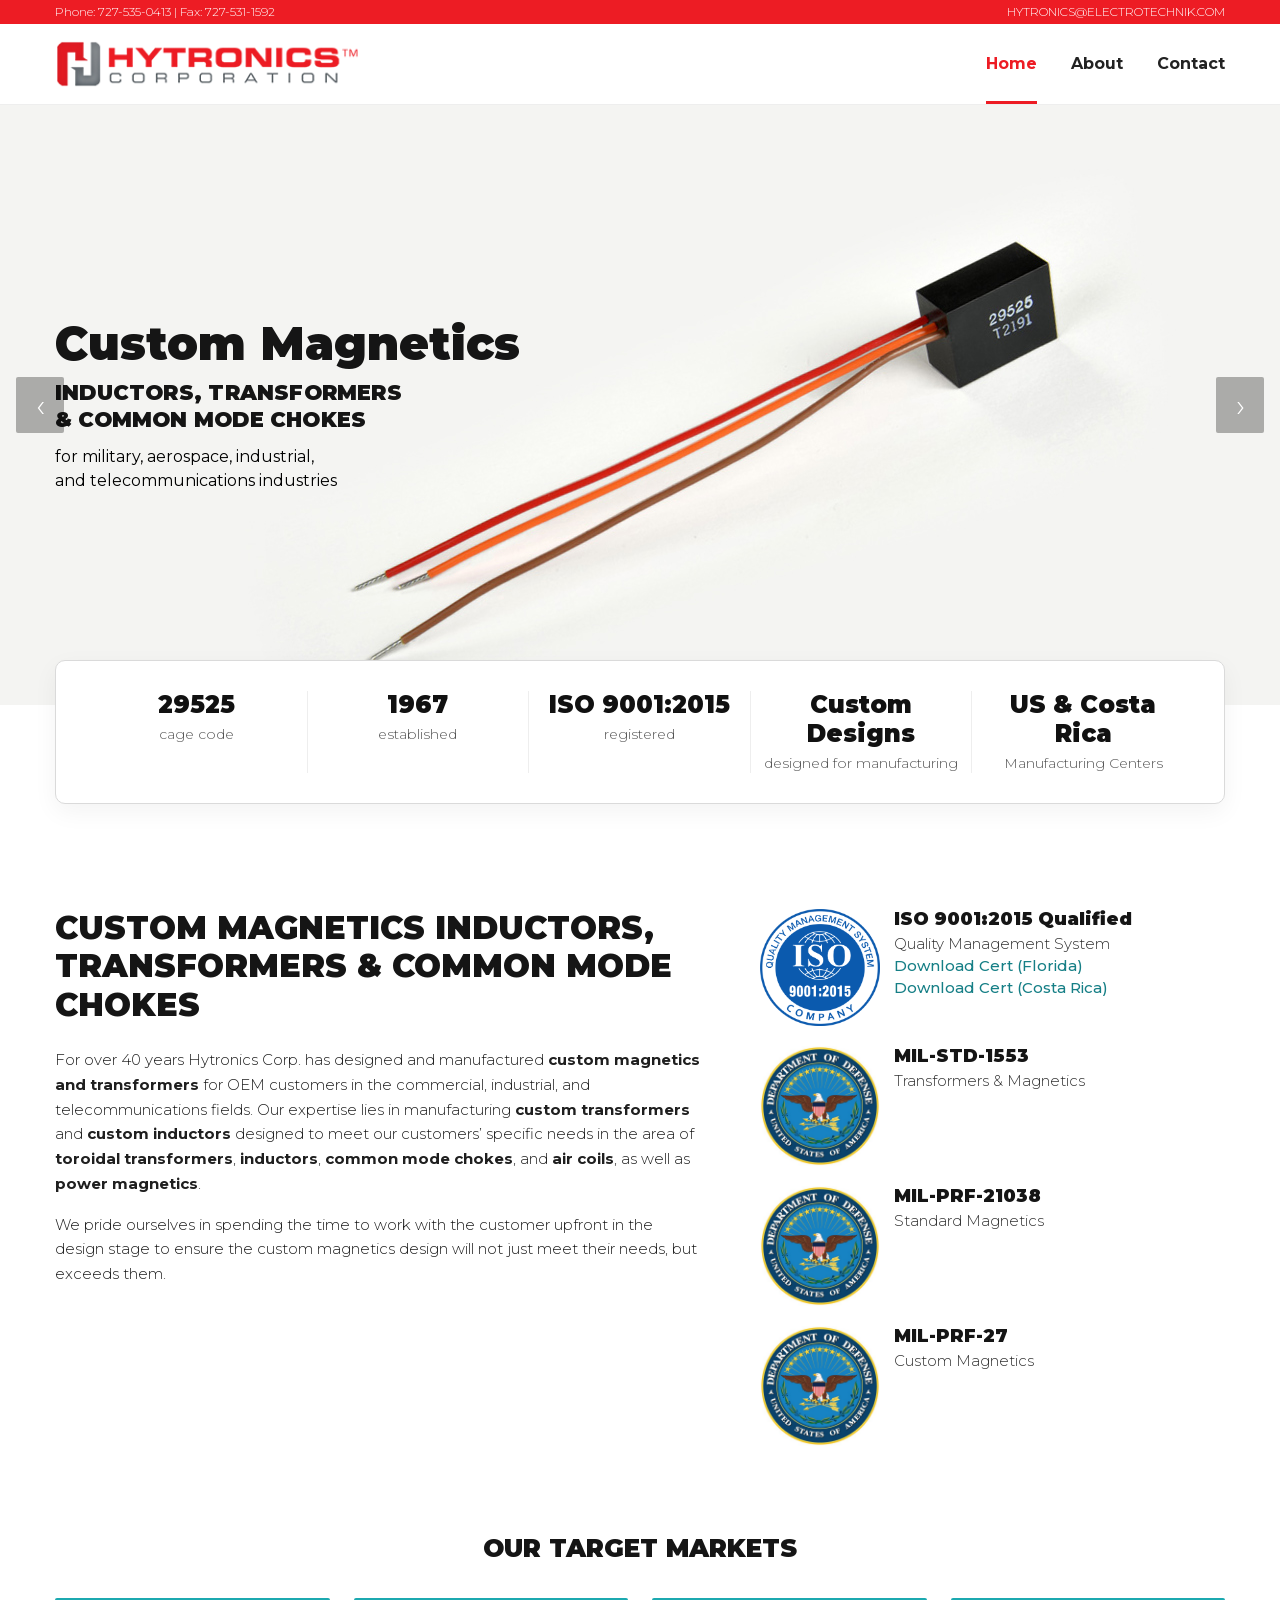
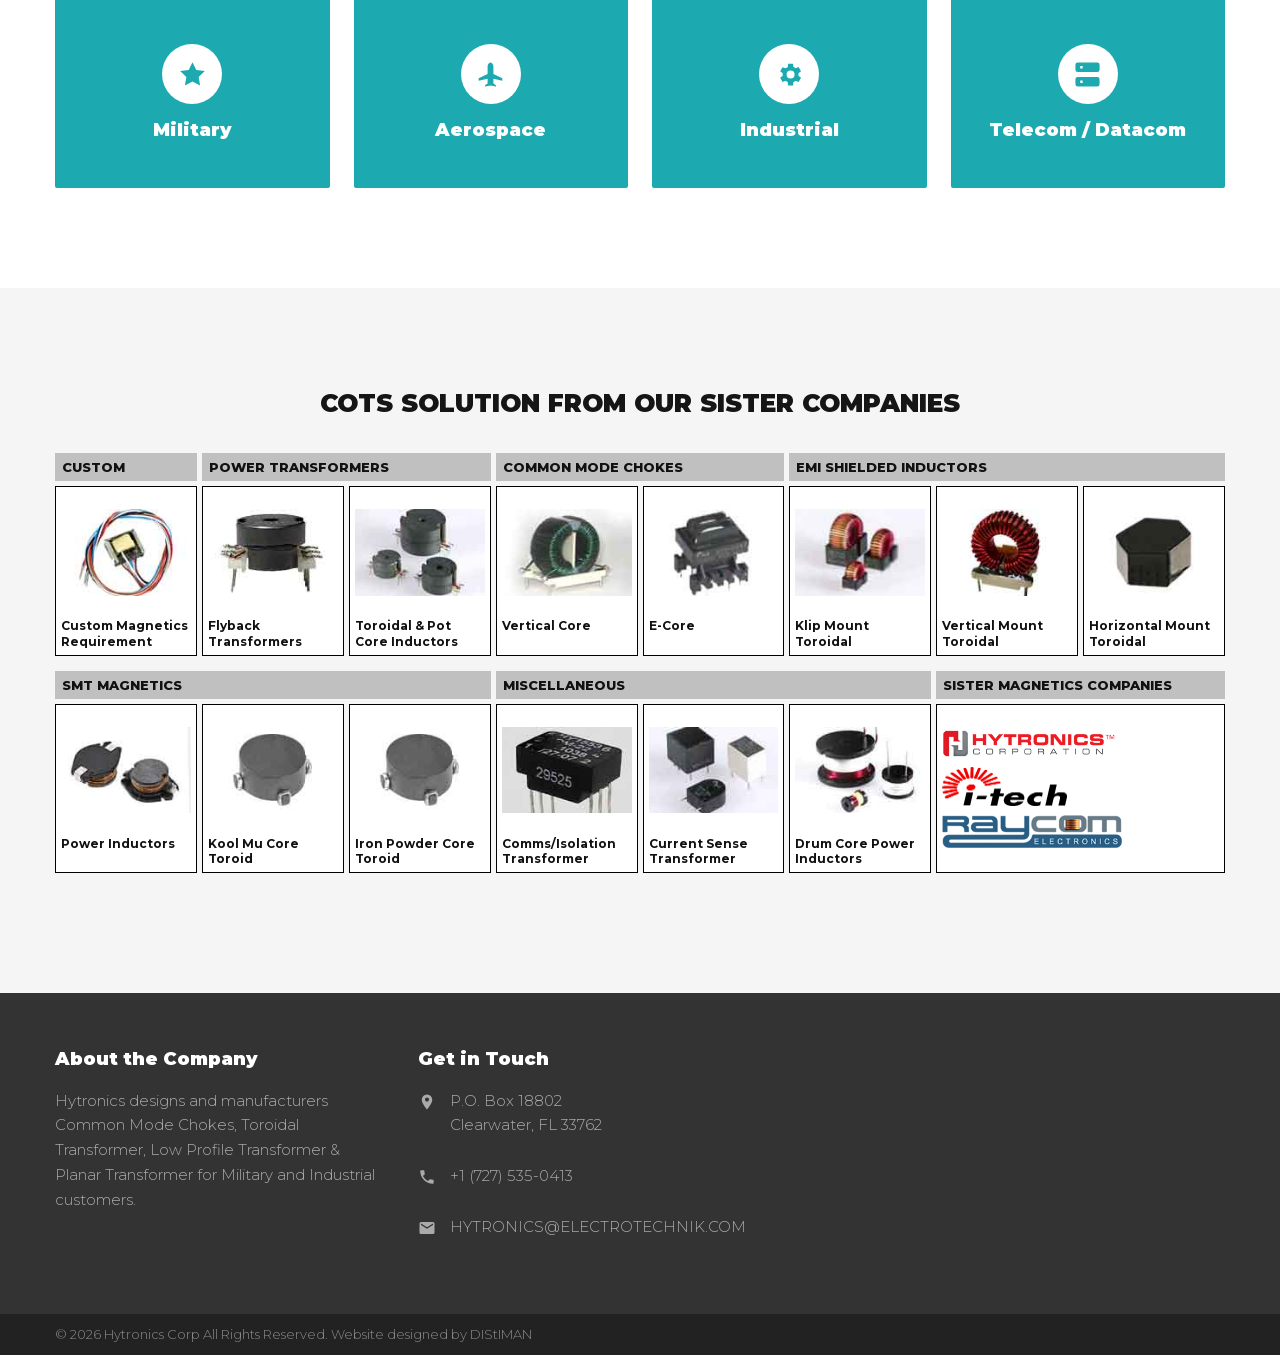
==== commit 5313f0db: "Harden site for cPanel: self-hosted fonts, CSP, and safer permissions. Remove Google Fonts runtime d" ====
--- a/index.html
+++ b/index.html
@@ -6,14 +6,12 @@
   <meta name="referrer" content="strict-origin-when-cross-origin">
   <meta name="color-scheme" content="light">
   <meta name="description" content="Hytronics Corp. designs and manufactures custom magnetics, transformers, inductors and common mode chokes for military, aerospace, industrial and telecommunications applications.">
-  <meta http-equiv="Content-Security-Policy" content="default-src 'none'; img-src 'self' https://hytronicscorp.com data:; style-src 'sha256-W7E4YmHSUzf9vgDKaKZFbUkFDjUGiKJ/KhcPrk42G1Q=' https://fonts.googleapis.com; style-src-attr 'none'; font-src https://fonts.gstatic.com; script-src 'sha256-FIGSPDDokXls12BB7QYFG/ZVUwx3qFj3o6gy9Mfp6FE='; script-src-attr 'none'; connect-src 'none'; object-src 'none'; frame-src 'none'; media-src 'none'; worker-src 'none'; base-uri 'none'; form-action https://hytronicscorp.com; upgrade-insecure-requests">
+  <meta http-equiv="Content-Security-Policy" content="default-src 'self'; script-src 'sha256-FIGSPDDokXls12BB7QYFG/ZVUwx3qFj3o6gy9Mfp6FE='; script-src-attr 'none'; style-src 'self' 'unsafe-inline'; font-src 'self'; img-src 'self' data:; connect-src 'self'; object-src 'none'; frame-src 'none'; media-src 'none'; worker-src 'none'; base-uri 'none'; form-action 'self'; upgrade-insecure-requests">
   <meta http-equiv="Permissions-Policy" content="accelerometer=(), autoplay=(), camera=(), geolocation=(), gyroscope=(), magnetometer=(), microphone=(), payment=(), usb=()">
   <link rel="canonical" href="https://hytronicscorp.com/">
   <link rel="icon" href="assets/hytronics.png">
-  <link rel="preconnect" href="https://fonts.googleapis.com">
-  <link rel="preconnect" href="https://fonts.gstatic.com" crossorigin>
   <link rel="preload" as="image" href="assets/1.jpg">
-  <link href="https://fonts.googleapis.com/css2?family=Montserrat:wght@300;400;500;700;800;900&display=swap" rel="stylesheet">
+  <link href="assets/fonts.css" rel="stylesheet">
   <meta property="og:title" content="Hytronics Corp. | Custom Magnetics">
   <meta property="og:type" content="website">
   <meta property="og:url" content="https://hytronicscorp.com/">
--- a/assets/fonts.css
+++ b/assets/fonts.css
@@ -0,0 +1,271 @@
+/* Self-hosted Montserrat (latin) for Hytronics */
+/* cyrillic-ext */
+@font-face {
+  font-family: 'Montserrat';
+  font-style: normal;
+  font-weight: 300;
+  font-display: swap;
+  src: url(fonts/JTUSjIg1_i6t8kCHKm459WRhyyTh89ZNpQ.woff2) format('woff2');
+  unicode-range: U+0460-052F, U+1C80-1C8A, U+20B4, U+2DE0-2DFF, U+A640-A69F, U+FE2E-FE2F;
+}
+/* cyrillic */
+@font-face {
+  font-family: 'Montserrat';
+  font-style: normal;
+  font-weight: 300;
+  font-display: swap;
+  src: url(fonts/JTUSjIg1_i6t8kCHKm459W1hyyTh89ZNpQ.woff2) format('woff2');
+  unicode-range: U+0301, U+0400-045F, U+0490-0491, U+04B0-04B1, U+2116;
+}
+/* vietnamese */
+@font-face {
+  font-family: 'Montserrat';
+  font-style: normal;
+  font-weight: 300;
+  font-display: swap;
+  src: url(fonts/JTUSjIg1_i6t8kCHKm459WZhyyTh89ZNpQ.woff2) format('woff2');
+  unicode-range: U+0102-0103, U+0110-0111, U+0128-0129, U+0168-0169, U+01A0-01A1, U+01AF-01B0, U+0300-0301, U+0303-0304, U+0308-0309, U+0323, U+0329, U+1EA0-1EF9, U+20AB;
+}
+/* latin-ext */
+@font-face {
+  font-family: 'Montserrat';
+  font-style: normal;
+  font-weight: 300;
+  font-display: swap;
+  src: url(fonts/JTUSjIg1_i6t8kCHKm459WdhyyTh89ZNpQ.woff2) format('woff2');
+  unicode-range: U+0100-02BA, U+02BD-02C5, U+02C7-02CC, U+02CE-02D7, U+02DD-02FF, U+0304, U+0308, U+0329, U+1D00-1DBF, U+1E00-1E9F, U+1EF2-1EFF, U+2020, U+20A0-20AB, U+20AD-20C0, U+2113, U+2C60-2C7F, U+A720-A7FF;
+}
+/* latin */
+@font-face {
+  font-family: 'Montserrat';
+  font-style: normal;
+  font-weight: 300;
+  font-display: swap;
+  src: url(fonts/JTUSjIg1_i6t8kCHKm459WlhyyTh89Y.woff2) format('woff2');
+  unicode-range: U+0000-00FF, U+0131, U+0152-0153, U+02BB-02BC, U+02C6, U+02DA, U+02DC, U+0304, U+0308, U+0329, U+2000-206F, U+20AC, U+2122, U+2191, U+2193, U+2212, U+2215, U+FEFF, U+FFFD;
+}
+/* cyrillic-ext */
+@font-face {
+  font-family: 'Montserrat';
+  font-style: normal;
+  font-weight: 400;
+  font-display: swap;
+  src: url(fonts/JTUSjIg1_i6t8kCHKm459WRhyyTh89ZNpQ.woff2) format('woff2');
+  unicode-range: U+0460-052F, U+1C80-1C8A, U+20B4, U+2DE0-2DFF, U+A640-A69F, U+FE2E-FE2F;
+}
+/* cyrillic */
+@font-face {
+  font-family: 'Montserrat';
+  font-style: normal;
+  font-weight: 400;
+  font-display: swap;
+  src: url(fonts/JTUSjIg1_i6t8kCHKm459W1hyyTh89ZNpQ.woff2) format('woff2');
+  unicode-range: U+0301, U+0400-045F, U+0490-0491, U+04B0-04B1, U+2116;
+}
+/* vietnamese */
+@font-face {
+  font-family: 'Montserrat';
+  font-style: normal;
+  font-weight: 400;
+  font-display: swap;
+  src: url(fonts/JTUSjIg1_i6t8kCHKm459WZhyyTh89ZNpQ.woff2) format('woff2');
+  unicode-range: U+0102-0103, U+0110-0111, U+0128-0129, U+0168-0169, U+01A0-01A1, U+01AF-01B0, U+0300-0301, U+0303-0304, U+0308-0309, U+0323, U+0329, U+1EA0-1EF9, U+20AB;
+}
+/* latin-ext */
+@font-face {
+  font-family: 'Montserrat';
+  font-style: normal;
+  font-weight: 400;
+  font-display: swap;
+  src: url(fonts/JTUSjIg1_i6t8kCHKm459WdhyyTh89ZNpQ.woff2) format('woff2');
+  unicode-range: U+0100-02BA, U+02BD-02C5, U+02C7-02CC, U+02CE-02D7, U+02DD-02FF, U+0304, U+0308, U+0329, U+1D00-1DBF, U+1E00-1E9F, U+1EF2-1EFF, U+2020, U+20A0-20AB, U+20AD-20C0, U+2113, U+2C60-2C7F, U+A720-A7FF;
+}
+/* latin */
+@font-face {
+  font-family: 'Montserrat';
+  font-style: normal;
+  font-weight: 400;
+  font-display: swap;
+  src: url(fonts/JTUSjIg1_i6t8kCHKm459WlhyyTh89Y.woff2) format('woff2');
+  unicode-range: U+0000-00FF, U+0131, U+0152-0153, U+02BB-02BC, U+02C6, U+02DA, U+02DC, U+0304, U+0308, U+0329, U+2000-206F, U+20AC, U+2122, U+2191, U+2193, U+2212, U+2215, U+FEFF, U+FFFD;
+}
+/* cyrillic-ext */
+@font-face {
+  font-family: 'Montserrat';
+  font-style: normal;
+  font-weight: 500;
+  font-display: swap;
+  src: url(fonts/JTUSjIg1_i6t8kCHKm459WRhyyTh89ZNpQ.woff2) format('woff2');
+  unicode-range: U+0460-052F, U+1C80-1C8A, U+20B4, U+2DE0-2DFF, U+A640-A69F, U+FE2E-FE2F;
+}
+/* cyrillic */
+@font-face {
+  font-family: 'Montserrat';
+  font-style: normal;
+  font-weight: 500;
+  font-display: swap;
+  src: url(fonts/JTUSjIg1_i6t8kCHKm459W1hyyTh89ZNpQ.woff2) format('woff2');
+  unicode-range: U+0301, U+0400-045F, U+0490-0491, U+04B0-04B1, U+2116;
+}
+/* vietnamese */
+@font-face {
+  font-family: 'Montserrat';
+  font-style: normal;
+  font-weight: 500;
+  font-display: swap;
+  src: url(fonts/JTUSjIg1_i6t8kCHKm459WZhyyTh89ZNpQ.woff2) format('woff2');
+  unicode-range: U+0102-0103, U+0110-0111, U+0128-0129, U+0168-0169, U+01A0-01A1, U+01AF-01B0, U+0300-0301, U+0303-0304, U+0308-0309, U+0323, U+0329, U+1EA0-1EF9, U+20AB;
+}
+/* latin-ext */
+@font-face {
+  font-family: 'Montserrat';
+  font-style: normal;
+  font-weight: 500;
+  font-display: swap;
+  src: url(fonts/JTUSjIg1_i6t8kCHKm459WdhyyTh89ZNpQ.woff2) format('woff2');
+  unicode-range: U+0100-02BA, U+02BD-02C5, U+02C7-02CC, U+02CE-02D7, U+02DD-02FF, U+0304, U+0308, U+0329, U+1D00-1DBF, U+1E00-1E9F, U+1EF2-1EFF, U+2020, U+20A0-20AB, U+20AD-20C0, U+2113, U+2C60-2C7F, U+A720-A7FF;
+}
+/* latin */
+@font-face {
+  font-family: 'Montserrat';
+  font-style: normal;
+  font-weight: 500;
+  font-display: swap;
+  src: url(fonts/JTUSjIg1_i6t8kCHKm459WlhyyTh89Y.woff2) format('woff2');
+  unicode-range: U+0000-00FF, U+0131, U+0152-0153, U+02BB-02BC, U+02C6, U+02DA, U+02DC, U+0304, U+0308, U+0329, U+2000-206F, U+20AC, U+2122, U+2191, U+2193, U+2212, U+2215, U+FEFF, U+FFFD;
+}
+/* cyrillic-ext */
+@font-face {
+  font-family: 'Montserrat';
+  font-style: normal;
+  font-weight: 700;
+  font-display: swap;
+  src: url(fonts/JTUSjIg1_i6t8kCHKm459WRhyyTh89ZNpQ.woff2) format('woff2');
+  unicode-range: U+0460-052F, U+1C80-1C8A, U+20B4, U+2DE0-2DFF, U+A640-A69F, U+FE2E-FE2F;
+}
+/* cyrillic */
+@font-face {
+  font-family: 'Montserrat';
+  font-style: normal;
+  font-weight: 700;
+  font-display: swap;
+  src: url(fonts/JTUSjIg1_i6t8kCHKm459W1hyyTh89ZNpQ.woff2) format('woff2');
+  unicode-range: U+0301, U+0400-045F, U+0490-0491, U+04B0-04B1, U+2116;
+}
+/* vietnamese */
+@font-face {
+  font-family: 'Montserrat';
+  font-style: normal;
+  font-weight: 700;
+  font-display: swap;
+  src: url(fonts/JTUSjIg1_i6t8kCHKm459WZhyyTh89ZNpQ.woff2) format('woff2');
+  unicode-range: U+0102-0103, U+0110-0111, U+0128-0129, U+0168-0169, U+01A0-01A1, U+01AF-01B0, U+0300-0301, U+0303-0304, U+0308-0309, U+0323, U+0329, U+1EA0-1EF9, U+20AB;
+}
+/* latin-ext */
+@font-face {
+  font-family: 'Montserrat';
+  font-style: normal;
+  font-weight: 700;
+  font-display: swap;
+  src: url(fonts/JTUSjIg1_i6t8kCHKm459WdhyyTh89ZNpQ.woff2) format('woff2');
+  unicode-range: U+0100-02BA, U+02BD-02C5, U+02C7-02CC, U+02CE-02D7, U+02DD-02FF, U+0304, U+0308, U+0329, U+1D00-1DBF, U+1E00-1E9F, U+1EF2-1EFF, U+2020, U+20A0-20AB, U+20AD-20C0, U+2113, U+2C60-2C7F, U+A720-A7FF;
+}
+/* latin */
+@font-face {
+  font-family: 'Montserrat';
+  font-style: normal;
+  font-weight: 700;
+  font-display: swap;
+  src: url(fonts/JTUSjIg1_i6t8kCHKm459WlhyyTh89Y.woff2) format('woff2');
+  unicode-range: U+0000-00FF, U+0131, U+0152-0153, U+02BB-02BC, U+02C6, U+02DA, U+02DC, U+0304, U+0308, U+0329, U+2000-206F, U+20AC, U+2122, U+2191, U+2193, U+2212, U+2215, U+FEFF, U+FFFD;
+}
+/* cyrillic-ext */
+@font-face {
+  font-family: 'Montserrat';
+  font-style: normal;
+  font-weight: 800;
+  font-display: swap;
+  src: url(fonts/JTUSjIg1_i6t8kCHKm459WRhyyTh89ZNpQ.woff2) format('woff2');
+  unicode-range: U+0460-052F, U+1C80-1C8A, U+20B4, U+2DE0-2DFF, U+A640-A69F, U+FE2E-FE2F;
+}
+/* cyrillic */
+@font-face {
+  font-family: 'Montserrat';
+  font-style: normal;
+  font-weight: 800;
+  font-display: swap;
+  src: url(fonts/JTUSjIg1_i6t8kCHKm459W1hyyTh89ZNpQ.woff2) format('woff2');
+  unicode-range: U+0301, U+0400-045F, U+0490-0491, U+04B0-04B1, U+2116;
+}
+/* vietnamese */
+@font-face {
+  font-family: 'Montserrat';
+  font-style: normal;
+  font-weight: 800;
+  font-display: swap;
+  src: url(fonts/JTUSjIg1_i6t8kCHKm459WZhyyTh89ZNpQ.woff2) format('woff2');
+  unicode-range: U+0102-0103, U+0110-0111, U+0128-0129, U+0168-0169, U+01A0-01A1, U+01AF-01B0, U+0300-0301, U+0303-0304, U+0308-0309, U+0323, U+0329, U+1EA0-1EF9, U+20AB;
+}
+/* latin-ext */
+@font-face {
+  font-family: 'Montserrat';
+  font-style: normal;
+  font-weight: 800;
+  font-display: swap;
+  src: url(fonts/JTUSjIg1_i6t8kCHKm459WdhyyTh89ZNpQ.woff2) format('woff2');
+  unicode-range: U+0100-02BA, U+02BD-02C5, U+02C7-02CC, U+02CE-02D7, U+02DD-02FF, U+0304, U+0308, U+0329, U+1D00-1DBF, U+1E00-1E9F, U+1EF2-1EFF, U+2020, U+20A0-20AB, U+20AD-20C0, U+2113, U+2C60-2C7F, U+A720-A7FF;
+}
+/* latin */
+@font-face {
+  font-family: 'Montserrat';
+  font-style: normal;
+  font-weight: 800;
+  font-display: swap;
+  src: url(fonts/JTUSjIg1_i6t8kCHKm459WlhyyTh89Y.woff2) format('woff2');
+  unicode-range: U+0000-00FF, U+0131, U+0152-0153, U+02BB-02BC, U+02C6, U+02DA, U+02DC, U+0304, U+0308, U+0329, U+2000-206F, U+20AC, U+2122, U+2191, U+2193, U+2212, U+2215, U+FEFF, U+FFFD;
+}
+/* cyrillic-ext */
+@font-face {
+  font-family: 'Montserrat';
+  font-style: normal;
+  font-weight: 900;
+  font-display: swap;
+  src: url(fonts/JTUSjIg1_i6t8kCHKm459WRhyyTh89ZNpQ.woff2) format('woff2');
+  unicode-range: U+0460-052F, U+1C80-1C8A, U+20B4, U+2DE0-2DFF, U+A640-A69F, U+FE2E-FE2F;
+}
+/* cyrillic */
+@font-face {
+  font-family: 'Montserrat';
+  font-style: normal;
+  font-weight: 900;
+  font-display: swap;
+  src: url(fonts/JTUSjIg1_i6t8kCHKm459W1hyyTh89ZNpQ.woff2) format('woff2');
+  unicode-range: U+0301, U+0400-045F, U+0490-0491, U+04B0-04B1, U+2116;
+}
+/* vietnamese */
+@font-face {
+  font-family: 'Montserrat';
+  font-style: normal;
+  font-weight: 900;
+  font-display: swap;
+  src: url(fonts/JTUSjIg1_i6t8kCHKm459WZhyyTh89ZNpQ.woff2) format('woff2');
+  unicode-range: U+0102-0103, U+0110-0111, U+0128-0129, U+0168-0169, U+01A0-01A1, U+01AF-01B0, U+0300-0301, U+0303-0304, U+0308-0309, U+0323, U+0329, U+1EA0-1EF9, U+20AB;
+}
+/* latin-ext */
+@font-face {
+  font-family: 'Montserrat';
+  font-style: normal;
+  font-weight: 900;
+  font-display: swap;
+  src: url(fonts/JTUSjIg1_i6t8kCHKm459WdhyyTh89ZNpQ.woff2) format('woff2');
+  unicode-range: U+0100-02BA, U+02BD-02C5, U+02C7-02CC, U+02CE-02D7, U+02DD-02FF, U+0304, U+0308, U+0329, U+1D00-1DBF, U+1E00-1E9F, U+1EF2-1EFF, U+2020, U+20A0-20AB, U+20AD-20C0, U+2113, U+2C60-2C7F, U+A720-A7FF;
+}
+/* latin */
+@font-face {
+  font-family: 'Montserrat';
+  font-style: normal;
+  font-weight: 900;
+  font-display: swap;
+  src: url(fonts/JTUSjIg1_i6t8kCHKm459WlhyyTh89Y.woff2) format('woff2');
+  unicode-range: U+0000-00FF, U+0131, U+0152-0153, U+02BB-02BC, U+02C6, U+02DA, U+02DC, U+0304, U+0308, U+0329, U+2000-206F, U+20AC, U+2122, U+2191, U+2193, U+2212, U+2215, U+FEFF, U+FFFD;
+}
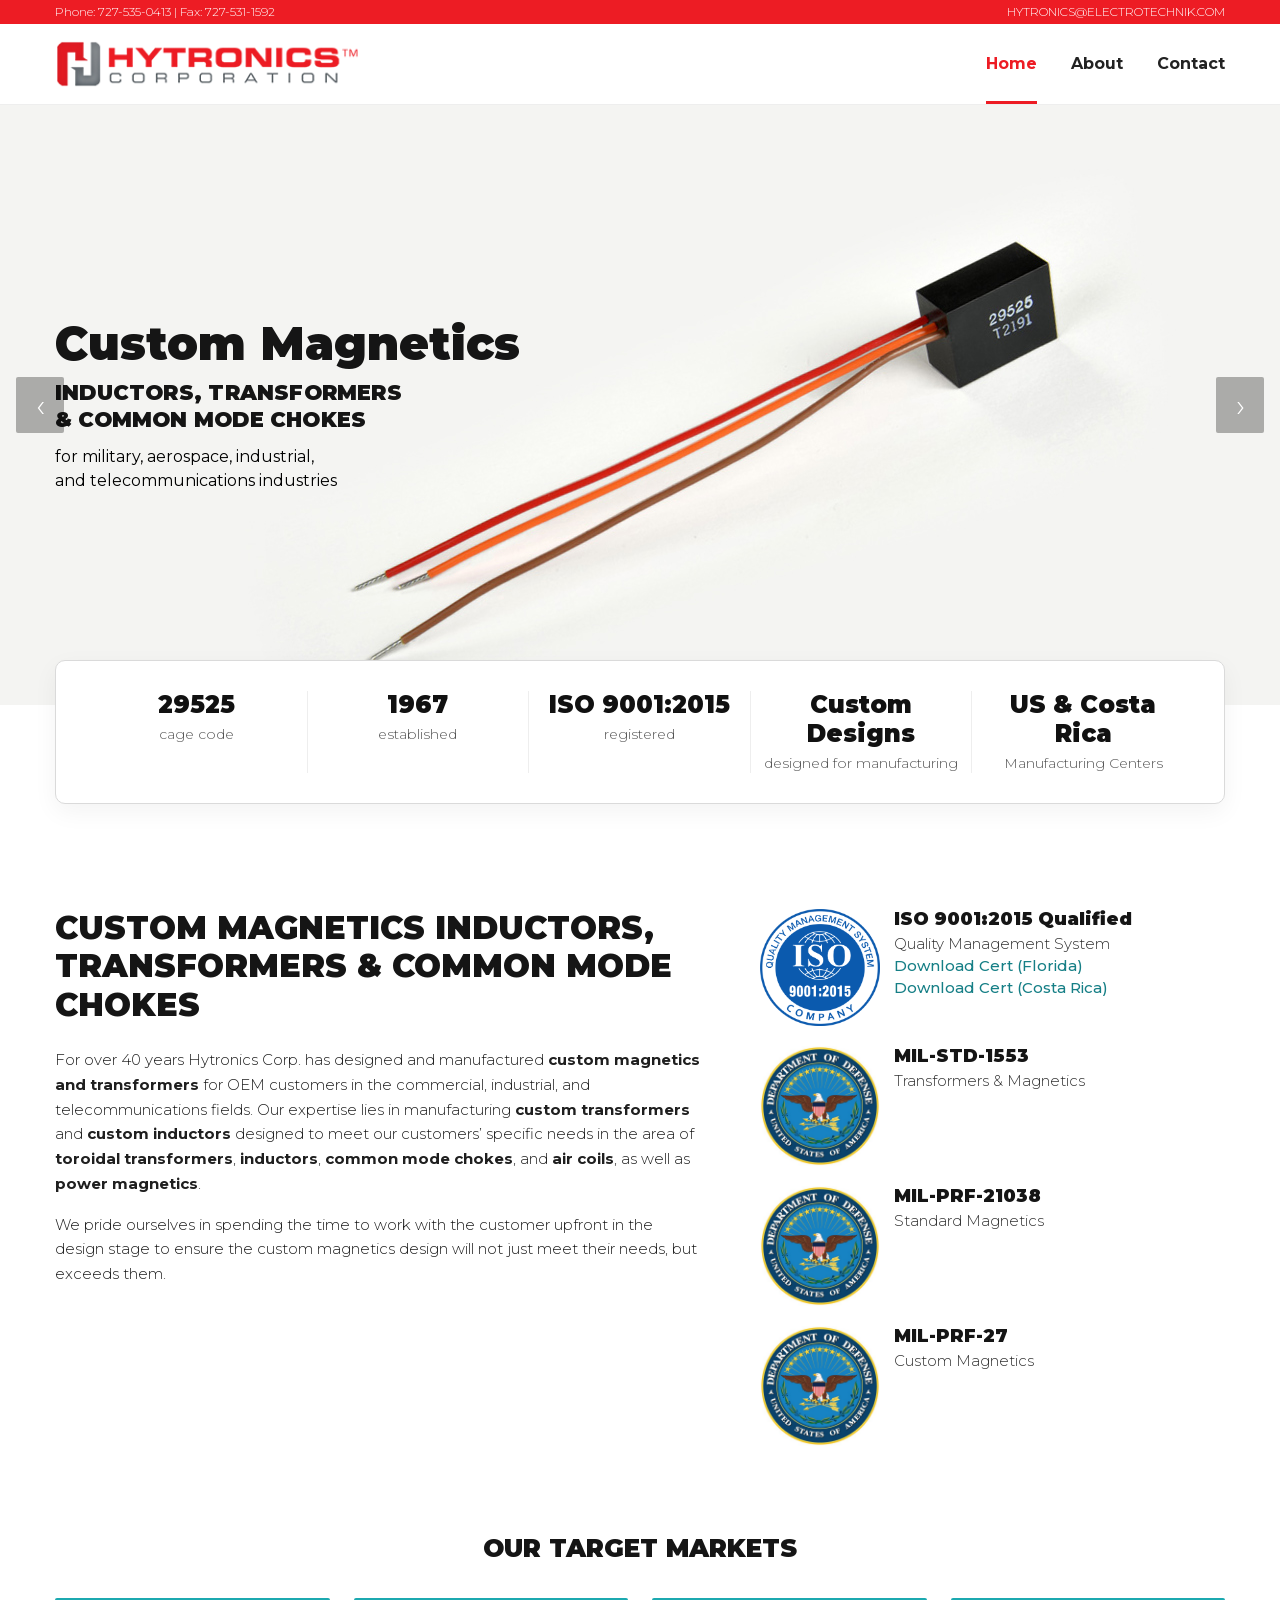
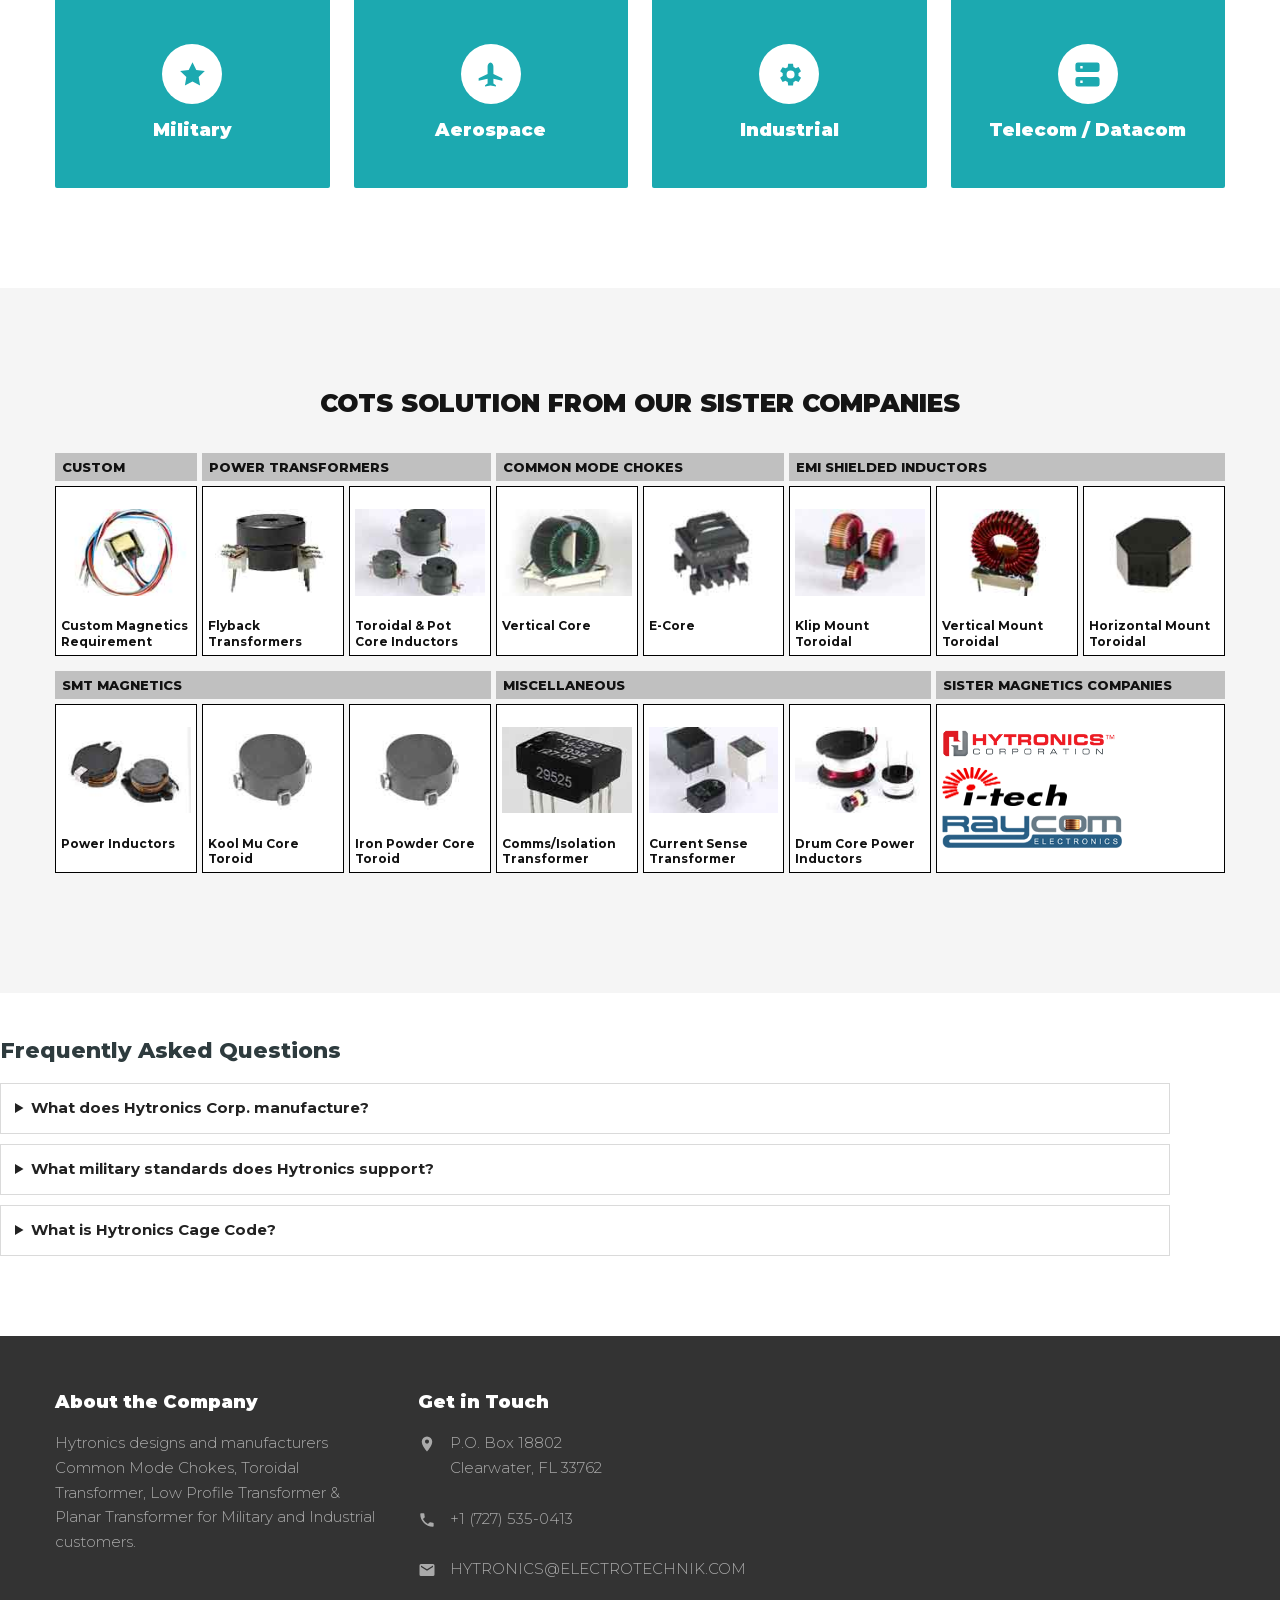
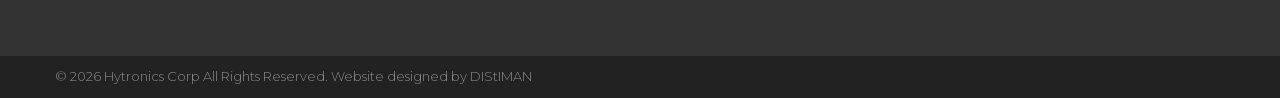
==== commit 298b2ed9: "Improve SEO, AEO/GEO, and AI agent discoverability across the site. Add robots/sitemap/llms discover" ====
--- a/index.html
+++ b/index.html
@@ -5,19 +5,25 @@
   <meta name="viewport" content="width=device-width,initial-scale=1">
   <meta name="referrer" content="strict-origin-when-cross-origin">
   <meta name="color-scheme" content="light">
-  <meta name="description" content="Hytronics Corp. designs and manufactures custom magnetics, transformers, inductors and common mode chokes for military, aerospace, industrial and telecommunications applications.">
+  <meta name="robots" content="index, follow">
+  <meta name="description" content="Hytronics Corp. designs and manufactures custom magnetics, transformers, inductors, and common mode chokes for military, aerospace, industrial, and telecom OEMs. Cage code 29525. ISO 9001:2015.">
   <meta http-equiv="Content-Security-Policy" content="default-src 'self'; script-src 'sha256-FIGSPDDokXls12BB7QYFG/ZVUwx3qFj3o6gy9Mfp6FE='; script-src-attr 'none'; style-src 'self' 'unsafe-inline'; font-src 'self'; img-src 'self' data:; connect-src 'self'; object-src 'none'; frame-src 'none'; media-src 'none'; worker-src 'none'; base-uri 'none'; form-action 'self'; upgrade-insecure-requests">
   <meta http-equiv="Permissions-Policy" content="accelerometer=(), autoplay=(), camera=(), geolocation=(), gyroscope=(), magnetometer=(), microphone=(), payment=(), usb=()">
-  <link rel="canonical" href="https://hytronicscorp.com/">
+  <link rel="alternate" type="text/plain" title="LLM / AI agent summary" href="https://www.hytronicscorp.com/llms.txt">
+  <link rel="canonical" href="https://www.hytronicscorp.com/">
   <link rel="icon" href="assets/hytronics.png">
   <link rel="preload" as="image" href="assets/1.jpg">
   <link href="assets/fonts.css" rel="stylesheet">
   <meta property="og:title" content="Hytronics Corp. | Custom Magnetics">
   <meta property="og:type" content="website">
-  <meta property="og:url" content="https://hytronicscorp.com/">
+  <meta property="og:url" content="https://www.hytronicscorp.com/">
   <meta property="og:site_name" content="Hytronics Corp.">
-  <meta name="twitter:card" content="summary">
-  <title>Hytronics Corp. | Custom Magnetics</title>
+  <meta property="og:image" content="https://www.hytronicscorp.com/assets/1.jpg">
+  <meta name="twitter:card" content="summary_large_image">
+  <meta name="twitter:title" content="Hytronics Corp. | Custom Magnetics">
+  <meta name="twitter:description" content="Hytronics Corp. designs and manufactures custom magnetics, transformers, inductors, and common mode chokes for military, aerospace, industrial, and telecom OEMs. Cage code 29525. ISO 9001:2015.">
+  <meta name="twitter:image" content="https://www.hytronicscorp.com/assets/1.jpg">
+  <title>Hytronics Corp. | Custom Magnetics, Transformers & Chokes</title>
   <style>:root{--red:#ed1c24;--teal:#1ca9b0;--charcoal:#2e3b3e;--footer:#333;--footer-dark:#222;--text:#1f1f1f;--muted:#666;--light:#f5f5f5;--border:#dadada;--container:1170px}
 *{box-sizing:border-box}
 html{scroll-behavior:smooth}
@@ -198,7 +204,98 @@
   .subscribe-form{display:block}.subscribe-form input[type="email"],.subscribe-form button{width:100%}.subscribe-form button{margin-top:8px}
 }
 @media (prefers-reduced-motion:reduce){html{scroll-behavior:auto}.market-card-inner,.menu-icon,.menu-icon::before,.menu-icon::after,.primary-nav,.scroll-top{transition:none!important}.market-card:hover .market-card-inner,.market-card:focus-within .market-card-inner{transform:none}.market-back{display:none}}
+.faq{margin:40px 0 20px;text-align:left}.faq h2{font-size:22px;font-weight:800;margin:0 0 14px;color:var(--charcoal)}.faq details{border:1px solid var(--border);padding:12px 14px;margin:0 0 10px;background:#fff}.faq summary{cursor:pointer;font-weight:700;color:#222}.faq details p{margin:10px 0 0;color:var(--muted)}
 </style>
+
+  <script type="application/ld+json">
+{
+  "@context": "https://schema.org",
+  "@graph": [
+    {
+      "@type": "Organization",
+      "@id": "https://www.hytronicscorp.com/#organization",
+      "name": "Hytronics Corp.",
+      "url": "https://www.hytronicscorp.com/",
+      "logo": "https://www.hytronicscorp.com/assets/hytronics.png",
+      "email": "HYTRONICS@ELECTROTECHNIK.COM",
+      "telephone": "+1-727-535-0413",
+      "address": {
+        "@type": "PostalAddress",
+        "postOfficeBoxNumber": "18802",
+        "addressLocality": "Clearwater",
+        "addressRegion": "FL",
+        "postalCode": "33762",
+        "addressCountry": "US"
+      },
+      "parentOrganization": {
+        "@type": "Organization",
+        "name": "Electro Technik Industries, Inc.",
+        "url": "https://electrotechnik.com/"
+      },
+      "sameAs": [
+        "https://electrotechnik.com/",
+        "https://inductech.com/",
+        "https://www.raycomelectronics.com/"
+      ]
+    },
+    {
+      "@type": "WebSite",
+      "@id": "https://www.hytronicscorp.com/#website",
+      "url": "https://www.hytronicscorp.com/",
+      "name": "Hytronics Corp.",
+      "publisher": {
+        "@id": "https://www.hytronicscorp.com/#organization"
+      },
+      "inLanguage": "en-US"
+    },
+    {
+      "@type": "WebPage",
+      "@id": "https://www.hytronicscorp.com/#webpage",
+      "url": "https://www.hytronicscorp.com/",
+      "name": "Hytronics Corp. | Custom Magnetics, Transformers & Chokes",
+      "isPartOf": {
+        "@id": "https://www.hytronicscorp.com/#website"
+      },
+      "about": {
+        "@id": "https://www.hytronicscorp.com/#organization"
+      },
+      "description": "Custom magnetics, transformers, inductors, and common mode chokes for military, aerospace, industrial, and telecom applications."
+    }
+  ]
+}
+  </script>
+  <script type="application/ld+json">
+{
+  "@context": "https://schema.org",
+  "@type": "FAQPage",
+  "mainEntity": [
+    {
+      "@type": "Question",
+      "name": "What does Hytronics Corp. manufacture?",
+      "acceptedAnswer": {
+        "@type": "Answer",
+        "text": "Hytronics designs and manufactures custom magnetics including transformers, inductors, common mode chokes, air coils, and power magnetics for commercial, industrial, military, aerospace, and telecommunications customers."
+      }
+    },
+    {
+      "@type": "Question",
+      "name": "What military standards does Hytronics support?",
+      "acceptedAnswer": {
+        "@type": "Answer",
+        "text": "Hytronics supports MIL-STD-1553 transformers and magnetics, MIL-PRF-21038 standard magnetics, and MIL-PRF-27 custom magnetics. The company is ISO 9001:2015 registered with manufacturing in the US and Costa Rica."
+      }
+    },
+    {
+      "@type": "Question",
+      "name": "What is Hytronics Cage Code?",
+      "acceptedAnswer": {
+        "@type": "Answer",
+        "text": "Hytronics Corp. Cage Code is 29525. The company was established in 1967."
+      }
+    }
+  ]
+}
+  </script>
 </head>
 <body>
   <a class="skip-link" href="#main-content">Skip to main content</a>
@@ -326,6 +423,14 @@
         </div>
       </div>
     </section>
+
+    <section class="faq container" aria-label="Frequently asked questions" style="padding-bottom:50px">
+      <h2>Frequently Asked Questions</h2>
+      <details><summary>What does Hytronics Corp. manufacture?</summary><p>Hytronics designs and manufactures custom magnetics including transformers, inductors, common mode chokes, air coils, and power magnetics for commercial, industrial, military, aerospace, and telecommunications customers.</p></details>
+      <details><summary>What military standards does Hytronics support?</summary><p>Hytronics supports MIL-STD-1553 transformers and magnetics, MIL-PRF-21038 standard magnetics, and MIL-PRF-27 custom magnetics. The company is ISO 9001:2015 registered with manufacturing in the US and Costa Rica.</p></details>
+      <details><summary>What is Hytronics Cage Code?</summary><p>Hytronics Corp. Cage Code is 29525. The company was established in 1967.</p></details>
+    </section>
+
   </main>
 
   <footer>
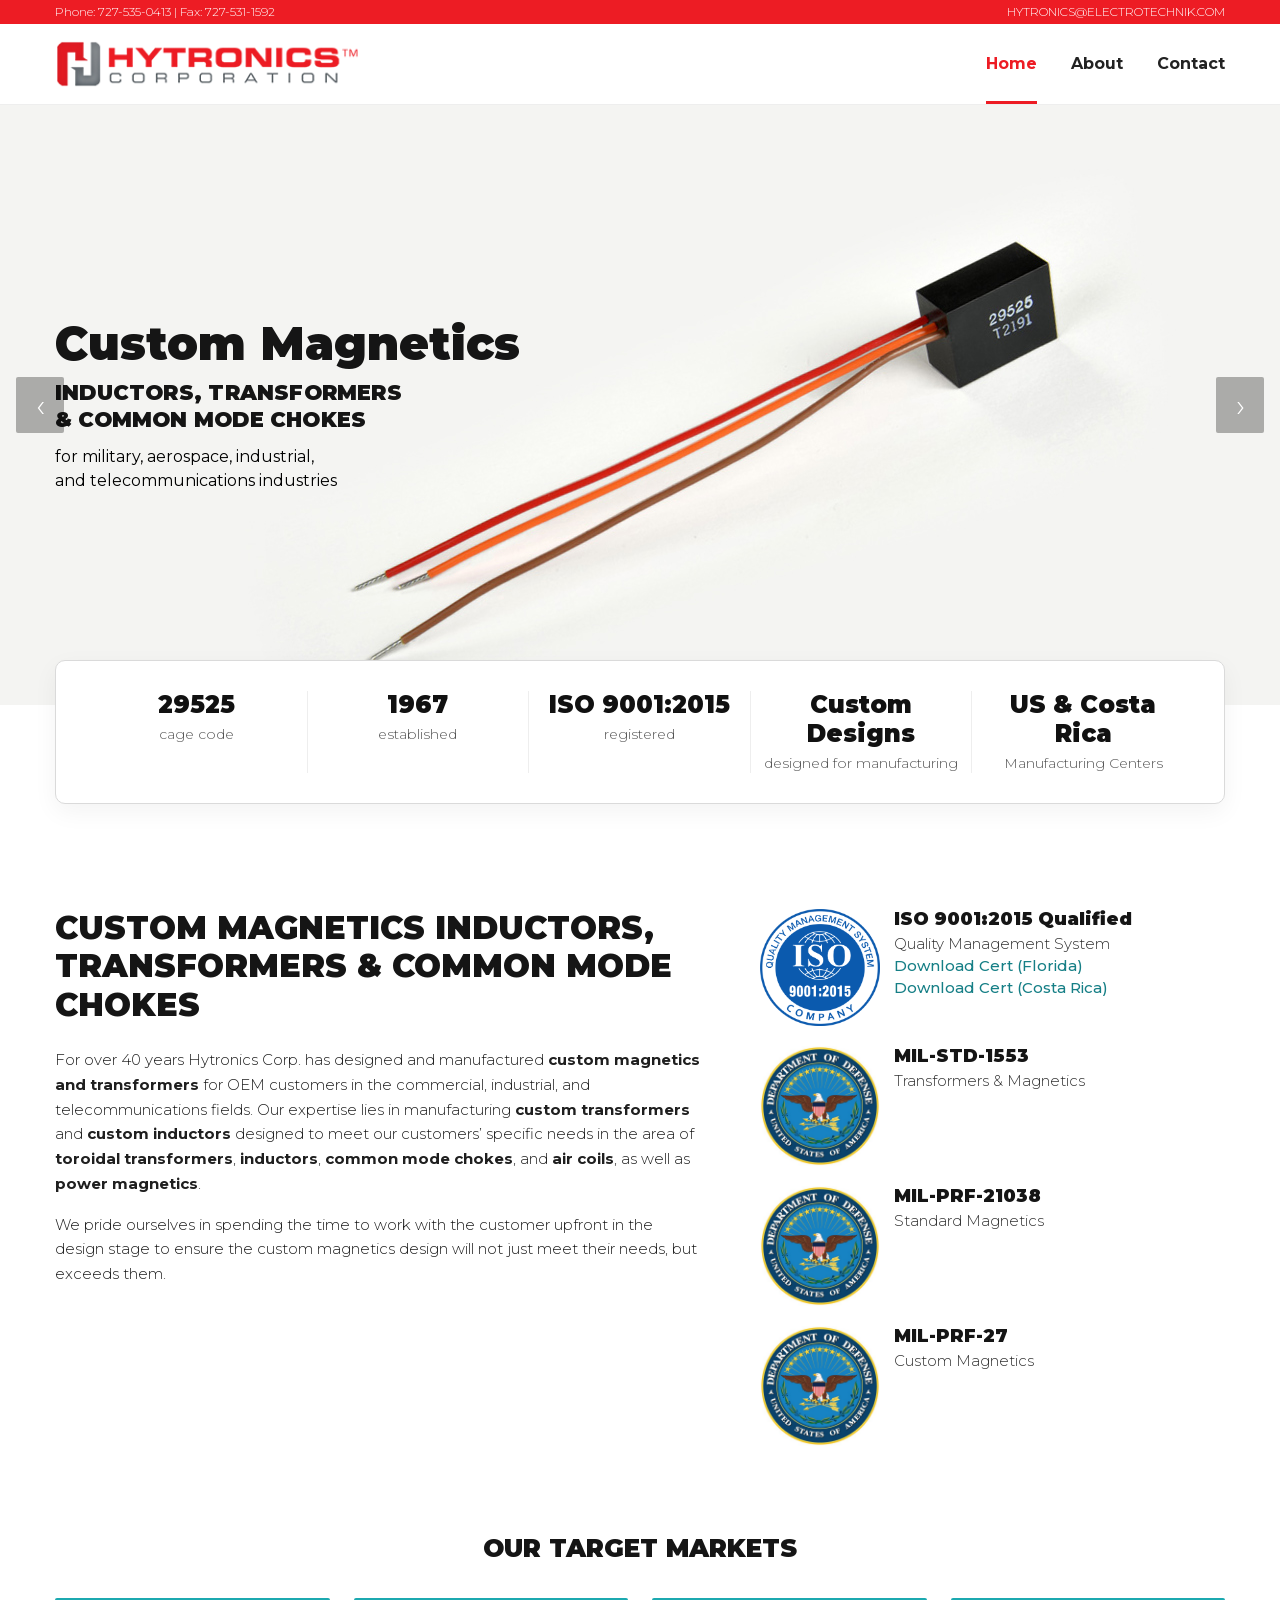
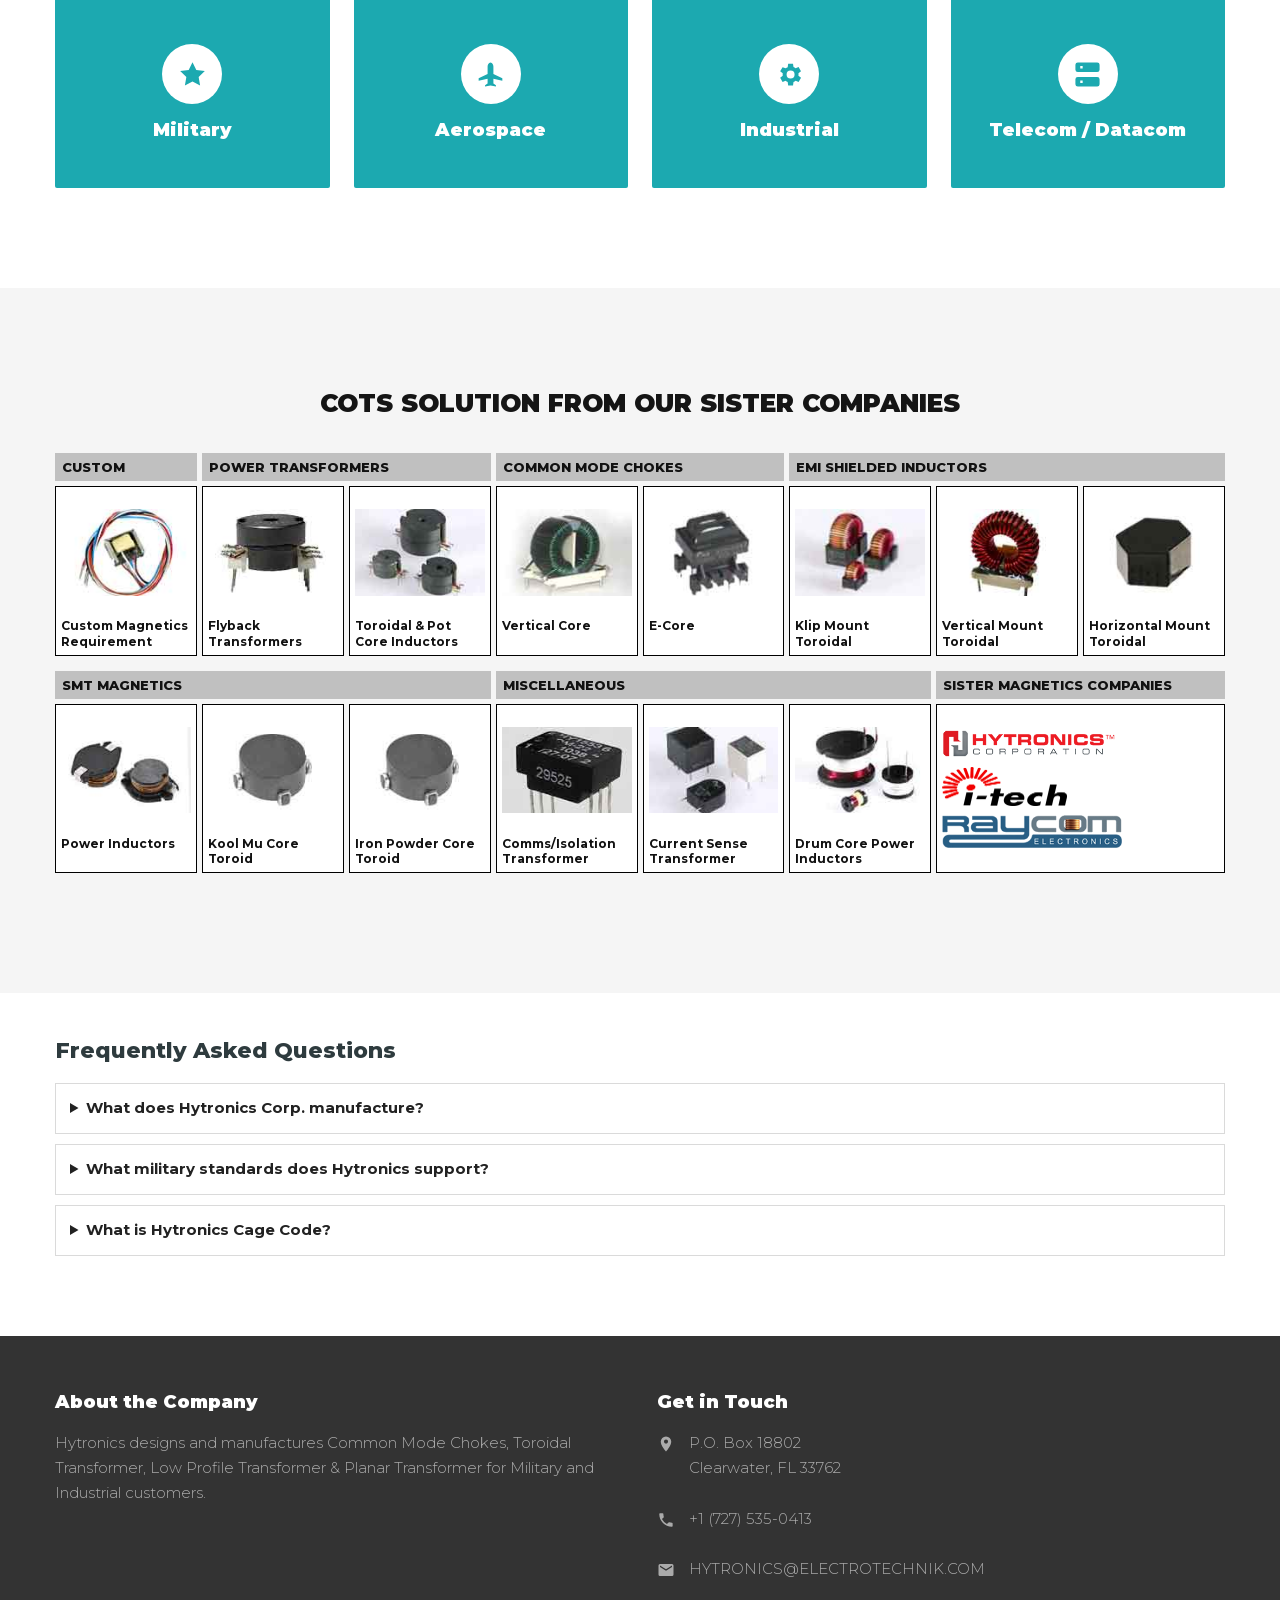
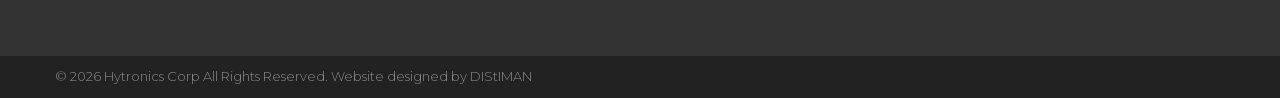
==== commit bd8e9d6d: "Fix page alignment for FAQ, footer, and About/Contact layout. Equalize the two-column footer, restor" ====
--- a/index.html
+++ b/index.html
@@ -115,7 +115,7 @@
 .market-face h3{margin:0;color:#fff;font-size:18px;line-height:1.2;font-weight:900}
 
 /* COTS products */
-.cots{padding:100px 0;background:#f5f5f5 url("assets/2020/07/08/slide-parallax-bg.jpg") center/cover fixed no-repeat}
+.cots{padding:100px 0;background:#f5f5f5 url("assets/bg4.jpg") center/cover fixed no-repeat}
 .product-table-wrap{overflow-x:auto;overscroll-behavior-inline:contain;padding-bottom:5px}
 .product-grid{min-width:1020px;display:grid;grid-template-columns:repeat(8,1fr);gap:5px;margin-bottom:15px}
 .product-group{background:#c0c0c0;padding:6px 7px;font-size:13px;line-height:1.25;font-weight:800;color:#111;text-transform:uppercase}
@@ -131,7 +131,7 @@
 
 /* Footer */
 .footer-main{background:var(--footer);color:#aaa;padding:55px 0 48px}
-.footer-grid{display:grid;grid-template-columns:4fr 3fr 3fr 2fr;gap:34px}
+.footer-grid{display:grid;grid-template-columns:1fr 1fr;gap:34px}
 .footer-main h2{margin:0 0 18px;color:#fff;font-size:18px;line-height:1.25;font-weight:900}
 .footer-main p{margin:0 0 15px}
 .footer-main a{color:#aaa}
@@ -204,7 +204,7 @@
   .subscribe-form{display:block}.subscribe-form input[type="email"],.subscribe-form button{width:100%}.subscribe-form button{margin-top:8px}
 }
 @media (prefers-reduced-motion:reduce){html{scroll-behavior:auto}.market-card-inner,.menu-icon,.menu-icon::before,.menu-icon::after,.primary-nav,.scroll-top{transition:none!important}.market-card:hover .market-card-inner,.market-card:focus-within .market-card-inner{transform:none}.market-back{display:none}}
-.faq{margin:40px 0 20px;text-align:left}.faq h2{font-size:22px;font-weight:800;margin:0 0 14px;color:var(--charcoal)}.faq details{border:1px solid var(--border);padding:12px 14px;margin:0 0 10px;background:#fff}.faq summary{cursor:pointer;font-weight:700;color:#222}.faq details p{margin:10px 0 0;color:var(--muted)}
+.faq{margin-block:40px 20px;text-align:left}.faq h2{font-size:22px;font-weight:800;margin:0 0 14px;color:var(--charcoal)}.faq details{border:1px solid var(--border);padding:12px 14px;margin:0 0 10px;background:#fff}.faq summary{cursor:pointer;font-weight:700;color:#222}.faq details p{margin:10px 0 0;color:var(--muted)}
 </style>
 
   <script type="application/ld+json">
@@ -438,7 +438,7 @@
       <div class="container footer-grid">
         <section>
           <h2>About the Company</h2>
-          <p>Hytronics designs and manufacturers Common Mode Chokes, Toroidal Transformer, Low Profile Transformer &amp; Planar Transformer for Military and Industrial customers.</p>
+          <p>Hytronics designs and manufactures Common Mode Chokes, Toroidal Transformer, Low Profile Transformer &amp; Planar Transformer for Military and Industrial customers.</p>
         
         </section>
 
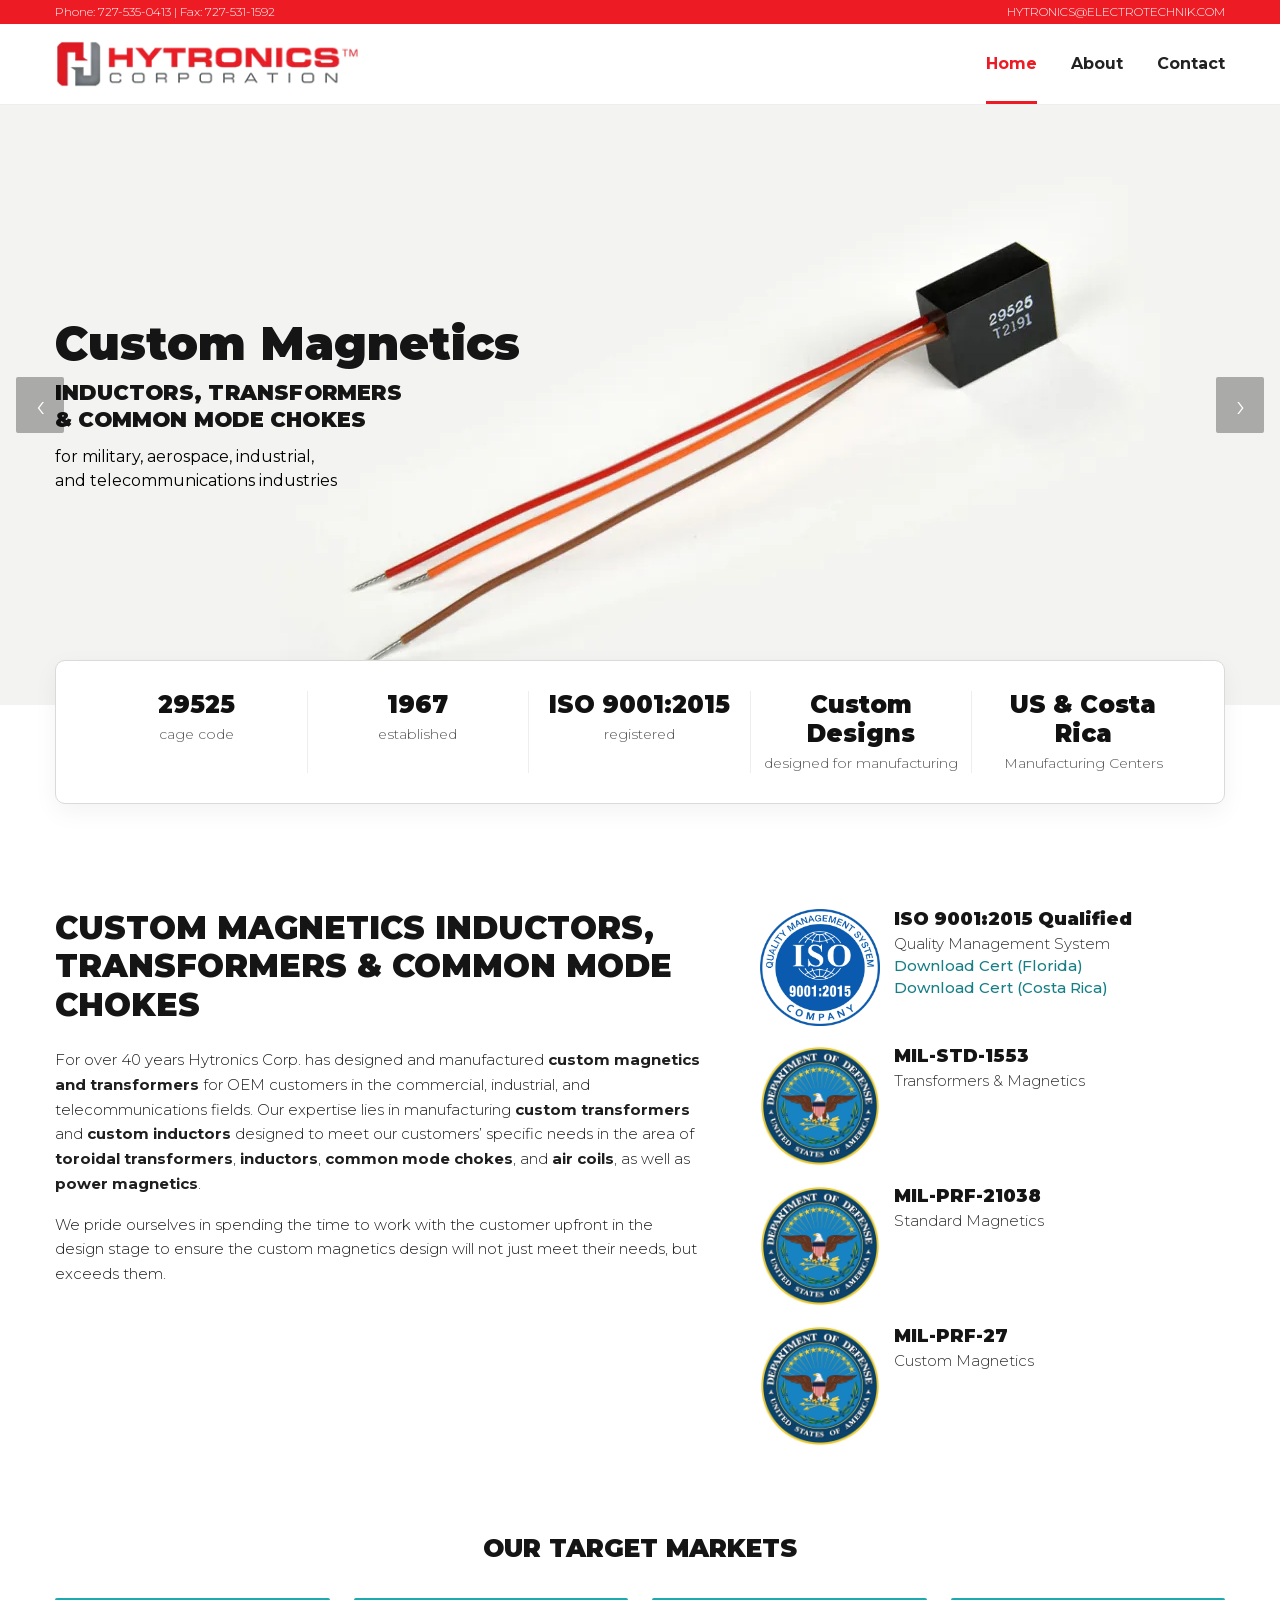
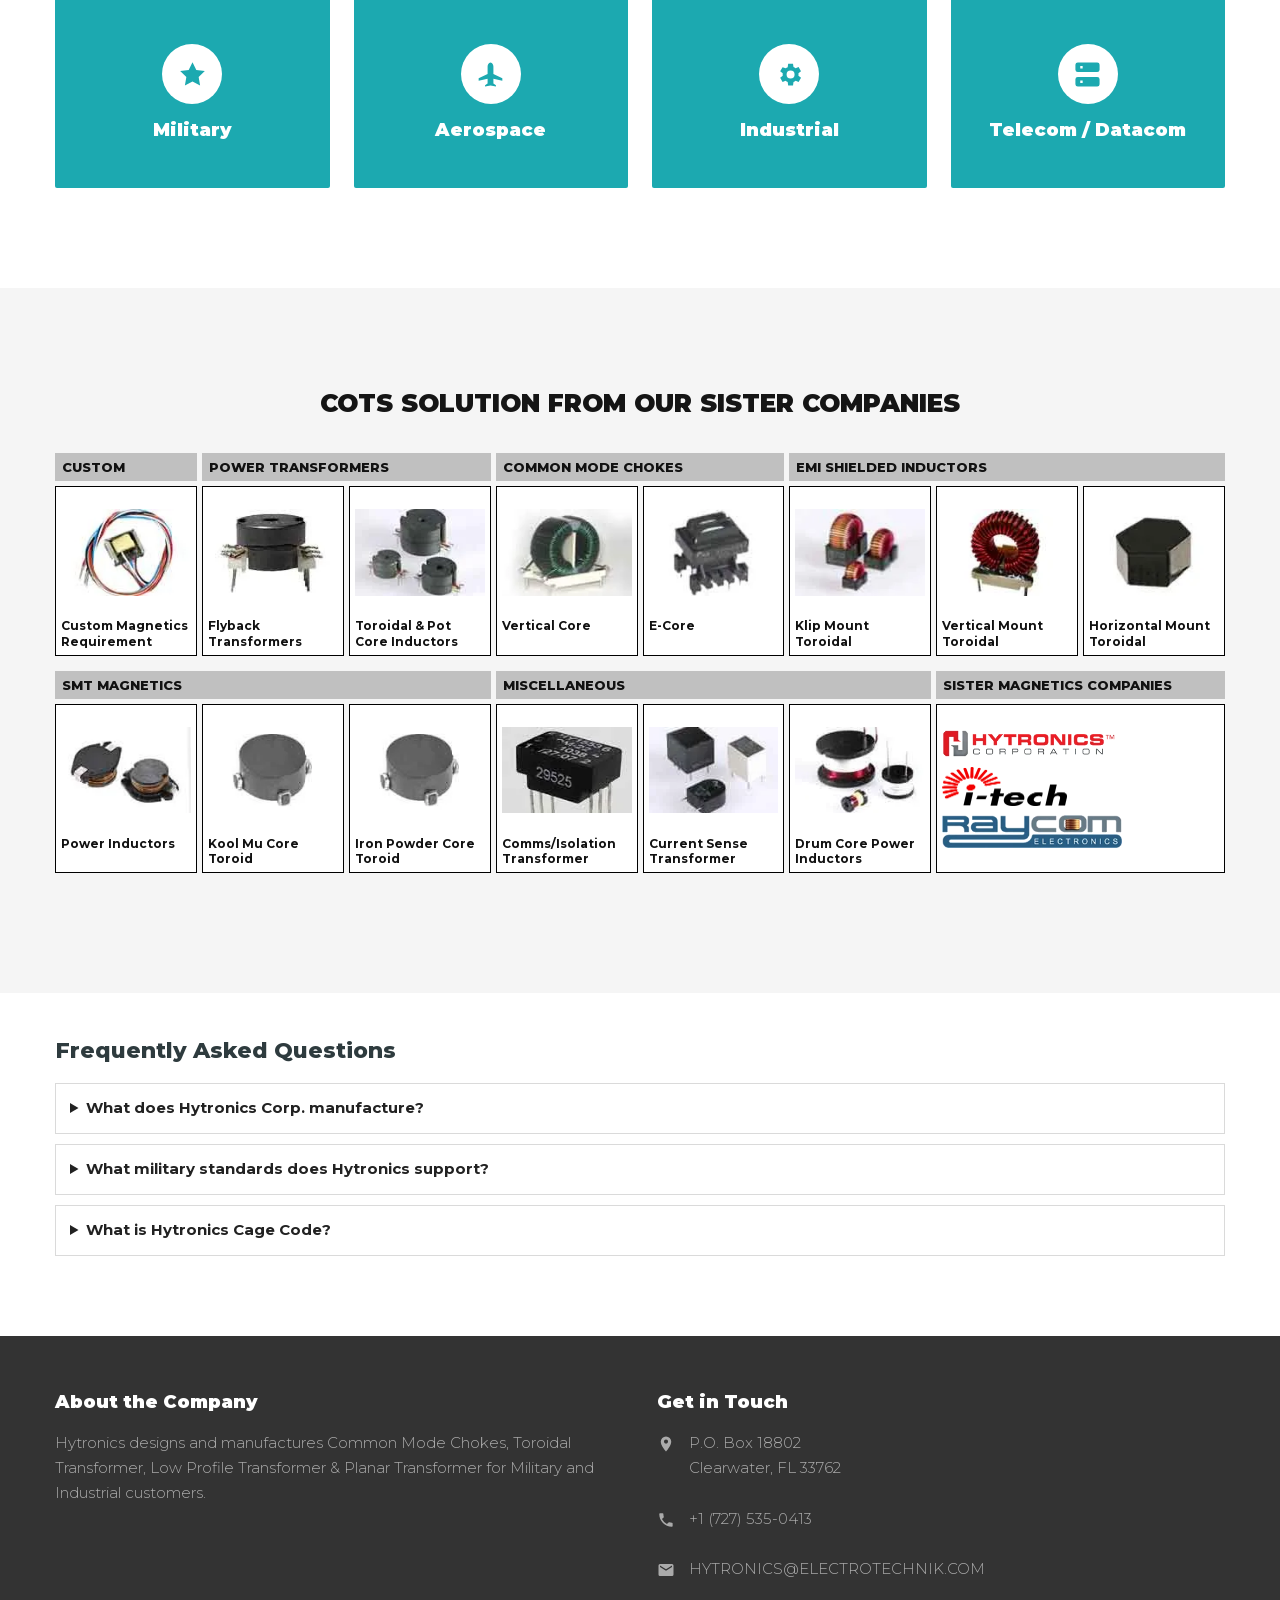
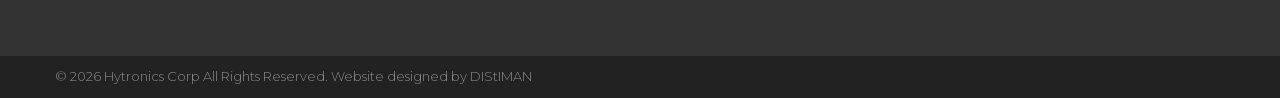
==== commit c3355399: "Convert site images to WebP and update all references. Co-authored-by: Cursor <cursoragent@cursor.co" ====
--- a/index.html
+++ b/index.html
@@ -11,18 +11,18 @@
   <meta http-equiv="Permissions-Policy" content="accelerometer=(), autoplay=(), camera=(), geolocation=(), gyroscope=(), magnetometer=(), microphone=(), payment=(), usb=()">
   <link rel="alternate" type="text/plain" title="LLM / AI agent summary" href="https://www.hytronicscorp.com/llms.txt">
   <link rel="canonical" href="https://www.hytronicscorp.com/">
-  <link rel="icon" href="assets/hytronics.png">
-  <link rel="preload" as="image" href="assets/1.jpg">
+  <link rel="icon" href="assets/hytronics.webp">
+  <link rel="preload" as="image" href="assets/1.webp">
   <link href="assets/fonts.css" rel="stylesheet">
   <meta property="og:title" content="Hytronics Corp. | Custom Magnetics">
   <meta property="og:type" content="website">
   <meta property="og:url" content="https://www.hytronicscorp.com/">
   <meta property="og:site_name" content="Hytronics Corp.">
-  <meta property="og:image" content="https://www.hytronicscorp.com/assets/1.jpg">
+  <meta property="og:image" content="https://www.hytronicscorp.com/assets/1.webp">
   <meta name="twitter:card" content="summary_large_image">
   <meta name="twitter:title" content="Hytronics Corp. | Custom Magnetics">
   <meta name="twitter:description" content="Hytronics Corp. designs and manufactures custom magnetics, transformers, inductors, and common mode chokes for military, aerospace, industrial, and telecom OEMs. Cage code 29525. ISO 9001:2015.">
-  <meta name="twitter:image" content="https://www.hytronicscorp.com/assets/1.jpg">
+  <meta name="twitter:image" content="https://www.hytronicscorp.com/assets/1.webp">
   <title>Hytronics Corp. | Custom Magnetics, Transformers & Chokes</title>
   <style>:root{--red:#ed1c24;--teal:#1ca9b0;--charcoal:#2e3b3e;--footer:#333;--footer-dark:#222;--text:#1f1f1f;--muted:#666;--light:#f5f5f5;--border:#dadada;--container:1170px}
 *{box-sizing:border-box}
@@ -66,7 +66,7 @@
 .carousel{position:relative;height:600px}
 .slide{position:absolute;inset:0;z-index:1;opacity:0;pointer-events:none;background-position:center;background-repeat:no-repeat;background-size:cover;transition:opacity 1s ease}
 .slide.active{z-index:2;opacity:1;pointer-events:auto}
-.slide-1{background-image:url("assets/1.jpg")}.slide-2{background-image:url("assets/2.jpg")}.slide-3{background-image:url("assets/3.jpg")}.slide-4{background-image:url("assets/4.jpg")}.slide-5{background-image:url("assets/5.jpg")}.slide-6{background-image:url("assets/6.jpg")}.slide-7{background-image:url("assets/7.jpg")}
+.slide-1{background-image:url("assets/1.webp")}.slide-2{background-image:url("assets/2.webp")}.slide-3{background-image:url("assets/3.webp")}.slide-4{background-image:url("assets/4.webp")}.slide-5{background-image:url("assets/5.webp")}.slide-6{background-image:url("assets/6.webp")}.slide-7{background-image:url("assets/7.webp")}
 .slide-inner{height:100%;display:flex;align-items:center}
 .hero-copy{width:52%;color:#000;text-shadow:0 1px 1px rgba(255,255,255,.25)}
 .hero-copy h1{margin:0 0 8px;font-size:46px;line-height:1.18;font-weight:900}
@@ -115,7 +115,7 @@
 .market-face h3{margin:0;color:#fff;font-size:18px;line-height:1.2;font-weight:900}
 
 /* COTS products */
-.cots{padding:100px 0;background:#f5f5f5 url("assets/bg4.jpg") center/cover fixed no-repeat}
+.cots{padding:100px 0;background:#f5f5f5 url("assets/bg4.webp") center/cover fixed no-repeat}
 .product-table-wrap{overflow-x:auto;overscroll-behavior-inline:contain;padding-bottom:5px}
 .product-grid{min-width:1020px;display:grid;grid-template-columns:repeat(8,1fr);gap:5px;margin-bottom:15px}
 .product-group{background:#c0c0c0;padding:6px 7px;font-size:13px;line-height:1.25;font-weight:800;color:#111;text-transform:uppercase}
@@ -216,7 +216,7 @@
       "@id": "https://www.hytronicscorp.com/#organization",
       "name": "Hytronics Corp.",
       "url": "https://www.hytronicscorp.com/",
-      "logo": "https://www.hytronicscorp.com/assets/hytronics.png",
+      "logo": "https://www.hytronicscorp.com/assets/hytronics.webp",
       "email": "HYTRONICS@ELECTROTECHNIK.COM",
       "telephone": "+1-727-535-0413",
       "address": {
@@ -310,7 +310,7 @@
   <header class="site-header">
     <div class="container header-inner">
       <a class="logo-link" href="index.html" aria-label="Hytronics Corp. home">
-        <img class="logo" src="assets/hytronics.png" alt="Hytronics Corp." width="238" height="50">
+        <img class="logo" src="assets/hytronics.webp" alt="Hytronics Corp." width="238" height="50">
       </a>
       <button class="menu-toggle" type="button" aria-expanded="false" aria-controls="primary-navigation" aria-label="Toggle navigation">
         <span class="menu-icon" aria-hidden="true"></span>
@@ -359,19 +359,19 @@
 
         <div class="qualifications" aria-label="Certifications and military standards">
           <div class="qualification">
-            <img src="assets/iso9001.png" alt="ISO 9001" width="120" height="120" loading="lazy" decoding="async">
+            <img src="assets/iso9001.webp" alt="ISO 9001" width="120" height="120" loading="lazy" decoding="async">
             <div><h3>ISO 9001:2015 Qualified</h3><p>Quality Management System<br><a href="assets/ISO%209001-2015%202021%20cert%20FL.pdf" target="_blank" rel="noopener noreferrer">Download Cert (Florida)</a><br><a href="assets/ISO%209001-2015%202021%20cert%20CR.pdf" target="_blank" rel="noopener noreferrer">Download Cert (Costa Rica)</a></p></div>
           </div>
           <div class="qualification">
-            <img src="assets/usa-dept-defense.jpg" alt="United States Department of Defense" width="120" height="120" loading="lazy" decoding="async">
+            <img src="assets/usa-dept-defense.webp" alt="United States Department of Defense" width="120" height="120" loading="lazy" decoding="async">
             <div><h3>MIL-STD-1553</h3><p>Transformers &amp; Magnetics</p></div>
           </div>
           <div class="qualification">
-            <img src="assets/usa-dept-defense.jpg" alt="United States Department of Defense" width="120" height="120" loading="lazy" decoding="async">
+            <img src="assets/usa-dept-defense.webp" alt="United States Department of Defense" width="120" height="120" loading="lazy" decoding="async">
             <div><h3>MIL-PRF-21038</h3><p>Standard Magnetics</p></div>
           </div>
           <div class="qualification">
-            <img src="assets/usa-dept-defense.jpg" alt="United States Department of Defense" width="120" height="120" loading="lazy" decoding="async">
+            <img src="assets/usa-dept-defense.webp" alt="United States Department of Defense" width="120" height="120" loading="lazy" decoding="async">
             <div><h3>MIL-PRF-27</h3><p>Custom Magnetics</p></div>
           </div>
         </div>
@@ -396,28 +396,28 @@
         <div class="product-table-wrap" tabindex="0" aria-label="COTS product categories; horizontal scrolling may be available on smaller screens">
           <div class="product-grid">
             <div class="product-group span-1">Custom</div><div class="product-group span-2">Power Transformers</div><div class="product-group span-2">Common Mode Chokes</div><div class="product-group span-3">EMI Shielded Inductors</div>
-            <div class="product-card"><a href="https://electrotechnik.com/pdf/MAGNETICS%20REQUIREMENT.pdf" target="_blank" rel="noopener noreferrer"><img src="assets/custom.jpg" alt="Custom magnetics" loading="lazy" decoding="async"><span>Custom Magnetics Requirement</span></a></div>
-            <div class="product-card"><a href="https://electrotechnik.com/lm15-lm25-flyback-transformers" target="_blank" rel="noopener noreferrer"><img src="assets/potcoresmall.jpg" alt="Flyback transformer" loading="lazy" decoding="async"><span>Flyback Transformers</span></a></div>
-            <div class="product-card"><a href="https://electrotechnik.com/toroidal-pot-core-inductors" target="_blank" rel="noopener noreferrer"><img src="assets/torodal.jpg" alt="Toroidal and pot core inductors" loading="lazy" decoding="async"><span>Toroidal &amp; Pot Core Inductors</span></a></div>
-            <div class="product-card"><a href="https://electrotechnik.com/common-mode-choke-vertical-core" target="_blank" rel="noopener noreferrer"><img src="assets/vertical.jpg" alt="Vertical core common mode choke" loading="lazy" decoding="async"><span>Vertical Core</span></a></div>
-            <div class="product-card"><a href="https://electrotechnik.com/common-mode-choke-e-core" target="_blank" rel="noopener noreferrer"><img src="assets/ecoresmall.jpg" alt="E-core common mode choke" loading="lazy" decoding="async"><span>E-Core</span></a></div>
-            <div class="product-card"><a href="https://electrotechnik.com/klip-mount-toroidal-inductors" target="_blank" rel="noopener noreferrer"><img src="assets/vert_induct.jpg" alt="Klip mount toroidal inductor" loading="lazy" decoding="async"><span>Klip Mount Toroidal</span></a></div>
-            <div class="product-card"><a href="https://electrotechnik.com/vertical-mount-toroidal-inductors" target="_blank" rel="noopener noreferrer"><img src="assets/vertindsmall.jpg" alt="Vertical mount toroidal inductor" loading="lazy" decoding="async"><span>Vertical Mount Toroidal</span></a></div>
-            <div class="product-card"><a href="https://electrotechnik.com/horizontal-mount-toroidal-inductors" target="_blank" rel="noopener noreferrer"><img src="assets/horizmount.jpg" alt="Horizontal mount toroidal inductor" loading="lazy" decoding="async"><span>Horizontal Mount Toroidal</span></a></div>
+            <div class="product-card"><a href="https://electrotechnik.com/pdf/MAGNETICS%20REQUIREMENT.pdf" target="_blank" rel="noopener noreferrer"><img src="assets/custom.webp" alt="Custom magnetics" loading="lazy" decoding="async"><span>Custom Magnetics Requirement</span></a></div>
+            <div class="product-card"><a href="https://electrotechnik.com/lm15-lm25-flyback-transformers" target="_blank" rel="noopener noreferrer"><img src="assets/potcoresmall.webp" alt="Flyback transformer" loading="lazy" decoding="async"><span>Flyback Transformers</span></a></div>
+            <div class="product-card"><a href="https://electrotechnik.com/toroidal-pot-core-inductors" target="_blank" rel="noopener noreferrer"><img src="assets/torodal.webp" alt="Toroidal and pot core inductors" loading="lazy" decoding="async"><span>Toroidal &amp; Pot Core Inductors</span></a></div>
+            <div class="product-card"><a href="https://electrotechnik.com/common-mode-choke-vertical-core" target="_blank" rel="noopener noreferrer"><img src="assets/vertical.webp" alt="Vertical core common mode choke" loading="lazy" decoding="async"><span>Vertical Core</span></a></div>
+            <div class="product-card"><a href="https://electrotechnik.com/common-mode-choke-e-core" target="_blank" rel="noopener noreferrer"><img src="assets/ecoresmall.webp" alt="E-core common mode choke" loading="lazy" decoding="async"><span>E-Core</span></a></div>
+            <div class="product-card"><a href="https://electrotechnik.com/klip-mount-toroidal-inductors" target="_blank" rel="noopener noreferrer"><img src="assets/vert_induct.webp" alt="Klip mount toroidal inductor" loading="lazy" decoding="async"><span>Klip Mount Toroidal</span></a></div>
+            <div class="product-card"><a href="https://electrotechnik.com/vertical-mount-toroidal-inductors" target="_blank" rel="noopener noreferrer"><img src="assets/vertindsmall.webp" alt="Vertical mount toroidal inductor" loading="lazy" decoding="async"><span>Vertical Mount Toroidal</span></a></div>
+            <div class="product-card"><a href="https://electrotechnik.com/horizontal-mount-toroidal-inductors" target="_blank" rel="noopener noreferrer"><img src="assets/horizmount.webp" alt="Horizontal mount toroidal inductor" loading="lazy" decoding="async"><span>Horizontal Mount Toroidal</span></a></div>
           </div>
 
           <div class="product-grid">
             <div class="product-group span-3">SMT Magnetics</div><div class="product-group span-3">Miscellaneous</div><div class="product-group span-2">Sister Magnetics Companies</div>
-            <div class="product-card"><a href="https://electrotechnik.com/surface-mount-power-inductors" target="_blank" rel="noopener noreferrer"><img src="assets/smt_inductor.jpg" alt="Surface mount power inductor" loading="lazy" decoding="async"><span>Power Inductors</span></a></div>
-            <div class="product-card"><a href="https://electrotechnik.com/kool-mu-core-surface-mount-toroid" target="_blank" rel="noopener noreferrer"><img src="assets/koolmu.jpg" alt="Kool Mu core toroid" loading="lazy" decoding="async"><span>Kool Mu Core Toroid</span></a></div>
-            <div class="product-card"><a href="https://electrotechnik.com/iron-powder-core-surface-mount-toroid" target="_blank" rel="noopener noreferrer"><img src="assets/koolmu.jpg" alt="Iron powder core toroid" loading="lazy" decoding="async"><span>Iron Powder Core Toroid</span></a></div>
-            <div class="product-card"><a href="https://electrotechnik.com/telecomm-t1-cept-isdn-transfromers" target="_blank" rel="noopener noreferrer"><img src="assets/t1.jpg" alt="Communications isolation transformer" loading="lazy" decoding="async"><span>Comms/Isolation Transformer</span></a></div>
-            <div class="product-card"><a href="https://electrotechnik.com/current-sense-transformer" target="_blank" rel="noopener noreferrer"><img src="assets/cs.jpg" alt="Current sense transformer" loading="lazy" decoding="async"><span>Current Sense Transformer</span></a></div>
-            <div class="product-card"><a href="https://electrotechnik.com/drum-core-power-inductors" target="_blank" rel="noopener noreferrer"><img src="assets/drumcoresmall.jpg" alt="Drum core power inductor" loading="lazy" decoding="async"><span>Drum Core Power Inductors</span></a></div>
+            <div class="product-card"><a href="https://electrotechnik.com/surface-mount-power-inductors" target="_blank" rel="noopener noreferrer"><img src="assets/smt_inductor.webp" alt="Surface mount power inductor" loading="lazy" decoding="async"><span>Power Inductors</span></a></div>
+            <div class="product-card"><a href="https://electrotechnik.com/kool-mu-core-surface-mount-toroid" target="_blank" rel="noopener noreferrer"><img src="assets/koolmu.webp" alt="Kool Mu core toroid" loading="lazy" decoding="async"><span>Kool Mu Core Toroid</span></a></div>
+            <div class="product-card"><a href="https://electrotechnik.com/iron-powder-core-surface-mount-toroid" target="_blank" rel="noopener noreferrer"><img src="assets/koolmu.webp" alt="Iron powder core toroid" loading="lazy" decoding="async"><span>Iron Powder Core Toroid</span></a></div>
+            <div class="product-card"><a href="https://electrotechnik.com/telecomm-t1-cept-isdn-transfromers" target="_blank" rel="noopener noreferrer"><img src="assets/t1.webp" alt="Communications isolation transformer" loading="lazy" decoding="async"><span>Comms/Isolation Transformer</span></a></div>
+            <div class="product-card"><a href="https://electrotechnik.com/current-sense-transformer" target="_blank" rel="noopener noreferrer"><img src="assets/cs.webp" alt="Current sense transformer" loading="lazy" decoding="async"><span>Current Sense Transformer</span></a></div>
+            <div class="product-card"><a href="https://electrotechnik.com/drum-core-power-inductors" target="_blank" rel="noopener noreferrer"><img src="assets/drumcoresmall.webp" alt="Drum core power inductor" loading="lazy" decoding="async"><span>Drum Core Power Inductors</span></a></div>
             <div class="product-card sister-card">
-              <a href="index.html" target="_blank" rel="noopener noreferrer"><img class="hytronics-logo" src="assets/hytronics.png" alt="Hytronics Corp." loading="lazy" decoding="async"></a>
-              <a href="https://inductech.com/" target="_blank" rel="noopener noreferrer"><img class="itech-logo" src="assets/316_5eec13888d9ad-I-Tech-Logo-FINAL.png" alt="Inductive Technologies" loading="lazy" decoding="async"></a>
-              <a href="https://www.raycomelectronics.com/" target="_blank" rel="noopener noreferrer"><img class="raycom-logo" src="assets/raycom.png" alt="Raycom Electronics" loading="lazy" decoding="async"></a>
+              <a href="index.html" target="_blank" rel="noopener noreferrer"><img class="hytronics-logo" src="assets/hytronics.webp" alt="Hytronics Corp." loading="lazy" decoding="async"></a>
+              <a href="https://inductech.com/" target="_blank" rel="noopener noreferrer"><img class="itech-logo" src="assets/316_5eec13888d9ad-I-Tech-Logo-FINAL.webp" alt="Inductive Technologies" loading="lazy" decoding="async"></a>
+              <a href="https://www.raycomelectronics.com/" target="_blank" rel="noopener noreferrer"><img class="raycom-logo" src="assets/raycom.webp" alt="Raycom Electronics" loading="lazy" decoding="async"></a>
             </div>
           </div>
         </div>
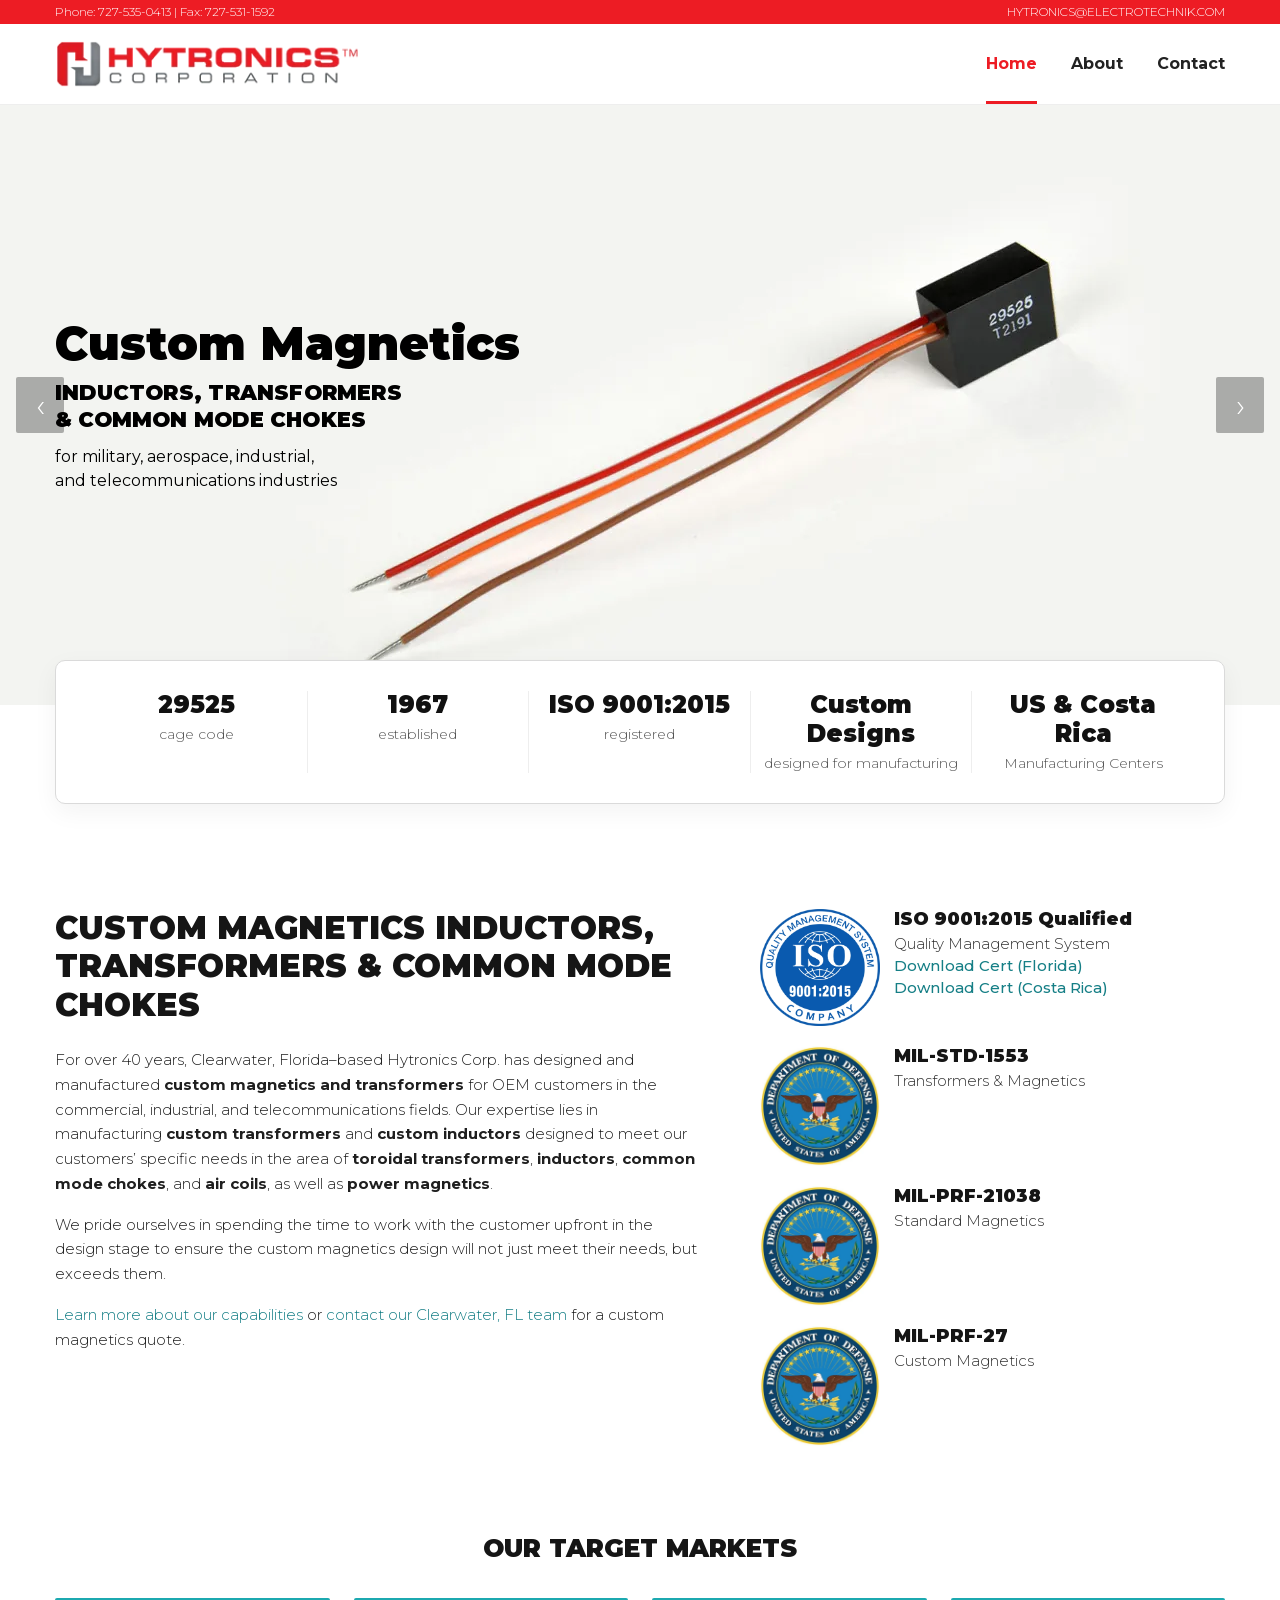
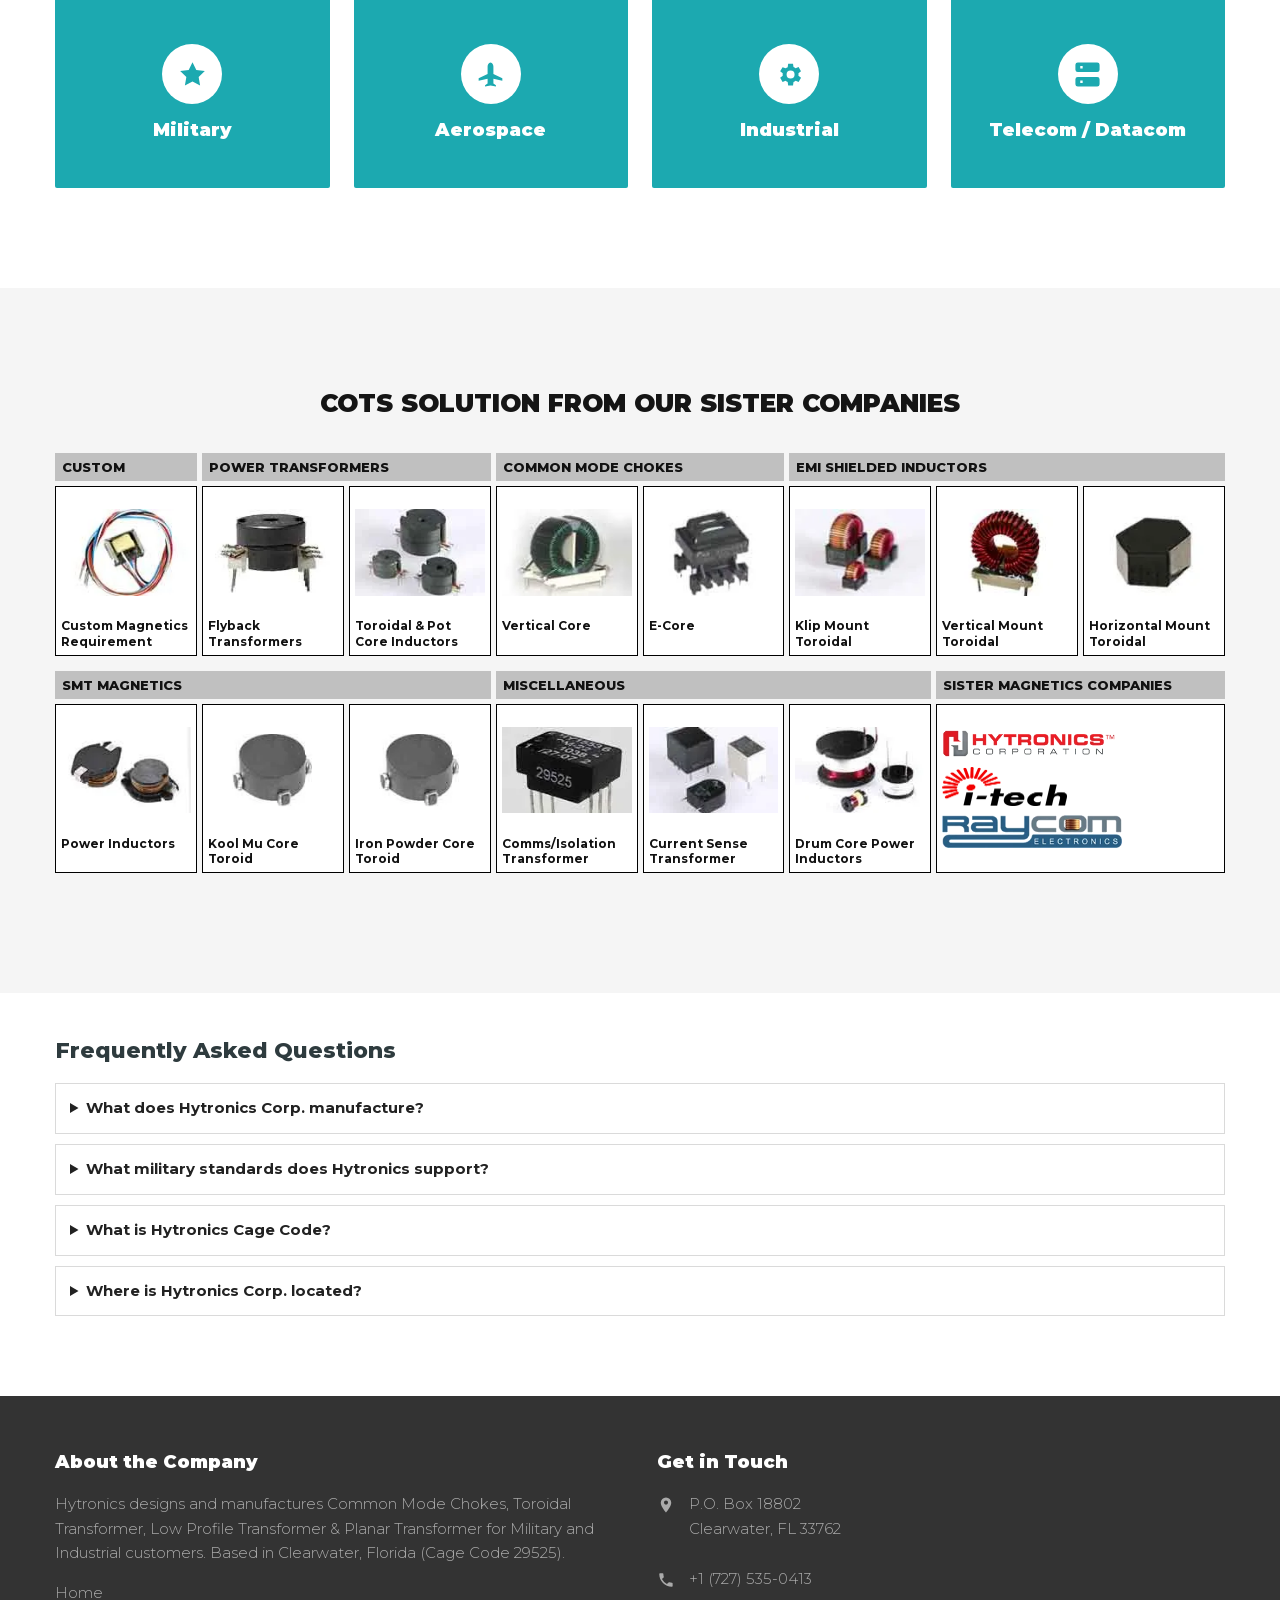
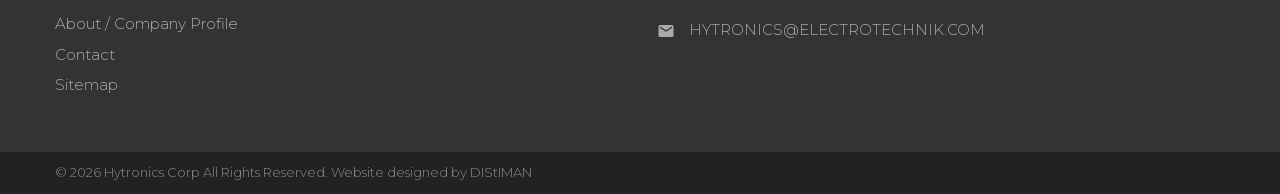
==== commit f62f755b: "Strengthen SEO, AEO, and GEO signals for launch readiness. Upgrade structured data to LocalBusiness/" ====
--- a/index.html
+++ b/index.html
@@ -5,24 +5,37 @@
   <meta name="viewport" content="width=device-width,initial-scale=1">
   <meta name="referrer" content="strict-origin-when-cross-origin">
   <meta name="color-scheme" content="light">
+  <meta name="geo.region" content="US-FL">
+  <meta name="geo.placename" content="Clearwater, Florida">
+  <meta name="geo.position" content="27.9659;-82.8001">
+  <meta name="ICBM" content="27.9659, -82.8001">
+  <meta name="theme-color" content="#ed1c24">
+  <meta name="author" content="Hytronics Corp.">
   <meta name="robots" content="index, follow">
   <meta name="description" content="Hytronics Corp. designs and manufactures custom magnetics, transformers, inductors, and common mode chokes for military, aerospace, industrial, and telecom OEMs. Cage code 29525. ISO 9001:2015.">
   <meta http-equiv="Content-Security-Policy" content="default-src 'self'; script-src 'sha256-FIGSPDDokXls12BB7QYFG/ZVUwx3qFj3o6gy9Mfp6FE='; script-src-attr 'none'; style-src 'self' 'unsafe-inline'; font-src 'self'; img-src 'self' data:; connect-src 'self'; object-src 'none'; frame-src 'none'; media-src 'none'; worker-src 'none'; base-uri 'none'; form-action 'self'; upgrade-insecure-requests">
   <meta http-equiv="Permissions-Policy" content="accelerometer=(), autoplay=(), camera=(), geolocation=(), gyroscope=(), magnetometer=(), microphone=(), payment=(), usb=()">
   <link rel="alternate" type="text/plain" title="LLM / AI agent summary" href="https://www.hytronicscorp.com/llms.txt">
   <link rel="canonical" href="https://www.hytronicscorp.com/">
-  <link rel="icon" href="assets/hytronics.webp">
+  <link rel="icon" href="assets/favicon.png" type="image/png">
+  <link rel="icon" href="assets/hytronics.webp" type="image/webp">
   <link rel="preload" as="image" href="assets/1.webp">
   <link href="assets/fonts.css" rel="stylesheet">
   <meta property="og:title" content="Hytronics Corp. | Custom Magnetics">
   <meta property="og:type" content="website">
   <meta property="og:url" content="https://www.hytronicscorp.com/">
   <meta property="og:site_name" content="Hytronics Corp.">
+  <meta property="og:description" content="Hytronics Corp. designs and manufactures custom magnetics, transformers, inductors, and common mode chokes for military, aerospace, industrial, and telecom OEMs. Cage code 29525. ISO 9001:2015.">
+  <meta property="og:locale" content="en_US">
+  <meta property="og:image:alt" content="Hytronics Corp. custom magnetics">
+  <meta property="og:image:width" content="2000">
+  <meta property="og:image:height" content="600">
   <meta property="og:image" content="https://www.hytronicscorp.com/assets/1.webp">
   <meta name="twitter:card" content="summary_large_image">
   <meta name="twitter:title" content="Hytronics Corp. | Custom Magnetics">
   <meta name="twitter:description" content="Hytronics Corp. designs and manufactures custom magnetics, transformers, inductors, and common mode chokes for military, aerospace, industrial, and telecom OEMs. Cage code 29525. ISO 9001:2015.">
   <meta name="twitter:image" content="https://www.hytronicscorp.com/assets/1.webp">
+  <meta name="twitter:image:alt" content="Hytronics Corp. custom magnetics">
   <title>Hytronics Corp. | Custom Magnetics, Transformers & Chokes</title>
   <style>:root{--red:#ed1c24;--teal:#1ca9b0;--charcoal:#2e3b3e;--footer:#333;--footer-dark:#222;--text:#1f1f1f;--muted:#666;--light:#f5f5f5;--border:#dadada;--container:1170px}
 *{box-sizing:border-box}
@@ -69,8 +82,8 @@
 .slide-1{background-image:url("assets/1.webp")}.slide-2{background-image:url("assets/2.webp")}.slide-3{background-image:url("assets/3.webp")}.slide-4{background-image:url("assets/4.webp")}.slide-5{background-image:url("assets/5.webp")}.slide-6{background-image:url("assets/6.webp")}.slide-7{background-image:url("assets/7.webp")}
 .slide-inner{height:100%;display:flex;align-items:center}
 .hero-copy{width:52%;color:#000;text-shadow:0 1px 1px rgba(255,255,255,.25)}
-.hero-copy h1{margin:0 0 8px;font-size:46px;line-height:1.18;font-weight:900}
-.hero-copy h2{margin:0 0 12px;font-size:21px;line-height:1.28;font-weight:900;letter-spacing:.01em}
+.hero-copy .hero-heading{margin:0 0 8px;font-size:46px;line-height:1.18;font-weight:900}
+.hero-copy .hero-subhead{margin:0 0 12px;font-size:21px;line-height:1.28;font-weight:900;letter-spacing:.01em}
 .hero-copy p{margin:0;font-size:16px;line-height:1.5;font-weight:400}
 .carousel-control{position:absolute;top:50%;transform:translateY(-50%);z-index:3;width:48px;height:56px;border:0;background:rgba(0,0,0,.3);color:#fff;font-size:32px;line-height:1;border-radius:2px;display:flex;align-items:center;justify-content:center}
 .carousel-control:hover,.carousel-control:focus-visible{background:rgba(0,0,0,.58)}
@@ -166,7 +179,7 @@
   .primary-nav a{padding:13px 5px;border-bottom:0}
   .carousel{height:500px}
   .hero-copy{width:62%}
-  .hero-copy h1{font-size:36px}.hero-copy h2{font-size:18px}.hero-copy p{font-size:14px}
+  .hero-copy .hero-heading{font-size:36px}.hero-copy .hero-subhead{font-size:18px}.hero-copy p{font-size:14px}
   .facts{grid-template-columns:repeat(5,1fr);padding:24px 14px}
   .fact{padding:0 8px}.fact-value{font-size:19px}.fact-label{font-size:12px}
   .company-grid{grid-template-columns:1fr;gap:35px}
@@ -179,7 +192,7 @@
   .header-inner{min-height:70px}.logo{height:46px}
   .carousel{height:390px}
   .hero-copy{width:72%;padding-left:18px}
-  .hero-copy h1{font-size:26px}.hero-copy h2{font-size:15px}.hero-copy p{font-size:13px;line-height:1.4}
+  .hero-copy .hero-heading{font-size:26px}.hero-copy .hero-subhead{font-size:15px}.hero-copy p{font-size:13px;line-height:1.4}
   .carousel-control{width:38px;height:48px;font-size:26px}.carousel-control.prev{left:8px}.carousel-control.next{right:8px}
   .facts-wrap{margin-top:-55px;margin-bottom:-30px;padding:20px 0}
   .facts{grid-template-columns:1fr 1fr;padding:18px 16px;gap:0}
@@ -196,7 +209,7 @@
 }
 @media (max-width:480px){
   .container{width:min(100% - 24px,var(--container))}
-  .carousel{height:340px}.hero-copy{width:78%;padding-left:22px}.hero-copy h1{font-size:22px}.hero-copy h2{font-size:13px}.hero-copy p{font-size:12px}
+  .carousel{height:340px}.hero-copy{width:78%;padding-left:22px}.hero-copy .hero-heading{font-size:22px}.hero-copy .hero-subhead{font-size:13px}.hero-copy p{font-size:12px}
   .carousel-dots{bottom:13px;gap:7px}.carousel-dot{width:9px;height:9px}
   .facts{grid-template-columns:1fr}.fact,.fact:nth-last-child(-n+2){border-bottom:1px solid #eee}.fact:last-child{border-bottom:0;grid-column:auto}
   .market-grid{grid-template-columns:1fr}.market-card{height:145px}
@@ -212,13 +225,28 @@
   "@context": "https://schema.org",
   "@graph": [
     {
-      "@type": "Organization",
+      "@type": ["Organization", "LocalBusiness", "Manufacturer"],
       "@id": "https://www.hytronicscorp.com/#organization",
       "name": "Hytronics Corp.",
+      "legalName": "Hytronics Corp.",
+      "alternateName": ["Hytronics", "Hytronics Corporation"],
       "url": "https://www.hytronicscorp.com/",
-      "logo": "https://www.hytronicscorp.com/assets/hytronics.webp",
+      "logo": {
+        "@type": "ImageObject",
+        "url": "https://www.hytronicscorp.com/assets/hytronics.webp",
+        "width": 329,
+        "height": 52
+      },
+      "image": "https://www.hytronicscorp.com/assets/1.webp",
       "email": "HYTRONICS@ELECTROTECHNIK.COM",
       "telephone": "+1-727-535-0413",
+      "faxNumber": "+1-727-531-1592",
+      "foundingDate": "1967",
+      "identifier": {
+        "@type": "PropertyValue",
+        "name": "CAGE Code",
+        "value": "29525"
+      },
       "address": {
         "@type": "PostalAddress",
         "postOfficeBoxNumber": "18802",
@@ -227,6 +255,36 @@
         "postalCode": "33762",
         "addressCountry": "US"
       },
+      "geo": {
+        "@type": "GeoCoordinates",
+        "latitude": 27.9659,
+        "longitude": -82.8001
+      },
+      "areaServed": [
+        {"@type": "Country", "name": "United States"},
+        {"@type": "Country", "name": "Costa Rica"},
+        "Worldwide"
+      ],
+      "knowsAbout": [
+        "custom magnetics",
+        "transformers",
+        "inductors",
+        "common mode chokes",
+        "MIL-STD-1553",
+        "MIL-PRF-27",
+        "MIL-PRF-21038",
+        "toroidal transformers",
+        "power magnetics"
+      ],
+      "makesOffer": {
+        "@type": "Offer",
+        "itemOffered": {
+          "@type": "Service",
+          "name": "Custom magnetics design and manufacturing",
+          "serviceType": "Custom magnetics manufacturing",
+          "description": "Design and manufacture of custom transformers, inductors, common mode chokes, and power magnetics for military, aerospace, industrial, and telecom OEMs."
+        }
+      },
       "parentOrganization": {
         "@type": "Organization",
         "name": "Electro Technik Industries, Inc.",
@@ -235,14 +293,24 @@
       "sameAs": [
         "https://electrotechnik.com/",
         "https://inductech.com/",
-        "https://www.raycomelectronics.com/"
-      ]
+        "https://www.raycomelectronics.com/",
+        "https://www.hymeg.com/"
+      ],
+      "contactPoint": {
+        "@type": "ContactPoint",
+        "telephone": "+1-727-535-0413",
+        "email": "HYTRONICS@ELECTROTECHNIK.COM",
+        "contactType": "sales",
+        "areaServed": "US",
+        "availableLanguage": "English"
+      }
     },
     {
       "@type": "WebSite",
       "@id": "https://www.hytronicscorp.com/#website",
       "url": "https://www.hytronicscorp.com/",
       "name": "Hytronics Corp.",
+      "description": "Custom magnetics, transformers, inductors, and common mode chokes from Hytronics Corp. in Clearwater, Florida.",
       "publisher": {
         "@id": "https://www.hytronicscorp.com/#organization"
       },
@@ -259,7 +327,24 @@
       "about": {
         "@id": "https://www.hytronicscorp.com/#organization"
       },
-      "description": "Custom magnetics, transformers, inductors, and common mode chokes for military, aerospace, industrial, and telecom applications."
+      "primaryImageOfPage": {
+        "@type": "ImageObject",
+        "url": "https://www.hytronicscorp.com/assets/1.webp"
+      },
+      "description": "Custom magnetics, transformers, inductors, and common mode chokes for military, aerospace, industrial, and telecom applications. Clearwater, FL. Cage Code 29525.",
+      "inLanguage": "en-US"
+    },
+    {
+      "@type": "BreadcrumbList",
+      "@id": "https://www.hytronicscorp.com/#breadcrumb",
+      "itemListElement": [
+        {
+          "@type": "ListItem",
+          "position": 1,
+          "name": "Home",
+          "item": "https://www.hytronicscorp.com/"
+        }
+      ]
     }
   ]
 }
@@ -291,6 +376,14 @@
       "acceptedAnswer": {
         "@type": "Answer",
         "text": "Hytronics Corp. Cage Code is 29525. The company was established in 1967."
+      }
+    },
+    {
+      "@type": "Question",
+      "name": "Where is Hytronics Corp. located?",
+      "acceptedAnswer": {
+        "@type": "Answer",
+        "text": "Hytronics Corp. is based in Clearwater, Florida, USA (P.O. Box 18802, Clearwater, FL 33762), with manufacturing centers in the United States and Costa Rica. Phone: 727-535-0413."
       }
     }
   ]
@@ -328,7 +421,7 @@
   <main id="main-content">
     <section class="hero" aria-label="Hytronics custom magnetics">
       <div class="carousel" tabindex="0" aria-roledescription="carousel" aria-label="Custom magnetics image carousel">
-        <article class="slide slide-1 active" aria-hidden="false"><div class="container slide-inner"><div class="hero-copy"><h1>Custom Magnetics</h1><h2>INDUCTORS, TRANSFORMERS<br>&amp; COMMON MODE CHOKES</h2><p>for military, aerospace, industrial,<br>and telecommunications industries</p></div></div></article><article class="slide slide-2 " aria-hidden="true"><div class="container slide-inner"><div class="hero-copy"><h1>Custom Magnetics</h1><h2>INDUCTORS, TRANSFORMERS<br>&amp; COMMON MODE CHOKES</h2><p>for military, aerospace, industrial,<br>and telecommunications industries</p></div></div></article><article class="slide slide-3 " aria-hidden="true"><div class="container slide-inner"><div class="hero-copy"><h1>Custom Magnetics</h1><h2>INDUCTORS, TRANSFORMERS<br>&amp; COMMON MODE CHOKES</h2><p>for military, aerospace, industrial,<br>and telecommunications industries</p></div></div></article><article class="slide slide-4 " aria-hidden="true"><div class="container slide-inner"><div class="hero-copy"><h1>Custom Magnetics</h1><h2>INDUCTORS, TRANSFORMERS<br>&amp; COMMON MODE CHOKES</h2><p>for military, aerospace, industrial,<br>and telecommunications industries</p></div></div></article><article class="slide slide-5 " aria-hidden="true"><div class="container slide-inner"><div class="hero-copy"><h1>Custom Magnetics</h1><h2>INDUCTORS, TRANSFORMERS<br>&amp; COMMON MODE CHOKES</h2><p>for military, aerospace, industrial,<br>and telecommunications industries</p></div></div></article><article class="slide slide-6 " aria-hidden="true"><div class="container slide-inner"><div class="hero-copy"><h1>Custom Magnetics</h1><h2>INDUCTORS, TRANSFORMERS<br>&amp; COMMON MODE CHOKES</h2><p>for military, aerospace, industrial,<br>and telecommunications industries</p></div></div></article><article class="slide slide-7 " aria-hidden="true"><div class="container slide-inner"><div class="hero-copy"><h1>Custom Magnetics</h1><h2>INDUCTORS, TRANSFORMERS<br>&amp; COMMON MODE CHOKES</h2><p>for military, aerospace, industrial,<br>and telecommunications industries</p></div></div></article>
+        <article class="slide slide-1 active" aria-hidden="false"><div class="container slide-inner"><div class="hero-copy"><p class="hero-heading">Custom Magnetics</p><p class="hero-subhead">INDUCTORS, TRANSFORMERS<br>&amp; COMMON MODE CHOKES</p><p>for military, aerospace, industrial,<br>and telecommunications industries</p></div></div></article><article class="slide slide-2 " aria-hidden="true"><div class="container slide-inner"><div class="hero-copy"><p class="hero-heading">Custom Magnetics</p><p class="hero-subhead">INDUCTORS, TRANSFORMERS<br>&amp; COMMON MODE CHOKES</p><p>for military, aerospace, industrial,<br>and telecommunications industries</p></div></div></article><article class="slide slide-3 " aria-hidden="true"><div class="container slide-inner"><div class="hero-copy"><p class="hero-heading">Custom Magnetics</p><p class="hero-subhead">INDUCTORS, TRANSFORMERS<br>&amp; COMMON MODE CHOKES</p><p>for military, aerospace, industrial,<br>and telecommunications industries</p></div></div></article><article class="slide slide-4 " aria-hidden="true"><div class="container slide-inner"><div class="hero-copy"><p class="hero-heading">Custom Magnetics</p><p class="hero-subhead">INDUCTORS, TRANSFORMERS<br>&amp; COMMON MODE CHOKES</p><p>for military, aerospace, industrial,<br>and telecommunications industries</p></div></div></article><article class="slide slide-5 " aria-hidden="true"><div class="container slide-inner"><div class="hero-copy"><p class="hero-heading">Custom Magnetics</p><p class="hero-subhead">INDUCTORS, TRANSFORMERS<br>&amp; COMMON MODE CHOKES</p><p>for military, aerospace, industrial,<br>and telecommunications industries</p></div></div></article><article class="slide slide-6 " aria-hidden="true"><div class="container slide-inner"><div class="hero-copy"><p class="hero-heading">Custom Magnetics</p><p class="hero-subhead">INDUCTORS, TRANSFORMERS<br>&amp; COMMON MODE CHOKES</p><p>for military, aerospace, industrial,<br>and telecommunications industries</p></div></div></article><article class="slide slide-7 " aria-hidden="true"><div class="container slide-inner"><div class="hero-copy"><p class="hero-heading">Custom Magnetics</p><p class="hero-subhead">INDUCTORS, TRANSFORMERS<br>&amp; COMMON MODE CHOKES</p><p>for military, aerospace, industrial,<br>and telecommunications industries</p></div></div></article>
         <button class="carousel-control prev" type="button" aria-label="Previous slide">&#8249;</button>
         <button class="carousel-control next" type="button" aria-label="Next slide">&#8250;</button>
         <div class="carousel-dots" aria-label="Choose slide">
@@ -353,8 +446,9 @@
       <div class="container company-grid">
         <div class="company-copy">
           <h1>Custom Magnetics Inductors, Transformers &amp; Common Mode Chokes</h1>
-          <p>For over 40 years Hytronics Corp. has designed and manufactured <strong>custom magnetics and transformers</strong> for OEM customers in the commercial, industrial, and telecommunications fields. Our expertise lies in manufacturing <strong>custom transformers</strong> and <strong>custom inductors</strong> designed to meet our customers’ specific needs in the area of <strong>toroidal transformers</strong>, <strong>inductors</strong>, <strong>common mode chokes</strong>, and <strong>air coils</strong>, as well as <strong>power magnetics</strong>.</p>
+          <p>For over 40 years, Clearwater, Florida–based Hytronics Corp. has designed and manufactured <strong>custom magnetics and transformers</strong> for OEM customers in the commercial, industrial, and telecommunications fields. Our expertise lies in manufacturing <strong>custom transformers</strong> and <strong>custom inductors</strong> designed to meet our customers’ specific needs in the area of <strong>toroidal transformers</strong>, <strong>inductors</strong>, <strong>common mode chokes</strong>, and <strong>air coils</strong>, as well as <strong>power magnetics</strong>.</p>
           <p>We pride ourselves in spending the time to work with the customer upfront in the design stage to ensure the custom magnetics design will not just meet their needs, but exceeds them.</p>
+          <p><a href="about.html">Learn more about our capabilities</a> or <a href="contact.html">contact our Clearwater, FL team</a> for a custom magnetics quote.</p>
         </div>
 
         <div class="qualifications" aria-label="Certifications and military standards">
@@ -415,7 +509,7 @@
             <div class="product-card"><a href="https://electrotechnik.com/current-sense-transformer" target="_blank" rel="noopener noreferrer"><img src="assets/cs.webp" alt="Current sense transformer" loading="lazy" decoding="async"><span>Current Sense Transformer</span></a></div>
             <div class="product-card"><a href="https://electrotechnik.com/drum-core-power-inductors" target="_blank" rel="noopener noreferrer"><img src="assets/drumcoresmall.webp" alt="Drum core power inductor" loading="lazy" decoding="async"><span>Drum Core Power Inductors</span></a></div>
             <div class="product-card sister-card">
-              <a href="index.html" target="_blank" rel="noopener noreferrer"><img class="hytronics-logo" src="assets/hytronics.webp" alt="Hytronics Corp." loading="lazy" decoding="async"></a>
+              <a href="index.html"><img class="hytronics-logo" src="assets/hytronics.webp" alt="Hytronics Corp." loading="lazy" decoding="async"></a>
               <a href="https://inductech.com/" target="_blank" rel="noopener noreferrer"><img class="itech-logo" src="assets/316_5eec13888d9ad-I-Tech-Logo-FINAL.webp" alt="Inductive Technologies" loading="lazy" decoding="async"></a>
               <a href="https://www.raycomelectronics.com/" target="_blank" rel="noopener noreferrer"><img class="raycom-logo" src="assets/raycom.webp" alt="Raycom Electronics" loading="lazy" decoding="async"></a>
             </div>
@@ -429,6 +523,7 @@
       <details><summary>What does Hytronics Corp. manufacture?</summary><p>Hytronics designs and manufactures custom magnetics including transformers, inductors, common mode chokes, air coils, and power magnetics for commercial, industrial, military, aerospace, and telecommunications customers.</p></details>
       <details><summary>What military standards does Hytronics support?</summary><p>Hytronics supports MIL-STD-1553 transformers and magnetics, MIL-PRF-21038 standard magnetics, and MIL-PRF-27 custom magnetics. The company is ISO 9001:2015 registered with manufacturing in the US and Costa Rica.</p></details>
       <details><summary>What is Hytronics Cage Code?</summary><p>Hytronics Corp. Cage Code is 29525. The company was established in 1967.</p></details>
+      <details><summary>Where is Hytronics Corp. located?</summary><p>Hytronics Corp. is based in Clearwater, Florida, USA (P.O. Box 18802, Clearwater, FL 33762), with manufacturing centers in the United States and Costa Rica. Phone: <a href="tel:+17275350413">727-535-0413</a>.</p></details>
     </section>
 
   </main>
@@ -438,8 +533,13 @@
       <div class="container footer-grid">
         <section>
           <h2>About the Company</h2>
-          <p>Hytronics designs and manufactures Common Mode Chokes, Toroidal Transformer, Low Profile Transformer &amp; Planar Transformer for Military and Industrial customers.</p>
-        
+          <p>Hytronics designs and manufactures Common Mode Chokes, Toroidal Transformer, Low Profile Transformer &amp; Planar Transformer for Military and Industrial customers. Based in Clearwater, Florida (Cage Code 29525).</p>
+          <ul class="footer-links">
+            <li><a href="index.html">Home</a></li>
+            <li><a href="about.html">About / Company Profile</a></li>
+            <li><a href="contact.html">Contact</a></li>
+            <li><a href="sitemap.html">Sitemap</a></li>
+          </ul>
         </section>
 
 
